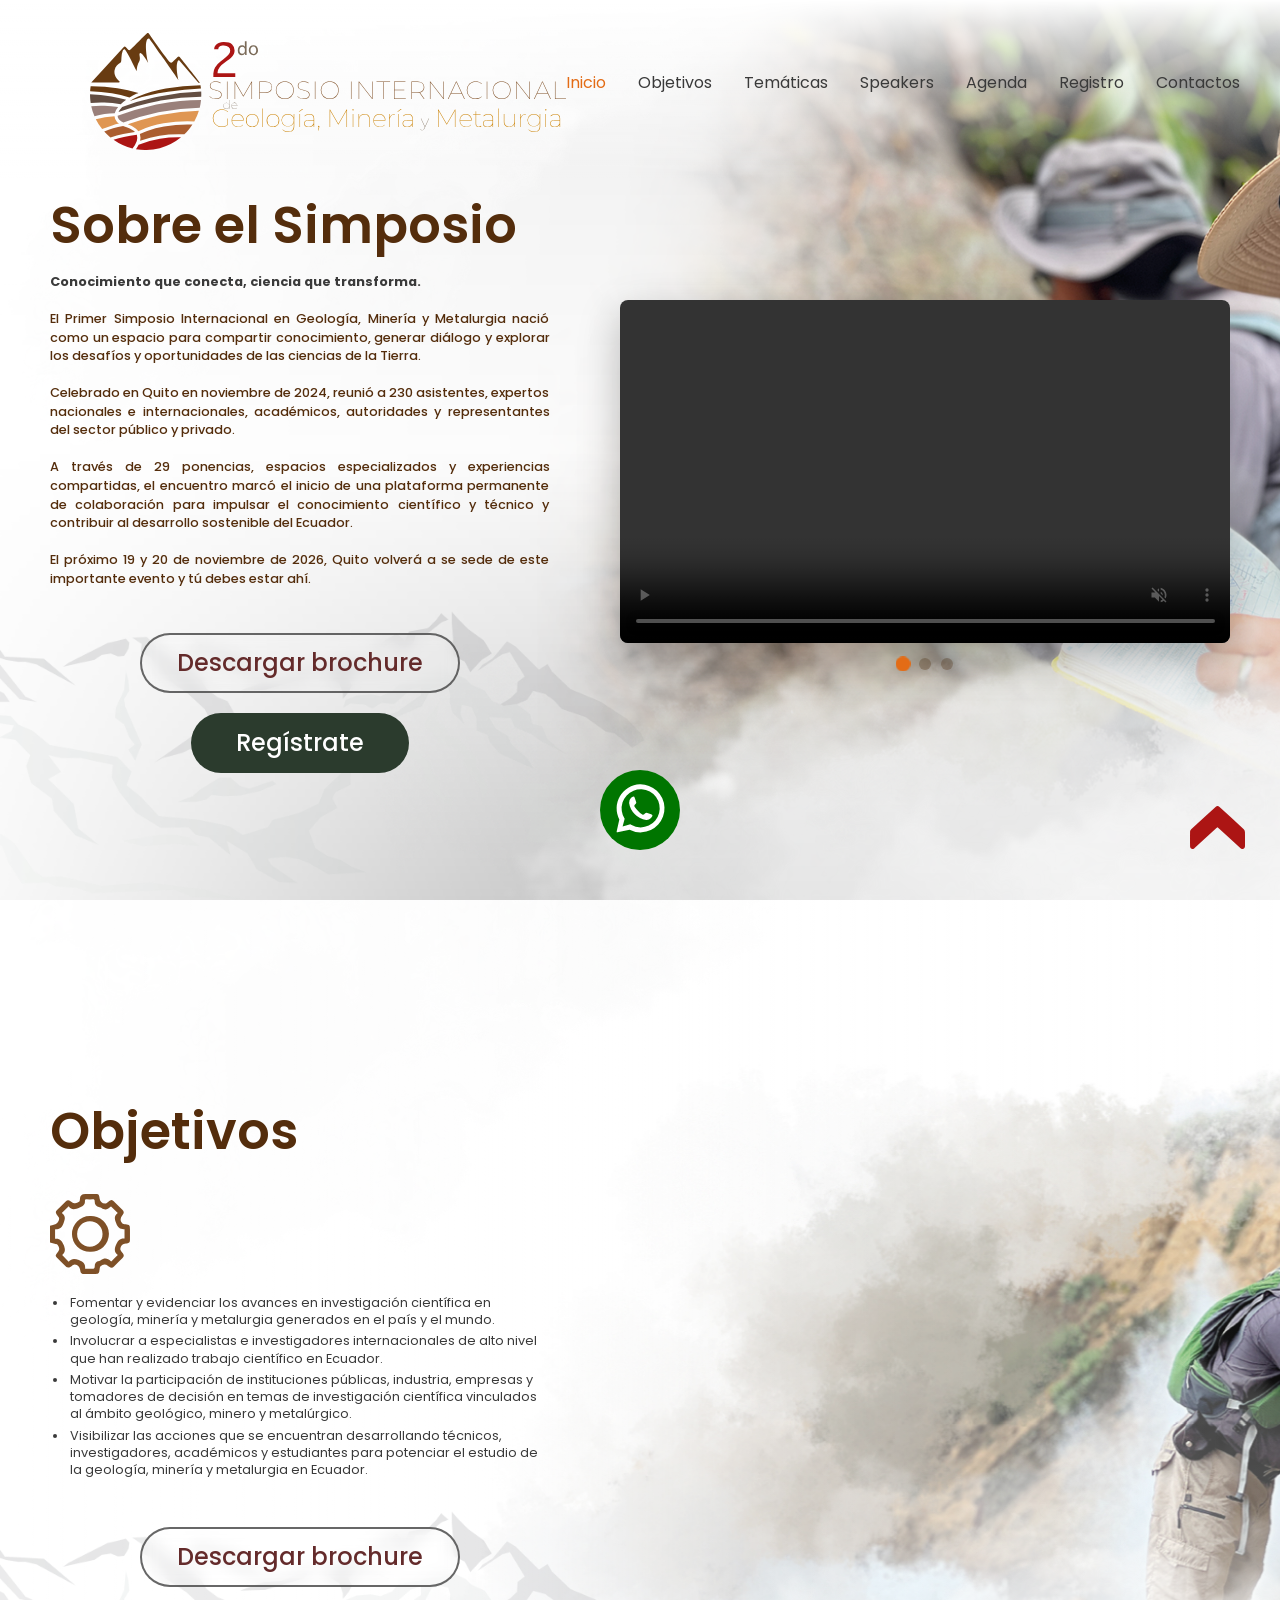
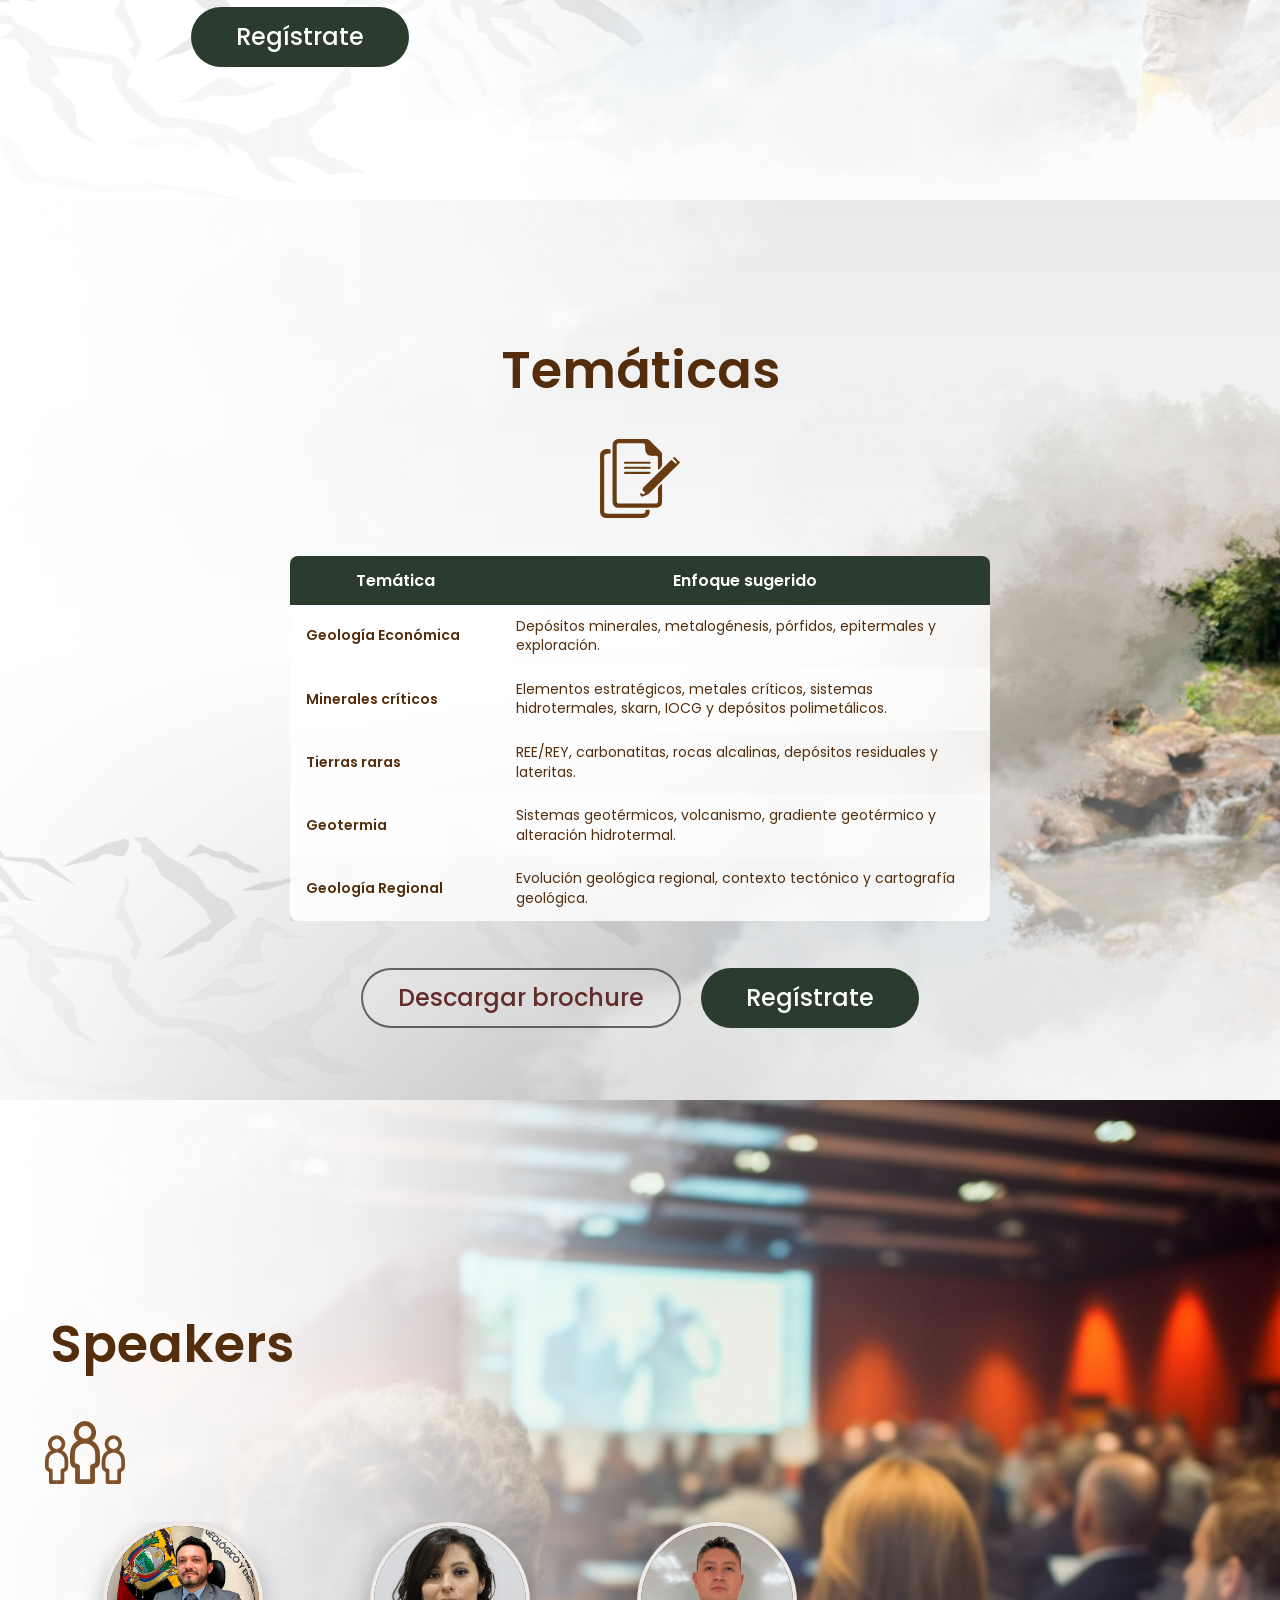
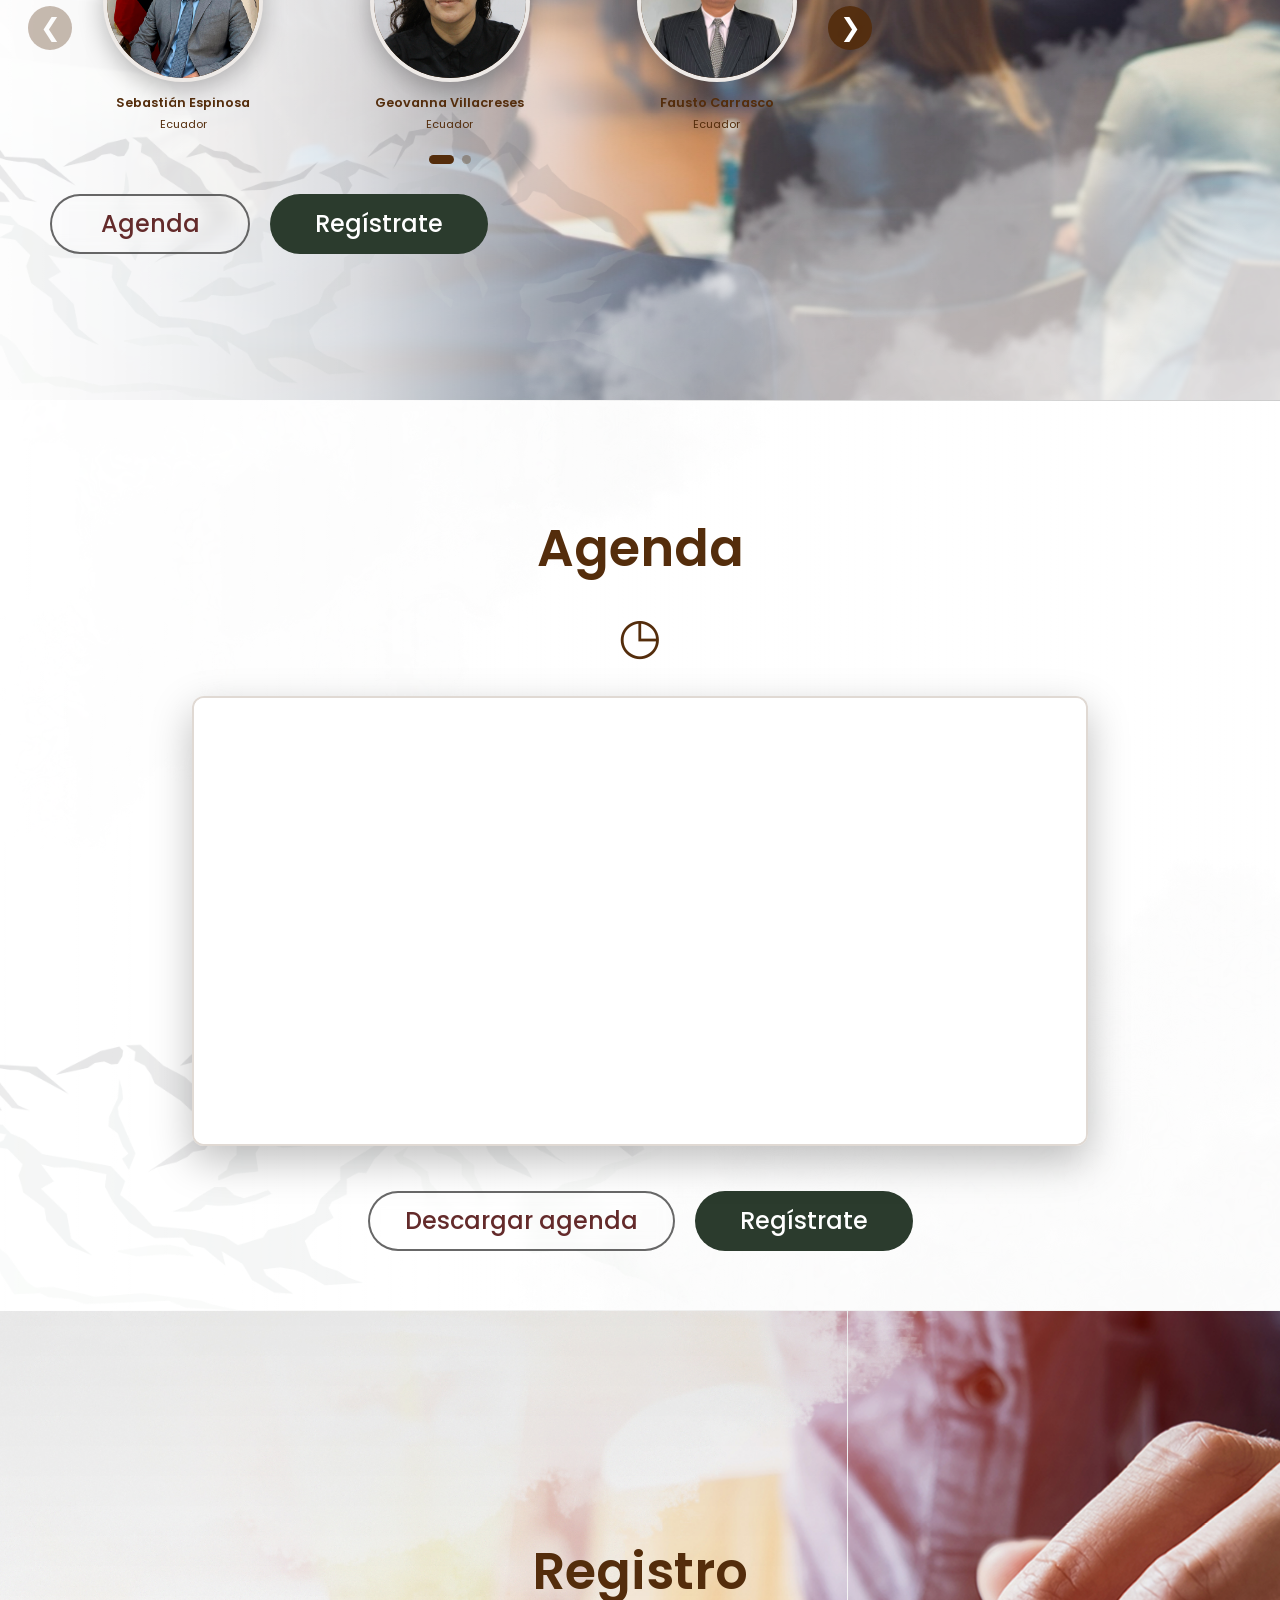
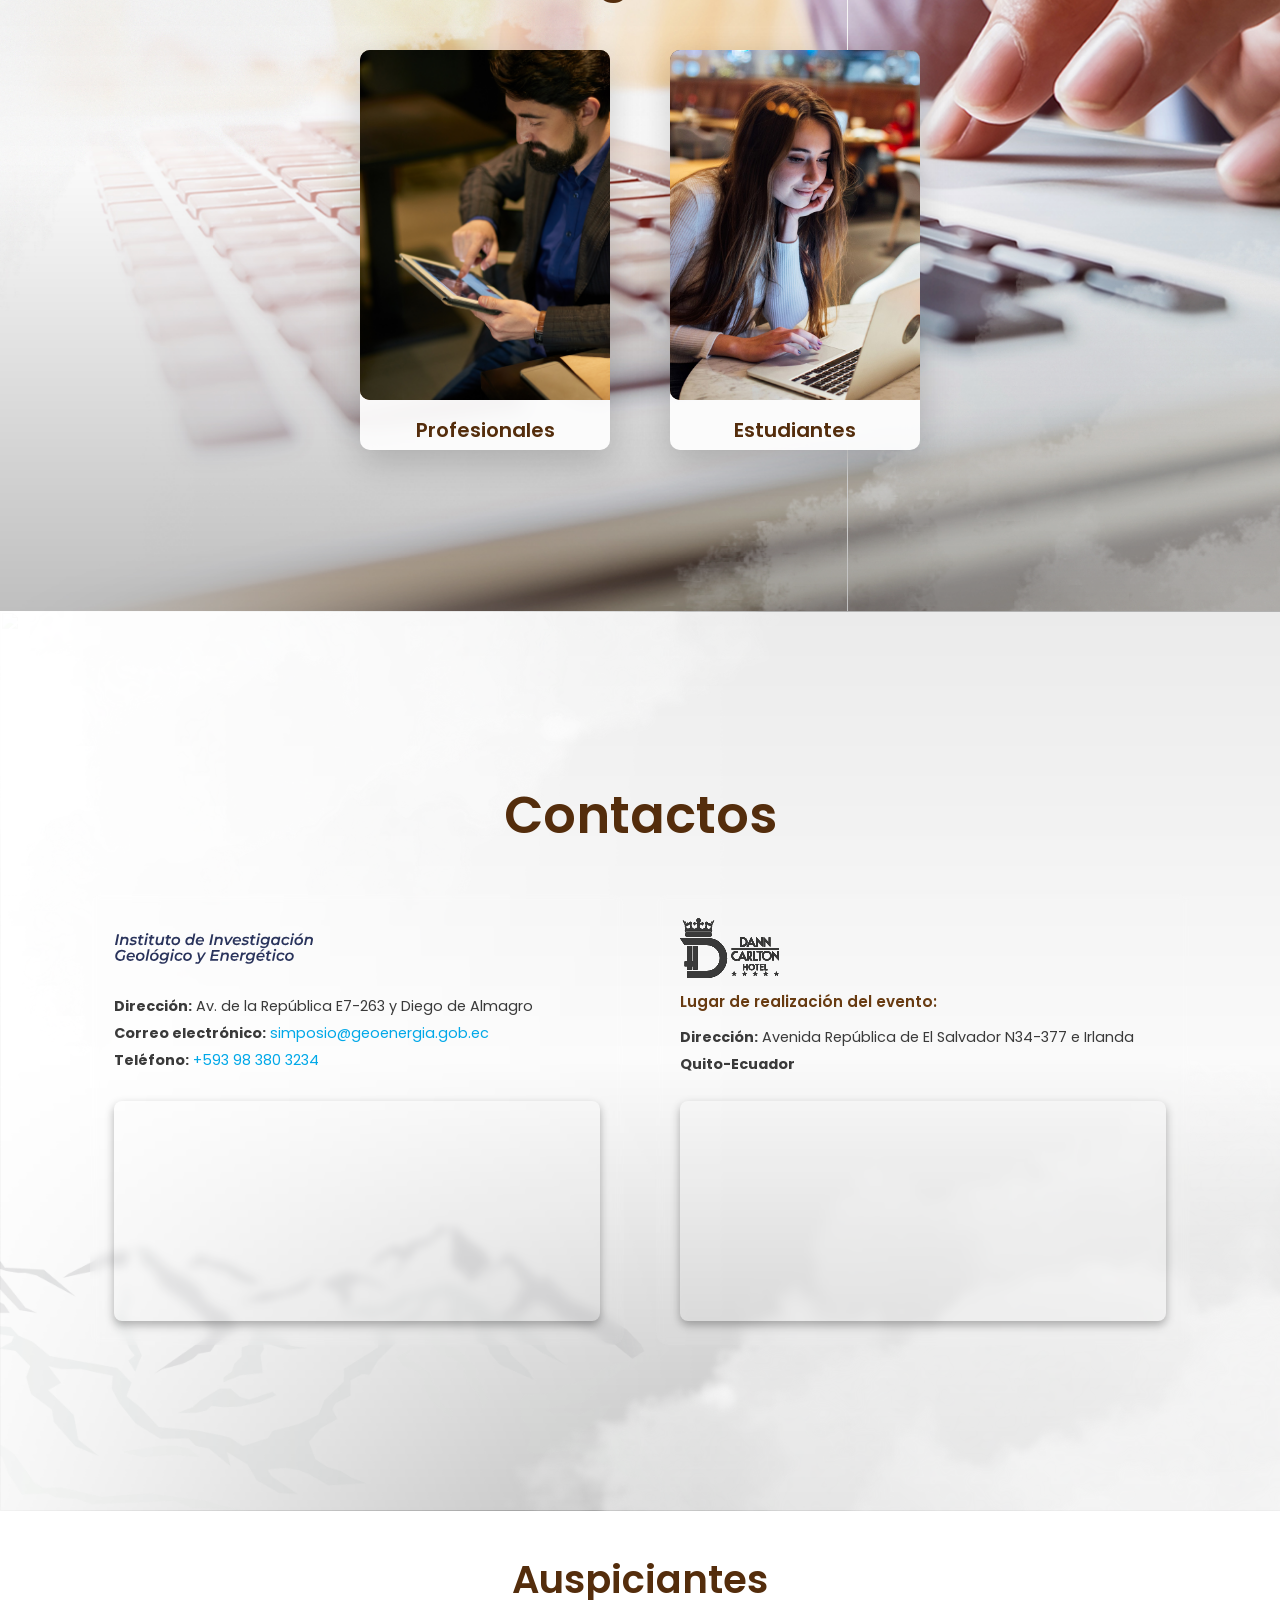
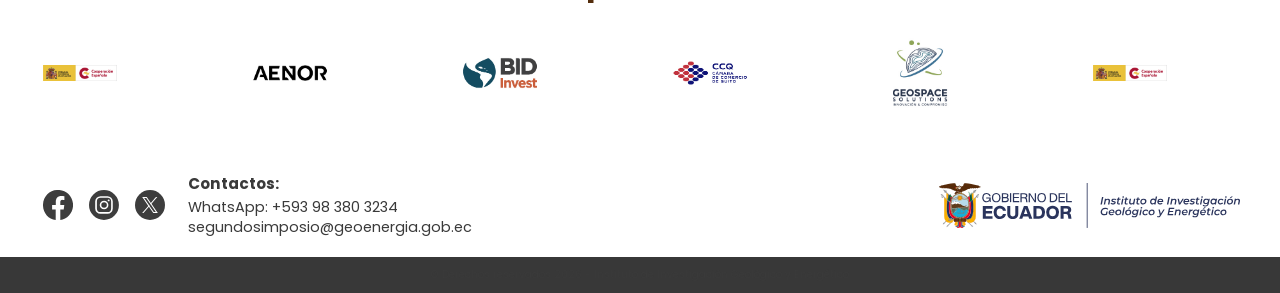
==== index.html @ a5011403 "ACtualización" ====
<!DOCTYPE html>
<html lang="es">

<head>

    <meta charset="UTF-8">

    <meta
        name="viewport"
        content="width=device-width, initial-scale=1.0"
    >

    <link
        href="https://fonts.googleapis.com/css2?family=Poppins:wght@400;500;600;700&display=swap"
        rel="stylesheet"
    >

    <title>2do Simposio Internacional</title>

    <link
        rel="stylesheet"
        href="css/style.css"
    >

</head>


<body>


<!-- =====================================================
     HEADER
====================================================== -->

<header class="header">

    <div
        class="degradado_menu"
        aria-hidden="true"
    ></div>


    <div class="header_contenido">


        <div class="logo">

            <a href="#inicio">

                <img
                    src="img/logo_positivo_simposio.svg"
                    alt="Logo del Simposio"
                >

            </a>

        </div>


<!-- Botón del menú hamburguesa para móviles -->
        <button class="nav-toggle" id="navToggle" aria-label="Abrir menú">
            <span></span>
            <span></span>
            <span></span>
        </button>

        <nav class="navbar" id="navbar" aria-label="Navegación principal">
            <ul class="nav-menu">
                <li><a href="#inicio" class="nav-link active">Inicio</a></li>
                <li><a href="#objetivos" class="nav-link">Objetivos</a></li>
                <li><a href="#tematicas" class="nav-link">Temáticas</a></li>
                <li><a href="#speakers" class="nav-link">Speakers</a></li>
                <li><a href="#agenda" class="nav-link">Agenda</a></li>
                <li><a href="#registro" class="nav-link">Registro</a></li>
                <li><a href="#contactos" class="nav-link">Contactos</a></li>
            </ul>

            <div class="nav-isotipo-mobile">
        <img src="img/isotipo_simposio_positivo.svg" alt="Simposio">
    </div>
    
        </nav>
    </div>


     
</header>



<!-- =====================================================
     CONTENIDO PRINCIPAL
====================================================== -->

<main>


<!-- =====================================================
     INICIO
====================================================== -->

<section
    id="inicio"
    class="seccion seccion-inicio"
>

    <div
        class="fondo_seccion"
        aria-hidden="true"
    >

        <img
            src="img/fondo_inicio.png"
            alt=""
        >

    </div>


    <div
        class="overlay_seccion"
        aria-hidden="true"
    ></div>


    <div
        class="acuarela_seccion"
        aria-hidden="true"
    >

        <img
            src="img/img_fondo_acuarela.png"
            alt=""
        >

    </div>


    <div class="contenido_inicio">


        <div class="presentacion">


            <h1>
                Sobre el Simposio
            </h1>


            <p>

                <strong>
                    Conocimiento que conecta, ciencia que transforma.
                </strong>

                <br><br>

                El Primer Simposio Internacional en Geología,
                Minería y Metalurgia nació como un espacio para
                compartir conocimiento, generar diálogo y explorar
                los desafíos y oportunidades de las ciencias de la Tierra.

                <br><br>

                Celebrado en Quito en noviembre de 2024,
                reunió a 230 asistentes, expertos nacionales
                e internacionales, académicos, autoridades y
                representantes del sector público y privado.

                <br><br>

                A través de 29 ponencias, espacios especializados
                y experiencias compartidas, el encuentro marcó
                el inicio de una plataforma permanente de
                colaboración para impulsar el conocimiento
                científico y técnico y contribuir al desarrollo
                sostenible del Ecuador.


                <br><br>

                
                El próximo 19 y 20 de noviembre de 2026,
                Quito volverá a se sede de este importante evento
                y tú debes estar ahí.

            </p>


            <div class="botones-inicio">

                <a
                    href="pdf/brochure_segundo_simposio.pdf"
                    class="btn-brochure"
                    download
                    target="_blank"
                >
                    Descargar brochure
                </a>

                
                <a
                    href="#registro"
                    class="btn-registro nav-link-btn"
                >
                    Regístrate
                </a>

            </div>


        </div>


       <div class="video_inicio">
    <div class="video_contenedor">
        <!-- Agregamos data-videos con las rutas de los videos -->
        <video 
            id="videoPromocional" 
            src="video/ph_simposio_promo_2026.mp4" 
            data-videos='["video/ph_simposio_promo_2026.mp4", "video/ap_simposio_promo_2026.mp4", "video/mc_simposio_promo_2026.mp4"]'
           controls
            autoplay 
            muted 
            loop 
            playsinline 
            preload="auto">
        </video>
    </div>

    <!-- Puntos de navegación para los videos -->
    <div class="video_dots" id="videoDots"></div>
</div>

    </div>

</section>



<!-- =====================================================
     OBJETIVOS
====================================================== -->

<section
    id="objetivos"
    class="seccion seccion-objetivos"
>

    <div
        class="fondo_seccion"
        aria-hidden="true"
    >

        <img
            src="img/fondo_objetivos.jpg"
            alt=""
        >

    </div>


    <div
        class="overlay_seccion"
        aria-hidden="true"
    ></div>


    <div
        class="acuarela_seccion"
        aria-hidden="true"
    >

        <img
            src="img/img_fondo_acuarela.png"
            alt=""
        >

    </div>


    <div class="contenido_objetivos">


        <div class="objetivos_info">


            <h2 class="titulo_objetivos">
                Objetivos
            </h2>


            <div class="icono_objetivos">

                <img
                    src="img/icon_objetivos.svg"
                    alt="Objetivos"
                >

            </div>


            <ul class="lista_objetivos">

                <li>
                    Fomentar y evidenciar los avances en
                    investigación científica en geología,
                    minería y metalurgia generados en el
                    país y el mundo.
                </li>

                <li>
                    Involucrar a especialistas e investigadores
                    internacionales de alto nivel que han
                    realizado trabajo científico en Ecuador.
                </li>

                <li>
                    Motivar la participación de instituciones
                    públicas, industria, empresas y tomadores
                    de decisión en temas de investigación
                    científica vinculados al ámbito geológico,
                    minero y metalúrgico.
                </li>

                <li>
                    Visibilizar las acciones que se encuentran
                    desarrollando técnicos, investigadores,
                    académicos y estudiantes para potenciar
                    el estudio de la geología, minería y
                    metalurgia en Ecuador.
                </li>

            </ul>


            <div class="botones-inicio">

                <a
                    href="pdf/brochure_segundo_simposio.pdf"
                    class="btn-brochure"
                    download
                    target="_blank"
                >
                    Descargar brochure
                </a>

                <a
                    href="#registro"
                    class="btn-registro"
                >
                    Regístrate
                </a>

            </div>


        </div>

    </div>

</section>



<!-- =====================================================
     TEMÁTICAS
====================================================== -->


<section
    id="tematicas"
    class="seccion seccion-tematicas"
>

    <div
        class="fondo_seccion"
        aria-hidden="true"
    >

        <img
            src="img/fondo_tematicas.jpg"
            alt=""
        >

    </div>


    <div
        class="overlay_seccion"
        aria-hidden="true"
    ></div>


    <div
        class="acuarela_seccion"
        aria-hidden="true"
    >

        <img
            src="img/img_fondo_acuarela.png"
            alt=""
        >

    </div>


    <div class="contenido_objetivos">


        <div class="tematicas_info">


            <h2 class="titulo_objetivos">
                Temáticas
            </h2>


            <div class="icono_objetivos">

                <img
                    src="img/icon_tematicas.svg"
                    alt="Temáticas"
                >

            </div>


            <div class="tabla_contenedor">

                <table class="tabla_tematicas">

                    <thead>

                        <tr>

                            <th>
                                Temática
                            </th>

                            <th>
                                Enfoque sugerido
                            </th>

                        </tr>

                    </thead>


                    <tbody>

                        <tr>

                            <td>
                                Geología Económica
                            </td>

                            <td>
                                Depósitos minerales,
                                metalogénesis, pórfidos,
                                epitermales y exploración.
                            </td>

                        </tr>


                        <tr>

                            <td>
                                Minerales críticos
                            </td>

                            <td>
                                Elementos estratégicos,
                                metales críticos,
                                sistemas hidrotermales,
                                skarn, IOCG y depósitos
                                polimetálicos.
                            </td>

                        </tr>


                        <tr>

                            <td>
                                Tierras raras
                            </td>

                            <td>
                                REE/REY, carbonatitas,
                                rocas alcalinas, depósitos
                                residuales y lateritas.
                            </td>

                        </tr>


                        <tr>

                            <td>
                                Geotermia
                            </td>

                            <td>
                                Sistemas geotérmicos,
                                volcanismo, gradiente
                                geotérmico y alteración
                                hidrotermal.
                            </td>

                        </tr>


                        <tr>

                            <td>
                                Geología Regional
                            </td>

                            <td>
                                Evolución geológica regional,
                                contexto tectónico y
                                cartografía geológica.
                            </td>

                        </tr>

                    </tbody>

                </table>

            </div>
            <div class="botones-inicio">

                <a
                    href="pdf/brochure_segundo_simposio.pdf"
                    class="btn-brochure"
                    download
                    target="_blank"
                >
                    Descargar brochure
                </a>

                <a
                    href="#registro"
                    class="btn-registro"
                >
                    Regístrate
                </a>

            </div>


        </div>

    </div>


    
</section>



<!-- =====================================================
     SPEAKERS
====================================================== -->

<section
    id="speakers"
    class="seccion seccion-speakers"
>


    <!-- FONDO -->

    <div
        class="fondo_seccion"
        aria-hidden="true"
    >

        <img
            src="img/fondo_speakers.jpg"
            alt=""
        >

    </div>


    <!-- OVERLAY -->

    <div
        class="overlay_seccion"
        aria-hidden="true"
    ></div>


    <!-- ACUARELA -->

    <div
        class="acuarela_seccion"
        aria-hidden="true"
    >

        <img
            src="img/img_fondo_acuarela.png"
            alt=""
        >

    </div>


    <!-- CONTENIDO -->

    <div class="contenido_speakers">


        <div class="speakers_info">


            <h2 class="titulo_speakers">
                Speakers
            </h2>


            <div class="icono_speakers">

                <img
                    src="img/icon_speakers.svg"
                    alt="Speakers"
                >

            </div>


            <!-- =================================================
                 CARRUSEL
            ================================================== -->

            <div class="carousel_speakers">


                <!-- FLECHA IZQUIERDA -->

                <button
                    class="speaker_arrow speaker_arrow_left"
                    id="speakerPrev"
                    type="button"
                    aria-label="Speaker anterior"
                >
                    &#10094;
                </button>


                <!-- VIEWPORT -->

                <div class="speaker_viewport">


                    <div
                        class="speaker_track"
                        id="speakerTrack"
                    >


                        <!-- =================================================
                             SPEAKER 1
                        ================================================== -->

                        <article
                            class="speaker_card"
                            tabindex="0"

                            data-name="Sebastián Espinosa"

                            data-country="Ecuador"

                            data-flag="🇪🇨"

                            data-topic="Geología Económica"

                            data-day="7 de noviembre de 2026"

                            data-time="09:00 - 09:45"

                            data-room="Auditorio Principal"

                            data-bio="<ul>
                                <li>Más de 30 años dedicados al negocio de la exploración y al estudio detallado de sistemas hidrotermales tipo pórfidos en Chile, Argentina, Perú y Brasil.</li>
                                <li>Responsable de los modelos geológicos en varias localidades.</li>
                                <li>Evaluador de proyectos avanzados en Argentina, Perú, Chile y Brasil.</li>
                                <li>Supervisor de la evaluación de varias decenas de sistemas tipo pórfidos de baja ley.</li>
                            </ul>"

                        >

                            <button
                                class="speaker_photo"
                                type="button"
                                aria-label="Ver información de Sebastián Espinosa"
                            >

                                <img
                                    src="img/speakers/sebastian_espinoza_ec.jpg"
                                    alt="Sebastián Espinosa"
                                >

                            </button>


                            <h3>
                                Sebastián Espinosa
                            </h3>


                            <p>
                                Ecuador
                            </p>

                        </article>



                        <!-- =================================================
                             SPEAKER 2
                        ================================================== -->

                        <article
                            class="speaker_card"
                            tabindex="0"

                            data-name="Geovanna Villacreses"

                            data-country="Ecuador"

                            data-flag="🇪🇨"

                            data-topic="Minerales críticos"

                            data-day="7 de noviembre de 2026"

                            data-time="10:00 - 10:45"

                            data-room="Sala 1"

                            data-bio="Profesional e investigadora con experiencia relacionada con el estudio de los recursos minerales y el desarrollo de conocimiento científico aplicado."

                        >

                            <button
                                class="speaker_photo"
                                type="button"
                                aria-label="Ver información de Geovanna Villacreses"
                            >

                                <img
                                    src="img/speakers/geovanna_villacreses_ec.jpg"
                                    alt="Geovanna Villacreses"
                                >

                            </button>


                            <h3>
                                Geovanna Villacreses
                            </h3>


                            <p>
                                Ecuador
                            </p>

                        </article>



                        <!-- =================================================
                             SPEAKER 3
                        ================================================== -->

                        <article
                            class="speaker_card"
                            tabindex="0"

                            data-name="Fausto Carrasco"

                            data-country="Ecuador"

                            data-flag="🇪🇨"

                            data-topic="Geología Regional"

                            data-day="7 de noviembre de 2026"

                            data-time="11:00 - 11:45"

                            data-room="Sala 2"

                            data-bio="Especialista relacionado con la investigación geológica y el análisis del contexto regional de las ciencias de la Tierra."

                        >

                            <button
                                class="speaker_photo"
                                type="button"
                                aria-label="Ver información de Fausto Carrasco"
                            >

                                <img
                                    src="img/speakers/fausto_carranco_ec.jpg"
                                    alt="Fausto Carrasco"
                                >

                            </button>


                            <h3>
                                Fausto Carrasco
                            </h3>


                            <p>
                                Ecuador
                            </p>

                        </article>



                        <article
                            class="speaker_card"
                            tabindex="0"

                            data-name="Sebastián Espinosa"

                            data-country="Ecuador"

                            data-flag="🇪🇨"

                            data-topic="Geología Económica"

                            data-day="7 de noviembre de 2026"

                            data-time="09:00 - 09:45"

                            data-room="Auditorio Principal"

                            data-bio="<ul>
                                <li>Más de 30 años dedicados al negocio de la exploración y al estudio detallado de sistemas hidrotermales tipo pórfidos en Chile, Argentina, Perú y Brasil.</li>
                                <li>Responsable de los modelos geológicos en varias localidades.</li>
                                <li>Evaluador de proyectos avanzados en Argentina, Perú, Chile y Brasil.</li>
                                <li>Supervisor de la evaluación de varias decenas de sistemas tipo pórfidos de baja ley.</li>
                            </ul>"

                        >

                            <button
                                class="speaker_photo"
                                type="button"
                                aria-label="Ver información de Sebastián Espinosa"
                            >

                                <img
                                    src="img/speakers/sebastian_espinoza_ec.jpg"
                                    alt="Sebastián Espinosa"
                                >

                            </button>


                            <h3>
                                Sebastián Espinosa
                            </h3>


                            <p>
                                Ecuador
                            </p>

                        </article>



                        <!-- =================================================
                             SPEAKER 2
                        ================================================== -->

                        <article
                            class="speaker_card"
                            tabindex="0"

                            data-name="Geovanna Villacreses"

                            data-country="Ecuador"

                            data-flag="🇪🇨"

                            data-topic="Minerales críticos"

                            data-day="7 de noviembre de 2026"

                            data-time="10:00 - 10:45"

                            data-room="Sala 1"

                            data-bio="Profesional e investigadora con experiencia relacionada con el estudio de los recursos minerales y el desarrollo de conocimiento científico aplicado."

                        >

                            <button
                                class="speaker_photo"
                                type="button"
                                aria-label="Ver información de Geovanna Villacreses"
                            >

                                <img
                                    src="img/speakers/geovanna_villacreses_ec.jpg"
                                    alt="Geovanna Villacreses"
                                >

                            </button>


                            <h3>
                                Geovanna Villacreses
                            </h3>


                            <p>
                                Ecuador
                            </p>

                        </article>



                        <!-- =================================================
                             SPEAKER 3
                        ================================================== -->

                        <article
                            class="speaker_card"
                            tabindex="0"

                            data-name="Fausto Carrasco"

                            data-country="Ecuador"

                            data-flag="🇪🇨"

                            data-topic="Geología Regional"

                            data-day="7 de noviembre de 2026"

                            data-time="11:00 - 11:45"

                            data-room="Sala 2"

                            data-bio="Especialista relacionado con la investigación geológica y el análisis del contexto regional de las ciencias de la Tierra."

                        >

                            <button
                                class="speaker_photo"
                                type="button"
                                aria-label="Ver información de Fausto Carrasco"
                            >

                                <img
                                    src="img/speakers/fausto_carranco_ec.jpg"
                                    alt="Fausto Carrasco"
                                >

                            </button>


                            <h3>
                                Fausto Carrasco
                            </h3>


                            <p>
                                Ecuador
                            </p>

                        </article>


                    </div>

                </div>


                <!-- FLECHA DERECHA -->

                <button
                    class="speaker_arrow speaker_arrow_right"
                    id="speakerNext"
                    type="button"
                    aria-label="Siguiente speaker"
                >
                    &#10095;
                </button>


            </div>


            <!-- =================================================
                 PUNTOS
            ================================================== -->

            <div
                class="speaker_dots"
                id="speakerDots"
            ></div>


            <!-- BOTONES -->

            <div class="botones-inicio speaker_buttons">

                <a
                    href="#agenda"
                    class="btn-agenda"
                >
                    Agenda
                </a>

                <a
                    href="#registro"
                    class="btn-registro"
                >
                    Regístrate
                </a>

            </div>


        </div>

    </div>

</section>



<!-- =====================================================
     MODAL / POPUP SPEAKER
====================================================== -->

<div
    class="speaker_modal"
    id="speakerModal"
    aria-hidden="true"
>


    <div
        class="speaker_modal_overlay"
        id="speakerModalOverlay"
    ></div>


    <div
        class="speaker_modal_content"
        role="dialog"
        aria-modal="true"
        aria-labelledby="modalSpeakerName"
    >


        <!-- BOTÓN CERRAR -->

        <button
            type="button"
            class="speaker_modal_close"
            id="speakerModalClose"
            aria-label="Cerrar información del speaker"
        >
            &times;
        </button>


        <!-- FOTO -->

        <div class="modal_speaker_photo">

            <img
                id="modalSpeakerPhoto"
                src=""
                alt=""
            >

        </div>


        <!-- INFORMACIÓN -->

        <div class="modal_speaker_info">


            <h2 id="modalSpeakerName">
                Nombre del speaker
            </h2>


            <div class="modal_speaker_country">

                <span
                    id="modalSpeakerFlag"
                    class="speaker_flag"
                >
                    🇪🇨
                </span>

                <span id="modalSpeakerCountry">
                    Ecuador
                </span>

            </div>


            <!-- DATOS -->

            <div class="modal_speaker_details">


                <div class="modal_detail">

                    <span class="modal_detail_icon">
                        ◈
                    </span>

                    <div>

                        <strong>
                            Temática
                        </strong>

                        <span id="modalSpeakerTopic">
                            -
                        </span>

                    </div>

                </div>


                <div class="modal_detail">

                    <span class="modal_detail_icon">
                        ◷
                    </span>

                    <div>

                        <strong>
                            Día y hora
                        </strong>

                        <span id="modalSpeakerTime">
                            -
                        </span>

                    </div>

                </div>


                <div class="modal_detail">

                    <span class="modal_detail_icon">
                        ▣
                    </span>

                    <div>

                        <strong>
                            Salón
                        </strong>

                        <span id="modalSpeakerRoom">
                            -
                        </span>

                    </div>

                </div>


            </div>


            <!-- BIO -->

            <div class="modal_speaker_bio">

                <h3>
                    Biografía
                </h3>

                <p id="modalSpeakerBio">
                    -
                </p>

            </div>


        </div>

    </div>

</div>






<!-- =====================================================
     AGENDA
====================================================== -->


<section
    id="agenda"
    class="seccion seccion-agenda"
>

    <!-- =================================================
         FONDO
    ================================================== -->

    <div
        class="fondo_seccion"
        aria-hidden="true"
    >

        <img
            src="img/fondo_agenda.jpg"
            alt=""
        >

    </div>


    <!-- =================================================
         OVERLAY
    ================================================== -->

    <div
        class="overlay_seccion"
        aria-hidden="true"
    ></div>


    <!-- =================================================
         ACUARELA
    ================================================== -->

    <div
        class="acuarela_seccion"
        aria-hidden="true"
    >

        <img
            src="img/img_fondo_acuarela.png"
            alt=""
        >

    </div>


    <!-- =================================================
         CONTENIDO
    ================================================== -->

    <div class="contenido_agenda">


        <!-- =================================================
             TÍTULO
        ================================================== -->

        <h2 class="titulo_agenda">
            Agenda
        </h2>


        <!-- =================================================
             ICONO
        ================================================== -->

        <div class="icono_agenda">

            <span>
                ◷
            </span>

        </div>


        <!-- =================================================
             VISOR PDF
        ================================================== -->

        <div class="agenda_pdf_contenedor">


            <iframe
                src="pdf/brochure_segundo_simposio.pdf"
                title="Agenda del 2do Simposio Internacional"
                class="agenda_pdf"
                loading="lazy"
            ></iframe>


        </div>


        <!-- =================================================
             BOTÓN DESCARGAR
        ================================================== -->

        <div class= "botones-inicio">

            <a
                href="pdf/agenda_simposio.pdf"
                class="btn-descarga-agenda"
                download="agenda_simposio.pdf"
            >
                Descargar agenda
            </a>
            <a
            href="#registro"
            class="btn-registro"
        >
            Regístrate
        </a>

        </div>


    </div>

</section>



<!-- =====================================================
     REGISTRO
====================================================== -->



<section
    id="registro"
    class="seccion seccion-registro"
>

    <!-- =================================================
         FONDO
    ================================================== -->

    <div
        class="fondo_seccion"
        aria-hidden="true"
    >
        <img
            src="img/fondo_registro.jpg"
            alt=""
        >
    </div>


    <!-- =================================================
         OVERLAY
    ================================================== -->

    <div
        class="overlay_seccion"
        aria-hidden="true"
    ></div>



    <!-- =================================================
         CONTENIDO REGISTRO
    ================================================== -->

    <div class="contenido_seccion_registro">

        <h2 class="titulo_registro">
            Registro
        </h2>


        <div class="registro_grid">

            <!-- =========================================
                 TARJETA PROFESIONALES
            ========================================== -->

            <a
                class="registro_card"
                href="https://docs.google.com/forms/d/1aX9ldbmM8Bk6XzrDL9Ssd7cbkf49Ktb8hm6upCzPQUc/edit?usp=drive_web&ouid=112616622766779619740"
                target="_blank"
            >

                <div class="registro_img_wrapper">

                    <img
                        src="img/registro_profesionales.jpg"
                        alt="Registro de Profesionales"
                    >

                </div>

                <h3>
                    Profesionales
                </h3>

            </a>


            <!-- =========================================
                 TARJETA ESTUDIANTES
            ========================================== -->

            <a
                class="registro_card"
                href="https://docs.google.com/forms/d/e/1FAIpQLSfv1Jvnj7N_mMFI-e0S7iUKOGwx9h-Ny8iSGZTEVJp5eB9byQ/viewform?usp=header"
                target="_blank"
            >

                <div class="registro_img_wrapper">

                    <img
                        src="img/registro_estudiantes.jpg"
                        alt="Registro de Estudiantes"
                    >

                </div>

                <h3>
                    Estudiantes
                </h3>

            </a>

        </div>


    </div>

</section>




<!-- =====================================================
     CONTACTOS
====================================================== -->
<section id="contactos" class="seccion seccion-contactos">

  <!-- IMÁGENES DE FONDO DESDE HTML (Misma estructura) -->
  <div class="fondo_seccion" aria-hidden="true">
    <img src="img/fondo_contactos.jpg" alt="">
  </div>

  <div class="overlay_seccion" aria-hidden="true"></div>

  <div class="acuarela_seccion" aria-hidden="true">
    <img src="img/img_fondo_acuarela.png" alt="">
  </div>

  <!-- CONTENIDO CENTRADO -->
  <div class="container">
    
    <h2 class="section-title">Contactos</h2>

    <div class="contactos-grid">

      <!-- COLUMNA 1: Instituto -->
      <div class="contacto-col">
       <div class="hotel-logo-wrapper">
          <img src="img/logo_iige.svg" alt="Hotel Dann Carlton" class="hotel-logo">
        </div>

        
<div class="info-block">
  <p><strong>Dirección:</strong> Av. de la República E7-263 y Diego de Almagro</p>
  <p><strong>Correo electrónico:</strong> <a href="mailto:simposio@geoenergia.gob.ec">simposio@geoenergia.gob.ec</a></p>
  <p><strong>Teléfono:</strong> 
    <a href="https://wa.me/593983803234?text=Hola,%20requiero%20informaci%C3%B3n%20sobre%20el%20II%20Simposio%20Internacional" target="_blank" rel="noopener noreferrer">+593 98 380 3234</a>
  </p>
</div>

        <div class="map-container">
          <iframe 
            src="https://www.google.com/maps/embed?pb=!1m18!1m12!1m3!1d249.36220445440435!2d-78.48448847625907!3d-0.19475472719108877!2m3!1f0!2f0!3f0!3m2!1i1024!2i768!4f13.1!3m3!1m2!1s0x91d59be6114941d9%3A0x589a7f8cac919f21!2sInstituto%20de%20Investigaci%C3%B3n%20Geol%C3%B3gico%20y%20Energ%C3%A9tico!5e0!3m2!1ses!2sec!4v1787160933968!5m2!1ses!2sec" 
            width="100%" 
            height="100%" 
            style="border:0;" 
            allowfullscreen="" 
            loading="lazy">
          </iframe>
        </div>
      </div>

      <!-- COLUMNA 2: Hotel / Lugar del evento -->
      <div class="contacto-col">
        <div class="hotel-logo-wrapper">
          <img src="img/logo_dann_carlton.svg" alt="Hotel Dann Carlton" class="hotel-logo">
        </div>

        <p class="lugar-subtitle">Lugar de realización del evento:</p>
        
        <div class="info-block">
          <p><strong>Dirección:</strong> Avenida República de El Salvador N34-377 e Irlanda</p>
        <p> <strong> Quito-Ecuador</strong></p>
        </div>

        <div class="map-container">
          <iframe 
            src="https://www.google.com/maps/embed?pb=!1m18!1m12!1m3!1d791.6762054441539!2d-78.4812916193306!3d-0.18356408158492712!2m3!1f0!2f0!3f0!3m2!1i1024!2i768!4f13.1!3m3!1m2!1s0x91d59a80ad7792f3%3A0x9fddd7c411e6e910!2sHotel%20Dann%20Carlton%20Quito!5e0!3m2!1ses!2sec!4v1787160472614!5m2!1ses!2sec" 
            width="100%" 
            height="100%" 
            style="border:0;" 
            allowfullscreen="" 
            loading="lazy">
          </iframe>
        </div>
      </div>

    </div>

  </div>

</section>
<!-- =====================================================
     WHATSAPP
====================================================== -->

<a
    href="https://wa.me/593998888888"
    class="btn-whatsapp"
    target="_blank"
    rel="noopener noreferrer"
    aria-label="Contactar por WhatsApp"
>

    <img
        src="img/btn_whatsapp.svg"
        alt="WhatsApp"
    >

</a>



<!-- =====================================================
     IR ARRIBA
====================================================== -->

<a
    href="#inicio"
    class="btn-arriba"
    aria-label="Ir al inicio de la página"
>

    <img
        src="img/btn_ir_arriba.svg"
        alt="Ir arriba"
    >

</a>



<!-- =====================================================
     AUSPICIANTES / SPONSORS
====================================================== -->
<section class="seccion-auspiciantes">
    <h2 class="titulo_auspiciantes">Auspiciantes</h2>
    
    <div class="auspiciantes_slider">
        <div class="auspiciantes_track">
            <!-- Primera tanda de logos -->
            <div class="auspiciante_item"><img src="img/auspiciantes/aecid_logo_img.jpg" alt="Auspiciante 1"></div>
            <div class="auspiciante_item"><img src="img/auspiciantes/aenor_logo_img.jpg" alt="Auspiciante 2"></div>
            <div class="auspiciante_item"><img src="img/auspiciantes/bid_logo_img.jpg" alt="Auspiciante 3"></div>
            <div class="auspiciante_item"><img src="img/auspiciantes/ccq_logo_img.jpg" alt="Auspiciante 4"></div>
            <div class="auspiciante_item"><img src="img/auspiciantes/geospace_logo_img.jpg" alt="Auspiciante 5"></div>

            <!-- Duplicado para efecto infinito continuo -->
            <div class="auspiciante_item"><img src="img/auspiciantes/aecid_logo_img.jpg" alt="Auspiciante 1"></div>
            <div class="auspiciante_item"><img src="img/auspiciantes/aenor_logo_img.jpg" alt="Auspiciante 2"></div>
            <div class="auspiciante_item"><img src="img/auspiciantes/bid_logo_img.jpg" alt="Auspiciante 3"></div>
            <div class="auspiciante_item"><img src="img/auspiciantes/ccq_logo_img.jpg" alt="Auspiciante 4"></div>
            <div class="auspiciante_item"><img src="img/auspiciantes/geospace_logo_img.jpg" alt="Auspiciante 5"></div>
        </div>
    </div>
</section>
















<!-- =====================================================
     FOOTER
====================================================== -->

<footer class="site-footer">
    <div class="footer-top">
        <div class="footer-container">
            
<!-- Redes y Contacto (Izquierda) -->
<div class="footer-left">
    <div class="social-icons">
        <!-- Facebook -->
        <a href="https://www.facebook.com/IIGEEcuador" aria-label="Facebook" target="_blank" rel="noopener noreferrer">
            <img src="img/btn_fb.svg" alt="Facebook" class="social-icon-img">
        </a>

        <!-- Instagram -->
        <a href="https://www.instagram.com/iige_ecuador/" aria-label="Instagram" target="_blank" rel="noopener noreferrer">
            <img src="img/btn_inst.svg" alt="Instagram" class="social-icon-img">
        </a>

        <!-- X (Twitter) -->
        <a href="https://x.com/IIGE_Ec?lang=es" aria-label="X" target="_blank" rel="noopener noreferrer">
            <img src="img/btn_x.svg" alt="X" class="social-icon-img">
        </a>
    </div>
    
    <div class="footer-contact-info">
        <strong>Contactos:</strong>
        <p>WhatsApp: <a href="https://wa.me/593983803234" target="_blank">+593 98 380 3234</a></p>
        <p><a href="mailto:segundosimposio@geoenergia.gob.ec">segundosimposio@geoenergia.gob.ec</a></p>
    </div>
</div>

            <!-- Logos Institucionales (Derecha) -->
            <div class="footer-right">
                <div class="logos-wrapper">
                    <img src="img/logo_gde_iige.svg" alt="Instituto de Investigación Geológico y Energético" class="logo-instituto">
                </div>
            </div>

        </div>
    </div>

    <!-- Barra Inferior de Derechos -->
    
    <div class="footer-bottom">
        <p>&copy; Derechos reservados 2026 - Instituto de Investigación Geológico y Energético</p>
    </div>
</footer>

<script src="js/script.js"></script>

</body>

</html>
---- css/style.css ----
/* =========================================================
   RESET
========================================================= */

* {

    margin: 0;
    padding: 0;
    box-sizing: border-box;
       text-decoration: none;
       color: #3a3a3a;

}


/* =========================================================
   HTML
========================================================= */

html {

    width: 100%;

    min-height: 100%;

    scroll-behavior: smooth;

}


/* =========================================================
   BODY
========================================================= */

body {

    width: 100%;

    min-height: 100vh;

    font-family:
        "Poppins",
        Arial,
        Helvetica,
        sans-serif;

    background: #000;

    color: white;

    overflow-x: hidden;

}


/* =========================================================
   HEADER FIJO
========================================================= */

.header {

    position: fixed;

    top: 0;

    left: 0;

    width: 100%;

    min-height: 90px;

    z-index: 1000;


}


/* =========================================================
   DEGRADADO DEL MENÚ
========================================================= */

.degradado_menu {

    position: absolute;

    top: 0;

    left: 0;

    width: 100%;

    height: 180px; 

    background:

        linear-gradient(
            to bottom,

            rgb(255, 255, 255) 0%,
            rgba(255, 255, 255, 0) 100%
        );

    z-index: 0;

    pointer-events: none;

}


/* =========================================================
   CONTENIDO DEL HEADER
========================================================= */

.header_contenido {
    position: relative;
    z-index: 2;
    width: 100%;
    max-width: 1450px;
    margin: 0 auto;
    min-height: 90px;
    padding: 15px 40px;
    display: flex;
    align-items: center;
    justify-content: space-between; /* Separa el logo y el menú de forma flexible */
}


/* =========================================================
   MENÚ
========================================================= */

/* Logo responsivo */
.logo {

        margin-top: 18px;
    margin-left: 50px;
    width: 100%;
    max-width: 500px; /* Tamaño máximo controlado */
    flex-shrink: 1;
}

.logo a {
    display: block;
}

.logo img {
    display: block;
    width: 100%;
    height: auto;
}

/* Alineación de la barra de navegación a la derecha */
.navbar {
    
    display: flex;
    align-items: center;
    justify-content: flex-end;
}

.nav-menu {
    display: flex;
    align-items: center;
    gap: 32px;
    list-style: none;
}

/* Botón Hamburguesa (Oculto por defecto en escritorio) */
.nav-toggle {
    display: none;
    flex-direction: column;
    justify-content: space-between;
    width: 30px;
    height: 22px;
    background: transparent;
    border: none;
    cursor: pointer;
    z-index: 2000;
    padding: 0;
}

.nav-toggle span {
    display: block;
    width: 100%;
    height: 3px;
    background: #542d0c;
    border-radius: 3px;
    transition: transform 0.3s ease, opacity 0.3s ease;
}

/* =========================================================
   MEDIA QUERY PARA MÓVILES (Menú Hamburguesa Activo)
========================================================= */
@media (max-width: 900px) {
    .header_contenido {
        padding: 15px 20px;
    }

    .logo {
        max-width: 240px; /* Logo más pequeño en pantallas medianas y móviles */
    }

    .nav-toggle {
        display: flex; /* Muestra la hamburguesa en tablets y móviles */
    }

    /* Estilos del menú desplegable móvil */
    .navbar {
        position: fixed;
        top: 0;
        right: -100%; /* Oculto fuera de la pantalla a la derecha */
        width: 75%;
        max-width: 300px;
        height: 100vh;
        background: rgba(255, 255, 255, 0.98);
        backdrop-filter: blur(10px);
        box-shadow: -10px 0 30px rgba(0, 0, 0, 0.15);
        display: flex;
        flex-direction: column;
        justify-content: center;
        align-items: center;
        transition: right 0.4s ease-in-out;
        z-index: 1500;
    }

    /* Clase que activa la apertura del menú vía JS */
    .navbar.active {
        right: 0;
    }

    .nav-menu {
        flex-direction: column;
        gap: 25px;
        text-align: center;
    }

    .nav-link, .nav-link-btn {
        text-decoration: none;
        font-size: 18px;
    }

    /* Animación del botón hamburguesa a una "X" cuando esté activo */
    .nav-toggle.active span:nth-child(1) {
        transform: translateY(9.5px) rotate(45deg);
    }

    .nav-toggle.active span:nth-child(2) {
        opacity: 0;
    }

    .nav-toggle.active span:nth-child(3) {
        transform: translateY(-9.5px) rotate(-45deg);
    }
}


.nav-link:hover {
    text-decoration: none;

    color: #e36c16;

}


.nav-link.active {
    text-decoration: none;
    color: #e36c16;

}


.nav-link.active::after {
    text-decoration: none;

    content: "";

    position: absolute;

    left: 0;

    bottom: -8px;

    width: 100%;

    height: 2px;



}




.nav-link-btn {
    text-decoration: none;

    position: relative;

    display: inline-block;

    color: rgb(10, 10, 10);

    text-decoration: none;

    font-family:
        "Poppins",
        Arial,
        sans-serif;

    font-size: 16px;

    font-weight: 500;

    white-space: nowrap;

    cursor: pointer;

    transition:
        color 0.3s ease;

}


.nav-link-btn:hover {

    color: #ffffff;
    text-decoration: none;

}


.nav-link-btn.active {

    text-decoration: none;
    color: #e36c16;

}


.nav-link-btn.active::after {
    text-decoration: none;

    content: "";

    position: absolute;

    left: 0;

    bottom: -8px;

    width: 100%;

    height: 2px;

    background: #e36c16;

}


/* =========================================================
   SECCIONES
========================================================= */

.seccion {

    position: relative;

    width: 100%;

    min-height: 100vh;

    overflow: hidden;

    display: flex;

    align-items: center;

    justify-content: center;

}


/* =========================================================
   FONDO DE CADA SECCIÓN
========================================================= */

.fondo_seccion {

    background-color: white;
    position: absolute;

    top: 0;

    left: 0;

    width: 100%;

    height: 100%;

    overflow: hidden;

    z-index: 0;

    pointer-events: none;

}


.fondo_seccion img {

    position: absolute;

    top: 0;

    left: 0;

    width: 120%;

    height: 100%;

    max-width: none;

    object-fit: cover;

    object-position: left center;

    will-change: transform;

    animation:
        movimientoHorizontal
        30s
        linear
        infinite
        alternate;

}


/* =========================================================
   MOVIMIENTO DEL FONDO
========================================================= */

@keyframes movimientoHorizontal {

    0% {

        transform:
            translateX(0);

    }

    100% {

        transform:
            translateX(-10%);

    }

}


/* =========================================================
   OVERLAY
========================================================= */

.overlay_seccion {

    position: absolute;

    top: 0;

    left: 0;

    width: 100%;

    height: 100%;

    background:

        linear-gradient(
            to bottom,
            rgba(0, 0, 0, 0.08) 0%,
            rgba(0, 0, 0, 0.02) 50%,
            rgba(0, 0, 0, 0.25) 100%
        );

    z-index: 1;

    pointer-events: none;

}


/* =========================================================
   ACUARELA
========================================================= */

.acuarela_seccion {

    position: absolute;

    top: 0;

    left: 0;

    width: 100%;

    height: 100%;

    overflow: hidden;

    z-index: 2;

    pointer-events: none;

}


.acuarela_seccion img {

    position: absolute;

    top: 0;

    left: 0;

    width: 100%;

    height: 100%;

    object-fit: cover;

    object-position: center;

    display: block;

}




/* =========================================================
   PRESENTACIÓN
========================================================= */

.presentacion {

    width: 100%;

    max-width: 600px;

    color: #542d0c;

}


.presentacion h1 {

    margin-bottom: 20px;

    font-family:
        "Poppins",
        Arial,
        sans-serif;

    font-size: clamp(
        33px,
        4vw,
        55px
    );

    font-weight: 600;

    line-height: 1.1;

}


.presentacion p {

    margin-bottom: 12px;

    font-size: clamp(
        12px,
        1vw,
        15px
    );

    font-weight: 500;

    line-height: 1.45;

}


/* =========================================================
   BOTÓN LEER MÁS


.btn-leer {

    display: inline-block;

    margin-top: 12px;

    padding:
        8px
        20px;

    color: white;

    background: #333;

    text-decoration: none;

    font-size: 12px;

    font-weight: 500;

    border-radius: 20px;

    transition:
        transform 0.3s ease,
        background 0.3s ease;

}


.btn-leer:hover {

    background: #e36c16;

    transform:
        translateY(-3px);

}

========================================================= */

/* =========================================================
   CONTENEDOR DE BOTONES
========================================================= */

.botones-inicio {

    display: flex;

    justify-content: center;

    align-items: center;

    gap: 20px;

    margin-top: 45px;

    flex-wrap: wrap;

}



/* =========================================================
   RESPONSIVE - MÓVILES
========================================================= */

@media (max-width: 600px) {

    .botones-inicio {

        width: 100%;

        flex-direction: column;

        gap: 15px;

        margin-top: 30px;

    }


    .btn-registro,
    .btn-brochure {

        width: 90%;

        max-width: 320px;

        min-width: 0;

        min-height: 55px;

    }

}


/* =========================================================
   BOTÓN BROCHURE
========================================================= */

.btn-brochure, .btn-agenda, .btn-descarga-agenda {

    display: inline-flex;

    align-items: center;

    justify-content: center;

    width: fit-content;

    min-width: 200px;

    min-height: 60px;

    padding:
        15px
        35px;

    color: rgb(100, 43, 43);

    background:
        rgba(
            255,
            255,
            255,
            0.12
        );

    border:
        2px solid
        rgba(66, 66, 66, 0.8);

    text-decoration: none;

    font-family:
        "Poppins",
        Arial,
        sans-serif;

    font-size:
        clamp(
            18px,
            2vw,
            24px
        );

    font-weight: 500;

    line-height: 1;

    border-radius: 50px;

    backdrop-filter:
        blur(8px);

    -webkit-backdrop-filter:
        blur(8px);

    transition:
        transform 0.3s ease,
        background 0.3s ease,
        box-shadow 0.3s ease;

}


.btn-brochure:hover, 
.btn-agenda:hover, 
.btn-descarga-agenda:hover{

    color: rgb(194, 103, 18);

    background:
        rgba(
            255,
            255,
            255,
            0.25
        );

    transform:
        translateY(-4px);

    box-shadow:
        0 10px 25px
        rgba(0, 0, 0, 0.30);

}





/* =========================================================
   VIDEO
========================================================= */

.video_inicio {

    width: 100%;

    display: flex;

    align-items: center;

    justify-content: center;

}


.video_contenedor {

    position: relative;

    width: 100%;

    max-width: 700px;

    aspect-ratio: 16 / 9;

    overflow: hidden;

    background: rgba(255, 255, 255, 0.75);

    border-radius: 8px;

    box-shadow:
        0 15px 40px
        rgba(0, 0, 0, 0.25);

    /* Estado inicial */
    opacity: 0;

    transform:
        translateY(120px);

    /* Animación */
    animation:
        entradaVideo
        1.5s
        ease-out
        0.3s
        forwards;

}


/* =========================================================
   ANIMACIÓN
========================================================= */

@keyframes entradaVideo {

    0% {

        opacity: 0;

        transform:
            translateY(120px);

    }


    100% {

        opacity: 1;

        transform:
            translateY(0);

    }

}


.video_contenedor video {

    display: block;

    width: 100%;

    height: 100%;

    object-fit: cover;

}


/* =========================================================
   CONTENIDO DE LAS DEMÁS SECCIONES
========================================================= */

.contenido_seccion {

    position: relative;

    z-index: 10;

    width: 100%;

    max-width: 1200px;

    padding:
        120px
        40px;

    text-align: center;

}


.contenido_seccion h2 {

    font-size:
        clamp(
            35px,
            5vw,
            80px
        );

}


.contenido_seccion p {

    margin-top: 20px;

    font-size: 20px;

}


/* =========================================================
   TABLETS
========================================================= */

@media (max-width: 1200px) {


    .logo {

        width: 350px;

    }


    .header_contenido {

        padding:
            15px
            25px;

    }


    .nav-menu {

        gap: 18px;

    }


    .nav-link {
        text-decoration: none;
        font-size: 14px;

    }


    .contenido_inicio {

        grid-template-columns:
            minmax(350px, 1fr)
            minmax(400px, 1fr);

        gap: 40px;

        padding:
            120px
            35px
            40px;

    }


    .video_contenedor {

        max-width: 600px;

    }


}


/* =========================================================
   PANTALLAS MEDIANAS
========================================================= */

@media (max-width: 900px) {


    .logo {

        width: 250px;

    }



@media (max-width: 900px) {
    /* Estilos del menú desplegable móvil */
    .navbar {
        position: fixed;
        top: 0;
        right: -100%; /* Oculto fuera de la pantalla a la derecha */
        width: 75%;
        max-width: 300px;
        height: 100vh;
        background: rgba(255, 255, 255, 0.6);
        backdrop-filter: blur(10px);
        box-shadow: -10px 0 30px rgba(0, 0, 0, 0.15);
        display: flex;
        flex-direction: column;
        justify-content: space-between; /* Distribuye el menú arriba y el isotipo al fondo */
        align-items: center;
        padding-top: 90px;    /* Margen/Padding superior para despejar la hamburguesa */
        padding-bottom: 40px; /* Margen inferior para el isotipo */
        transition: right 0.4s ease-in-out;
        z-index: 1500;
    }

    /* Ocultar isotipo móvil en computadoras y mostrar solo en móviles */
    .nav-isotipo-mobile {
        display: block;
        width: 140px;
        margin-top: 20px;
    }

    .nav-isotipo-mobile img {
        width: 100%;
        height: auto;
        display: block;
    }

    /* Clase que activa la apertura del menú vía JS */
    .navbar.active {
        right: 0;
    }

    .nav-menu {
        flex-direction: column;
        gap: 25px;
        text-align: center;
        width: 100%;
    }
}

/* Ocultar el isotipo fuera del menú desplegable móvil (en pantallas grandes) */
@media (min-width: 901px) {
    .nav-isotipo-mobile {
        display: none;
    }
}
















    .nav-menu {

        text-decoration: none;
        gap: 12px;

    }


    .nav-link {

        text-decoration: none;
        font-size: 12px;

    }


    .contenido_inicio {

        grid-template-columns: 1fr;

        gap: 35px;

        padding:
            140px
            30px
            50px;

    }


    .presentacion {

        max-width: 700px;

        margin:
            0 auto;

        text-align: center;

    }


    
/* .btn-leer {

        margin-left: auto;

        margin-right: auto;

    }*/


    .btn-registro {

        margin-left: auto;

        margin-right: auto;

    }


    .video_inicio {

        width: 90%;

        margin:
            0 auto;

    }


}


/* =========================================================
   MÓVILES
========================================================= */

@media (max-width: 768px) {
    .header_contenido {

        min-height: 70px;

        align-items: center;

        padding:
            15px
            20px;

    }


    .logo {

        width: 180px;

    }


    .fondo_seccion img {

        width: 160%;

        height: 100%;

        object-fit: cover;

        animation-duration: 25s;

    }


    .acuarela_seccion img {

        width: 130%;

        height: 100%;

        object-fit: cover;

        object-position: center;

    }


    .contenido_inicio {

        padding:
            110px
            20px
            40px;

        gap: 30px;

    }


    .presentacion {

        max-width: 100%;

    }


    .presentacion h1 {

        font-size: 34px;

    }


    .presentacion p {

        font-size: 12px;

    }


    .btn-registro {

        margin-top: 30px;

        padding:
            13px
            35px;

        font-size: 24px;

    }


    .video_inicio {

        width: 100%;

    }


    .video_contenedor {

        width: 100%;

        max-width: 100%;

        border-radius: 5px;

    }


}


/* =========================================================
   MÓVILES PEQUEÑOS
========================================================= */

@media (max-width: 480px) {


    .logo {

        width: 150px;

    }



    .contenido_inicio {

        padding:
            100px
            15px
            30px;

    }


    .presentacion h1 {

        font-size: 30px;

    }


    .btn-registro {

        padding:
            12px
            30px;

        font-size: 21px;

    }


}


/* =========================================================
   REDUCIR MOVIMIENTO
========================================================= */

@media (prefers-reduced-motion: reduce) {


    .fondo_seccion img {

        animation: none;

    }

}


/* =========================================================
   CONTENEDOR PRINCIPAL DE INICIO Y OBJETIVOS
========================================================= */

.contenido_inicio,
.contenido_objetivos {

    position: relative;

    z-index: 10;

    width: 100%;

    max-width: 1450px;

    min-height: 100vh;

    margin: 0 auto;

    padding:
        120px
        50px
        50px;

}


/* =========================================================
   CONTENIDO DE INICIO
========================================================= */

.contenido_inicio {

    display: grid;

    grid-template-columns:
        minmax(400px, 0.9fr)
        minmax(500px, 1.1fr);

    align-items: center;

    gap: 70px;

}


/* =========================================================
   CONTENIDO DE OBJETIVOS
========================================================= */

.contenido_objetivos {

    display: grid;

    grid-template-columns:
        minmax(400px, 0.9fr)
        minmax(500px, 1.1fr);

    align-items: center;

    gap: 70px;

}


/* =========================================================
   INFORMACIÓN DE INICIO
========================================================= */

.presentacion {

    width: 100%;

    max-width: 600px;

    color: #542d0c;

}


/* =========================================================
   INFORMACIÓN DE OBJETIVOS
========================================================= */

.objetivos_info {

    width: 100%;

    max-width: 600px;

    display: flex;

    flex-direction: column;

    align-items: flex-start;

    color: #542d0c;

}


/* =========================================================
   TÍTULOS
   INICIO Y OBJETIVOS
========================================================= */

.presentacion h1,
.titulo_objetivos {

    margin: 0 0 20px 0;

    color: #542d0c;

    font-family:
        "Poppins",
        Arial,
        Helvetica,
        sans-serif;

    font-size:
        clamp(
            38px,
            4vw,
            60px
        );

    font-weight: 600;

    line-height: 1.1;

}


/* =========================================================
   TEXTO DE INICIO
========================================================= */

.presentacion p {
  text-align: justify;
    text-align-last: left;


    margin: 0 0 12px 0;

    color: #542d0c;

    font-family:
        "Poppins",
        Arial,
        Helvetica,
        sans-serif;

    font-size:
        clamp(
            12px,
            1vw,
            15px
        );

    font-weight: 500;

    line-height: 1.45;

}


/* =========================================================
   ICONO DE OBJETIVOS
========================================================= */

.icono_objetivos {

    width: 80px;

    height: 80px;

    margin:
        15px
        0
        20px;

    display: flex;

    align-items: center;

    justify-content: center;

}


.icono_objetivos span {

    color: #805126;

    font-size: 55px;

    line-height: 1;

}


/* =========================================================
   LISTA DE OBJETIVOS
========================================================= */

.lista_objetivos {

    width: 100%;

    margin: 0;

    padding-left: 18px;

    color: #542d0c;

    font-family:
        "Poppins",
        Arial,
        Helvetica,
        sans-serif;

    font-size:
        clamp(
            12px,
            1vw,
            15px
        );

    font-weight: 400;

    line-height: 1.35;

}


.lista_objetivos li {

    margin-bottom: 4px;

    padding-left: 2px;

}


/* =========================================================
   BOTÓN LEER MÁS
   MISMA CONFIGURACIÓN PARA AMBAS SECCIONES


.btn-leer,
.btn-leer-mas {

    display: inline-flex;

    align-items: center;

    justify-content: center;

    margin-top: 25px;

    padding:
        8px
        20px;

    color: white;

    background: #333;

    border: none;

    border-radius: 20px;

    text-decoration: none;

    font-family:
        "Poppins",
        Arial,
        Helvetica,
        sans-serif;

    font-size: 12px;

    font-weight: 500;

    line-height: 1;

    cursor: pointer;

    transition:
        transform 0.3s ease,
        background 0.3s ease;

}


.btn-leer:hover,
.btn-leer-mas:hover {

    background: #e36c16;

    transform:
        translateY(-3px);

}

========================================================= */

/* =========================================================
   CONTENEDOR DE BOTONES
========================================================= */

.botones-inicio {

    display: flex;

    justify-content: center;

    align-items: center;

    gap: 20px;

    margin-top: 45px;

    flex-wrap: wrap;

}


/* =========================================================
   BOTÓN REGÍSTRATE
========================================================= */

.btn-registro {

    display: inline-flex;

    align-items: center;

    justify-content: center;

    width: fit-content;

    min-width: 200px;

    min-height: 60px;

    padding:
        15px
        45px;

    color: white;

    background: #2b3b2d;

    text-decoration: none;

    font-family:
        "Poppins",
        Arial,
        sans-serif;

    font-size:
        clamp(
            18px,
            2vw,
            24px
        );

    font-weight: 500;

    line-height: 1;

    border-radius: 50px;

    transition:
        transform 0.3s ease,
        background 0.3s ease,
        box-shadow 0.3s ease;

}


.btn-registro:hover {

    background: #e36c16;

    transform:
        translateY(-4px);

    box-shadow:
        0 10px 25px
        rgba(0, 0, 0, 0.30);

}





/* =========================================================
   RESPONSIVE - TABLETS
========================================================= */

@media (max-width: 900px) {

    .botones-inicio {

        gap: 15px;

    }


    .btn-registro,
    .btn-brochure {

        min-width: 180px;

        min-height: 55px;

        padding:
            14px
            30px;

    }

}


/* =========================================================
   RESPONSIVE - MÓVILES
========================================================= */

@media (max-width: 600px) {

    .botones-inicio {

        width: 100%;

        flex-direction: column;

        gap: 15px;

        margin-top: 30px;

    }
}


/* =========================================================
   VIDEO DE INICIO
========================================================= */
/* =========================================================
   PUNTOS DE NAVEGACIÓN PARA CUALQUIER VIDEO
========================================================= */
.video_inicio {
    display: flex;
    flex-direction: column;
    align-items: center;
}

.video_dots {
    display: flex;
    justify-content: center;
    align-items: center;
    gap: 10px;
    margin-top: 15px;
}

.video_dot {
    width: 12px;
    height: 12px;
    border-radius: 50%;
    background: rgba(84, 45, 12, 0.3);
    border: none;
    cursor: pointer;
    transition: background 0.3s ease, transform 0.3s ease;
    padding: 0;
}

.video_dot.active {
    background: #e36c16;
    transform: scale(1.25);
}

.video_dot:hover {
    background: #e36c16;
}


/* =========================================================
   POSICIÓN DEL FONDO DE OBJETIVOS
========================================================= */

.seccion-objetivos
.fondo_seccion img {

    object-position:
        center center;

}


/* =========================================================
   OVERLAY DE OBJETIVOS
========================================================= */

.seccion-objetivos
.overlay_seccion {

    background:

        linear-gradient(
            to right,
            rgba(255, 255, 255, 0.85) 0%,
            rgba(255, 255, 255, 0.65) 30%,
            rgba(255, 255, 255, 0.20) 60%,
            rgba(255, 255, 255, 0.05) 100%
        );

}


/* =========================================================
   TABLETS
========================================================= */

@media (max-width: 1200px) {

    .contenido_inicio,
    .contenido_objetivos {

        grid-template-columns:
            minmax(350px, 1fr)
            minmax(400px, 1fr);

        gap: 40px;

        padding:
            120px
            35px
            40px;

    }


    .video_contenedor {

        max-width: 600px;

    }

}


/* =========================================================
   PANTALLAS MEDIANAS
========================================================= */

@media (max-width: 900px) {

    .contenido_inicio,
    .contenido_objetivos {

        grid-template-columns: 1fr;

        gap: 35px;

        padding:
            140px
            30px
            50px;

    }


    .presentacion,
    .objetivos_info {

        width: 100%;

        max-width: 700px;

        margin:
            0 auto;

        text-align: center;

        align-items: center;

    }


    .lista_objetivos {

        text-align: left;

    }


    .btn-leer,
    .btn-leer-mas,
    .btn-registro {

        margin-left: auto;

        margin-right: auto;

    }


    .video_inicio {

        width: 90%;

        margin:
            0 auto;

    }

}


/* =========================================================
   MÓVILES
========================================================= */

@media (max-width: 768px) {

    .contenido_inicio,
    .contenido_objetivos {

        min-height: 100vh;

        padding:
            110px
            20px
            40px;

        gap: 30px;

    }


    .presentacion,
    .objetivos_info {

        max-width: 100%;

    }


    .presentacion h1,
    .titulo_objetivos {

        font-size: 34px;

    }


    .presentacion p {

        font-size: 12px;

    }


    .icono_objetivos {

        width: 60px;

        height: 60px;

        margin:
            15px
            auto
            20px;

    }


    .icono_objetivos span {

        font-size: 45px;

    }


    .lista_objetivos {

        font-size: 11px;

        line-height: 1.35;

    }


    .btn-registro {

        margin-top: 30px;

        padding:
            13px
            35px;

        font-size: 24px;

    }


    .video_inicio {

        width: 100%;

    }


    .video_contenedor {

        width: 100%;

        max-width: 100%;

        border-radius: 5px;

    }

}


/* =========================================================
   MÓVILES PEQUEÑOS
========================================================= */

@media (max-width: 480px) {

    .contenido_inicio,
    .contenido_objetivos {

        padding:
            100px
            15px
            30px;

    }


    .presentacion h1,
    .titulo_objetivos {

        font-size: 30px;

    }


    .btn-registro {

        padding:
            12px
            30px;

        font-size: 21px;

    }

}

/* =========================================================
   BOTÓN WHATSAPP
========================================================= */

.btn-whatsapp {

    position: fixed;

    right: 50%;

    bottom: 30px;

    transform: translateX(50%);

    width: 120px;

    height: 120px;

    display: flex;

    align-items: center;

    justify-content: center;

    z-index: 2000;

    transition:
        transform 0.3s ease,
        background 0.3s ease;


}


/* ICONO WHATSAPP */

.btn-whatsapp img {

    width: 80px;

    height: 80px;

    object-fit: contain;

    display: block;

}


/* EFECTO HOVER */

.btn-whatsapp:hover {

    transform:
        translateX(50%)
        translateY(-5px);

}


/* =========================================================
   BOTÓN IR ARRIBA
========================================================= */

.btn-arriba {

    position: fixed;

    right: 35px;

    bottom: 45px;

    width: 55px;

    height: 55px;

    display: flex;

    align-items: center;

    justify-content: center;

    /*color: white;

    background: #c94d00;

    text-decoration: none;*/


    border-radius: 5px;

    z-index: 2000;

    transition:
        transform 0.3s ease,
        background 0.3s ease;

}


/* EFECTO HOVER */

.btn-arriba:hover {

    /*background: #e36c16;*/

    transform:
        translateY(-5px);

}


/* =========================================================
   RESPONSIVE - TABLETS
========================================================= */

@media (max-width: 900px) {


    .btn-whatsapp {

        width: 60px;

        height: 60px;

        bottom: 25px;

    }


    .btn-whatsapp img {

        width: 36px;

        height: 36px;

    }


    .btn-arriba {

        right: 25px;

        bottom: 25px;

        width: 50px;

        height: 50px;

        font-size: 32px;

    }

}


/* =========================================================
   RESPONSIVE - MÓVILES
========================================================= */

@media (max-width: 768px) {


    .btn-whatsapp {

        right: 50%;

        bottom: 20px;

        width: 55px;

        height: 55px;

        transform:
            translateX(50%);

    }


    .btn-whatsapp img {

        width: 32px;

        height: 32px;

    }


    .btn-arriba {

        right: 15px;

        bottom: 20px;

        width: 45px;

        height: 45px;

        font-size: 28px;

    }


    .btn-whatsapp:hover {

        transform:
            translateX(50%)
            translateY(-4px);

    }

}



/*=========================================================
=            TEMÁTICAS
=========================================================*/

.seccion-tematicas .contenido_objetivos{

    display:flex;

    justify-content:center;

    align-items:center;

    width:100%;

}


.tematicas_info{

    width:100%;

    max-width:1400px;

    margin:0 auto;

    display:flex;

    flex-direction:column;

    align-items:center;

    text-align:center;

    color:#542d0c;

}


.tematicas_info .titulo_objetivos{

    text-align:center;

}


.tematicas_info .icono_objetivos{

    margin:20px auto 35px;

}


/*=========================================================
=            TABLA
=========================================================*/

/*=========================================================
=            TABLA Y CONTENEDOR
=========================================================*/

/* Contenedor que maneja el desbordamiento en pantallas pequeñas */
.tabla_contenedor {
    width: 100%;
    max-width: 700px;
    margin: 2px auto;
    overflow-x: auto;
    -webkit-overflow-scrolling: touch;
}

.tabla_tematicas {
    width: 100%;
    border-collapse: collapse;
    background: rgba(255, 255, 255, 0.82);
    backdrop-filter: blur(10px);
    -webkit-backdrop-filter: blur(10px);
    border-radius: 8px;
    overflow: hidden;
    box-shadow: 0 12px 35px rgba(0, 0, 0, 0.18);
}

.tabla_tematicas th {
    background: #2b3b2d;
    color: #fff;
    padding: 12px 20px;
    font-size: 16px;
    font-weight: 600;
    text-align: center;
}

.tabla_tematicas td {
    padding: 12px 16px;
    color: #542d0c;
    font-size: 14px;
    line-height: 1.4;
    text-align: left;
    vertical-align: middle;
}

.tabla_tematicas tbody tr:nth-child(even) {
    background: rgba(255, 255, 255, 0.45);
}

.tabla_tematicas tbody tr:hover {
    background: rgba(211, 84, 0, 0.08);
    transition: background 0.25s ease;
}

/* Distribución de columnas */
.tabla_tematicas th:first-child,
.tabla_tematicas td:first-child {
    width: 30%;
    font-weight: 600;
}

.tabla_tematicas th:last-child,
.tabla_tematicas td:last-child {
    width: 70%;
}

/*=========================================================
=            RESPONSIVE TABLA
=========================================================*/

@media (max-width: 768px) {
    .tabla_tematicas {
        min-width: 500px; /* Asegura un ancho mínimo para evitar que el texto se comprima demasiado */
    }

    .tabla_tematicas th {
        font-size: 15px;
        padding: 12px;
    }

    .tabla_tematicas td {
        font-size: 13px;
        padding: 10px 12px;
    }
}

/* =========================================================
   SPEAKERS
========================================================= */

.seccion-speakers {

    position: relative;

    min-height: 100vh;

}


/* =========================================================
   FONDO
========================================================= */

.seccion-speakers
.fondo_seccion img {

    object-position: center center;

}


/* =========================================================
   OVERLAY
========================================================= */

.seccion-speakers
.overlay_seccion {

    background:

        linear-gradient(
            to right,
            rgba(255,255,255,0.92) 0%,
            rgba(255,255,255,0.75) 28%,
            rgba(255,255,255,0.25) 55%,
            rgba(255,255,255,0) 100%
        );

}


/* =========================================================
   CONTENIDO SPEAKERS
========================================================= */

.contenido_speakers {

    position: relative;

    z-index: 10;

    width: 100%;

    max-width: 1450px;

    min-height: 100vh;

    margin: 0 auto;

    padding:
        120px
        50px
        50px;

    display: flex;

    align-items: center;

    justify-content: flex-start;

}


/* =========================================================
   INFORMACIÓN
========================================================= */

.speakers_info {

    width: 100%;

    max-width: 800px;

    display: flex;

    flex-direction: column;

    align-items: flex-start;

    color: #542d0c;

}


/* =========================================================
   TÍTULO
========================================================= */

.titulo_speakers {

    margin:
        0
        0
        15px
        0;

    color: #542d0c;

    font-family:
        "Poppins",
        Arial,
        Helvetica,
        sans-serif;

    font-size:
        clamp(
            38px,
            4vw,
            60px
        );

    font-weight: 600;

    line-height: 1.1;

}


/* =========================================================
   ICONO
========================================================= */

.icono_speakers {

    width: 70px;

    height: 70px;

    margin:
        30px
        0
        35px;

    display: flex;

    align-items: center;

    justify-content: center;

}


.icono_speakers img {

    display: block;

    width: 80px;

    height: 80px;

    object-fit: contain;

}


/* =========================================================
   CARRUSEL
========================================================= */

.carousel_speakers {

    position: relative;

    width: 100%;

    max-width: 800px;

    display: flex;

    align-items: center;

}


/* =========================================================
   VIEWPORT
========================================================= */

.speaker_viewport {

    width: 100%;

    overflow: hidden;

}


/* =========================================================
   TRACK
========================================================= */

.speaker_track {

    display: flex;

    width: 100%;

    transition:
        transform 0.5s ease;

}


/* =========================================================
   TARJETA
========================================================= */

.speaker_card {

    flex:
        0 0 33.333333%;

    min-width: 0;

    padding:
        0
        12px;

    display: flex;

    flex-direction: column;

    align-items: center;

    text-align: center;

    outline: none;

}


/* =========================================================
   FOTO
========================================================= */

.speaker_photo {

    width: 160px;

    height: 160px;

    padding: 0;

    border: 4px solid
        rgba(255,255,255,0.90);

    border-radius: 50%;

    overflow: hidden;

    background:
        #542d0c;

    box-shadow:
        0
        8px
        25px
        rgba(0,0,0,0.25);

    cursor: pointer;

    display: block;

    transition:
        transform 0.3s ease,
        box-shadow 0.3s ease;

}


.speaker_photo img {

    width: 100%;

    height: 100%;

    display: block;

    object-fit: cover;

    object-position: center;

    transition:
        transform 0.4s ease;

}


/* =========================================================
   HOVER
========================================================= */

.speaker_card:hover
.speaker_photo,

.speaker_photo:focus-visible {

    transform:
        translateY(-7px);

    box-shadow:
        0
        14px
        35px
        rgba(0,0,0,0.35);

}


.speaker_card:hover
.speaker_photo img {

    transform:
        scale(1.07);

}


/* =========================================================
   NOMBRE
========================================================= */

.speaker_card h3 {

    width: 100%;

    margin:
        13px
        0
        0;

    color: #542d0c;

    font-family:
        "Poppins",
        Arial,
        Helvetica,
        sans-serif;

    font-size:
        clamp(
            12px,
            1vw,
            15px
        );

    font-weight: 600;

    line-height: 1.3;

}


/* =========================================================
   PAÍS
========================================================= */

.speaker_card p {

    margin:
        4px
        0
        0;

    color: #542d0c;

    font-family:
        "Poppins",
        Arial,
        Helvetica,
        sans-serif;

    font-size: 11px;

    font-weight: 400;

}


/* =========================================================
   FLECHAS
========================================================= */

.speaker_arrow {

    position: absolute;

    top: 50%;

    width: 44px;

    height: 44px;

    display: flex;

    align-items: center;

    justify-content: center;

    color: white;

    background:
        rgba(84,45,12,0.92);

    border: none;

    border-radius: 50%;

    font-family:
        Arial,
        sans-serif;

    font-size: 25px;

    line-height: 1;

    cursor: pointer;

    z-index: 20;

    transform:
        translateY(-50%);

    transition:
        transform 0.3s ease,
        background 0.3s ease,
        opacity 0.3s ease;

}


.speaker_arrow:hover:not(:disabled) {

    background:
        #e36c16;

    transform:
        translateY(-50%)
        scale(1.08);

}


.speaker_arrow:disabled {

    cursor: default;

}


.speaker_arrow_left {

    left: -22px;

}


.speaker_arrow_right {

    right: -22px;

}


/* =========================================================
   PUNTOS
========================================================= */

.speaker_dots {

    display: flex;

    align-items: center;

    justify-content: center;

    gap: 8px;

    width: 100%;

    max-width: 800px;

    margin-top: 22px;

}


/* =========================================================
   DOT
========================================================= */

.speaker_dot {

    width: 9px;

    height: 9px;

    padding: 0;

    border: none;

    border-radius: 50%;

    background:
        rgba(84,45,12,0.35);

    cursor: pointer;

    transition:
        width 0.3s ease,
        background 0.3s ease,
        transform 0.3s ease;

}


.speaker_dot:hover {

    transform:
        scale(1.2);

}


.speaker_dot.active {

    width: 25px;

    border-radius: 10px;

    background:
        #542d0c;

}


/* =========================================================
   BOTONES SPEAKERS
========================================================= */

.speaker_buttons {

    justify-content: flex-start;

    width: 100%;

    margin-top: 30px;

}



/* =========================================================
   ========================================================
   POPUP / MODAL SPEAKER
   ========================================================
========================================================= */


/* =========================================================
   CONTENEDOR DEL MODAL
========================================================= */

.speaker_modal {

    position: fixed;

    inset: 0;

    width: 100%;
    height: 100%;

    display: flex;

    align-items: center;
    justify-content: center;

    padding: 25px;

    z-index: 5000;

    visibility: hidden;
    opacity: 0;

    pointer-events: none;

    transition:
        opacity 0.3s ease,
        visibility 0.3s ease;
}


/* =========================================================
   MODAL SPEAKER ACTIVO
========================================================= */

.speaker_modal.active {

    visibility: visible;

    opacity: 1;

    pointer-events: auto;

}

/* =========================================================
   FONDO OSCURO
========================================================= */

.speaker_modal_overlay {

    position: absolute;

    inset: 0;

    width: 100%;

    height: 100%;

    background:
        rgba(20,15,10,0.72);

    backdrop-filter:
        blur(5px);

    -webkit-backdrop-filter:
        blur(5px);

}


/* =========================================================
   CONTENIDO DEL POPUP
========================================================= */

.speaker_modal_content {

    position: relative;

    z-index: 2;

    width: 100%;

    max-width: 950px;

    max-height: 90vh;

    overflow-y: auto;

    display: grid;

    grid-template-columns:
        280px
        1fr;

    gap: 40px;

    padding: 45px;

    background:
        rgba(255,255,255,0.97);

    border-radius: 10px;

    box-shadow:
        0
        25px
        80px
        rgba(0,0,0,0.45);

    color: #542d0c;

    transform:
        translateY(30px)
        scale(0.96);

    transition:
        transform 0.35s ease;

}


.speaker_modal.active
.speaker_modal_content {

    transform:
        translateY(0)
        scale(1);

}


/* =========================================================
   BOTÓN CERRAR
========================================================= */

.speaker_modal_close {

    position: absolute;

    top: 15px;
    right: 18px;

    width: 42px;
    height: 42px;

    display: flex;
    align-items: center;
    justify-content: center;

    padding: 0;

    border: none;
    border-radius: 50%;

    background: #542d0c;

    color: white;

    font-family: Arial, sans-serif;
    font-size: 24px;
    font-weight: 400;

    line-height: 1;

    cursor: pointer;

    z-index: 10;

    transition:
        background 0.3s ease,
        transform 0.3s ease;
}


.speaker_modal_close:hover {

    background: #e36c16;
}

/* =========================================================
   FOTO DEL MODAL
========================================================= */

.modal_speaker_photo {

    width: 250px;

    height: 250px;

    margin:
        auto;

    border-radius: 50%;

    overflow: hidden;

    border:
        7px solid
        rgba(84,45,12,0.12);

    background:
        #542d0c;

    box-shadow:
        0
        15px
        40px
        rgba(0,0,0,0.20);

}


.modal_speaker_photo img {

    width: 100%;

    height: 100%;

    display: block;

    object-fit: cover;

}


/* =========================================================
   INFORMACIÓN MODAL
========================================================= */

.modal_speaker_info {

    padding-top: 10px;

}


.modal_speaker_info h2 {

    margin:
        0
        0
        8px;

    color:
        #542d0c;

    font-family:
        "Poppins",
        Arial,
        Helvetica,
        sans-serif;

    font-size:
        clamp(
            28px,
            4vw,
            42px
        );

    font-weight: 600;

    line-height: 1.15;

}


/* =========================================================
   PAÍS
========================================================= */

.modal_speaker_country {

    display: flex;

    align-items: center;

    gap: 10px;

    margin-bottom: 25px;

    color: #6d5a49;

    font-size: 15px;

    font-weight: 500;

}


.speaker_flag {

    font-size: 30px;

    line-height: 1;

}


/* =========================================================
   DATOS
========================================================= */

.modal_speaker_details {

    display: grid;

    grid-template-columns:
        repeat(3, 1fr);

    gap: 12px;

    margin-bottom: 25px;

}


/* =========================================================
   DETALLE
========================================================= */

.modal_detail {

    min-height: 90px;

    padding: 15px;

    display: flex;

    align-items: flex-start;

    gap: 10px;

    background:
        #f7f3ef;

    border-radius: 14px;

}


.modal_detail_icon {

    flex-shrink: 0;

    width: 30px;

    height: 30px;

    display: flex;

    align-items: center;

    justify-content: center;

    border-radius: 50%;

    background:
        #542d0c;

    color: white;

    font-size: 14px;

}


.modal_detail div {

    display: flex;

    flex-direction: column;

    gap: 4px;

}


.modal_detail strong {

    color:
        #542d0c;

    font-size:
        12px;

    font-weight:
        600;

}


.modal_detail span:not(.modal_detail_icon) {

    color:
        #6b625c;

    font-size:
        12px;

    line-height:
        1.35;

}


/* =========================================================
   BIO
========================================================= */

.modal_speaker_bio {

    padding-top: 5px;

}


.modal_speaker_bio h3 {

    margin:
        0
        0
        10px;

    color:
        #542d0c;

    font-size:
        18px;

    font-weight:
        600;

}


.modal_speaker_bio p {

    margin:
        0;

    color:
        #5e554e;

    font-size:
        14px;

    line-height:
        1.7;

    text-align:
        justify;

}



/* =========================================================
   TABLET
========================================================= */

@media (max-width: 1200px) {

    .contenido_speakers {

        padding:
            120px
            35px
            50px;

    }


    .speakers_info {

        max-width:
            700px;

    }


    .speaker_photo {

        width:
            140px;

        height:
            140px;

    }

}


/* =========================================================
   TABLET PEQUEÑA
========================================================= */

@media (max-width: 900px) {

    .contenido_speakers {

        justify-content:
            center;

        padding:
            140px
            30px
            50px;

    }


    .speakers_info {

        max-width:
            700px;

        align-items:
            center;

    }


    .titulo_speakers {

        text-align:
            center;

    }


    .icono_speakers {

        margin-left:
            auto;

        margin-right:
            auto;

    }


    .carousel_speakers {

        max-width:
            650px;

    }


    .speaker_card {

        flex:
            0 0 50%;

    }


    .speaker_photo {

        width:
            145px;

        height:
            145px;

    }


    .speaker_buttons {

        justify-content:
            center;

    }


    .speaker_dots {

        max-width:
            650px;

    }


    /* MODAL */

    .speaker_modal_content {

        max-width:
            700px;

        grid-template-columns:
            200px
            1fr;

        gap:
            30px;

        padding:
            35px;

    }


    .modal_speaker_photo {

        width:
            190px;

        height:
            190px;

    }


    .modal_speaker_details {

        grid-template-columns:
            1fr;

    }

}


/* =========================================================
   MÓVIL
========================================================= */

@media (max-width: 600px) {

    .contenido_speakers {

        padding:
            110px
            20px
            40px;

    }


    .speakers_info {

        max-width:
            100%;

    }


    .titulo_speakers {

        font-size:
            34px;

    }


    .icono_speakers {

        width:
            60px;

        height:
            60px;

        margin:
            5px
            auto
            20px;

    }


    .icono_speakers img {

        width:
            55px;

        height:
            55px;

    }


    .carousel_speakers {

        width:
            calc(100% - 60px);

        margin:
            0 auto;

    }


    .speaker_card {

        flex:
            0 0 100%;

        padding:
            0 10px;

    }


    .speaker_photo {

        width:
            170px;

        height:
            170px;

    }


    .speaker_card h3 {

        font-size:
            14px;

    }


    .speaker_arrow {

        width:
            38px;

        height:
            38px;

        font-size:
            20px;

    }


    .speaker_arrow_left {

        left:
            -45px;

    }


    .speaker_arrow_right {

        right:
            -45px;

    }


    /* =====================================================
       MODAL MÓVIL
    ====================================================== */

    .speaker_modal {

        padding:
            15px;

    }


    .speaker_modal_content {

        width:
            100%;

        max-height:
            92vh;

        display:
            flex;

        flex-direction:
            column;

        align-items:
            center;

        gap:
            20px;

        padding:
            35px
            20px
            25px;

        border-radius:
            20px;

    }


    .speaker_modal_close {

        top:
            px;

        right:
            10px;

        width:
            38px;

        height:
            38px;

        font-size:
            26px;

    }


    .modal_speaker_photo {

        width:
            170px;

        height:
            170px;

        flex-shrink:
            0;

    }


    .modal_speaker_info {

        width:
            100%;

        text-align:
            left;

        padding:
            0;

    }


    .modal_speaker_info h2 {

        text-align:
            center;

        font-size:
            27px;

    }


    .modal_speaker_country {

        justify-content:
            center;

    }


    .modal_speaker_details {

        grid-template-columns:
            1fr;

        gap:
            10px;

    }


    .modal_detail {

        min-height:
            auto;

    }


    .modal_speaker_bio p {

        font-size:
            13px;

        line-height:
            1.6;

        text-align:
            left;

    }

}


/* =========================================================
   MÓVIL PEQUEÑO
========================================================= */

@media (max-width: 400px) {

    .speaker_photo {

        width:
            145px;

        height:
            145px;

    }


    .speaker_arrow_left {

        left:
            -40px;

    }


    .speaker_arrow_right {

        right:
            -40px;

    }


    .modal_speaker_photo {

        width:
            145px;

        height:
            145px;

    }

}


/* =========================================================
   REDUCIR MOVIMIENTO
========================================================= */

@media (prefers-reduced-motion: reduce) {

    .speaker_track {

        transition:
            none;

    }


    .speaker_photo,
    .speaker_photo img {

        transition:
            none;

    }


    .speaker_modal,
    .speaker_modal_content {

        transition:
            none;

    }

}

/* =========================================================
   AGENDA
========================================================= */

.seccion-agenda {

    position: relative;

    width: 100%;

    min-height: 100vh;

    overflow: hidden;

}


/* =========================================================
   FONDO DE AGENDA
========================================================= */

.seccion-agenda
.fondo_seccion img {

    object-position:
        center center;

}


/* =========================================================
   OVERLAY DE AGENDA
========================================================= */

.seccion-agenda
.overlay_seccion {

    background:

        linear-gradient(
            to right,
            rgba(255,255,255,0.92) 0%,
            rgba(255,255,255,0.78) 35%,
            rgba(255,255,255,0.45) 65%,
            rgba(255,255,255,0.20) 100%
        );

}


/* =========================================================
   CONTENEDOR PRINCIPAL DE AGENDA
========================================================= */

.contenido_agenda {

    position: relative;

    z-index: 10;

    width: 100%;

    max-width: 1200px;

    min-height: 100vh;

    margin: 0 auto;

    padding:
        120px
        40px
        60px;

    display: flex;

    flex-direction: column;

    align-items: center;

    justify-content: center;

}


/* =========================================================
   TÍTULO
========================================================= */

.titulo_agenda {

    margin:
        0
        0
        10px;

    color:
        #542d0c;

    font-family:
        "Poppins",
        Arial,
        Helvetica,
        sans-serif;

    font-size:
        clamp(
            38px,
            4vw,
            60px
        );

    font-weight:
        600;

    line-height:
        1.1;

    text-align:
        center;

}


/* =========================================================
   ICONO DE AGENDA
========================================================= */

.icono_agenda {

    width:
        70px;

    height:
        70px;

    margin:
        15px
        auto
        25px;

    display:
        flex;

    align-items:
        center;

    justify-content:
        center;

}


/* =========================================================
   SÍMBOLO DEL ICONO
========================================================= */

.icono_agenda span {

    display:
        flex;

    align-items:
        center;

    justify-content:
        center;

    width:
        60px;

    height:
        60px;

    color:
        #542d0c;

    font-size:
        50px;

    line-height:
        1;

}


/* =========================================================
   CONTENEDOR DEL PDF
========================================================= */

.agenda_pdf_contenedor {

    position:
        relative;

    width:
        80%;

    max-width:
        900px;

    height:
        50vh;

    min-height:
        250px;

    overflow:
        hidden;

    background:
        rgba(255,255,255,0.95);

    border:
        2px solid
        rgba(84,45,12,0.18);

    border-radius:
        12px;

    box-shadow:
        0
        15px
        40px
        rgba(0,0,0,0.25);

    backdrop-filter:
        blur(8px);

    -webkit-backdrop-filter:
        blur(8px);

}


/* =========================================================
   VISOR PDF
========================================================= */

.agenda_pdf {

    display:
        block;

    width:
        100%;

    height:
        100%;

    border:
        none;

    background:
        white;

}



/* =========================================================
   TABLETS
========================================================= */

@media (max-width: 1200px) {

    .contenido_agenda {

        max-width:
            1000px;

        padding:
            120px
            35px
            50px;

    }


    .agenda_pdf_contenedor {

        max-width:
            850px;

        height:
            62vh;

    }

}


/* =========================================================
   TABLETS PEQUEÑAS
========================================================= */

@media (max-width: 900px) {

    .contenido_agenda {

        min-height:
            100vh;

        padding:
            130px
            25px
            50px;

    }


    .titulo_agenda {

        font-size:
            42px;

    }


    .agenda_pdf_contenedor {

        width:
            100%;

        max-width:
            100%;

        height:
            65vh;

        min-height:
            450px;

    }


    .btn-descargar-agenda {

        min-width:
            210px;

        min-height:
            55px;

        padding:
            14px
            32px;

        font-size:
            18px;

    }

}


/* =========================================================
   MÓVILES
========================================================= */

@media (max-width: 768px) {

    .contenido_agenda {

        padding:
            110px
            15px
            40px;

    }


    .titulo_agenda {

        font-size:
            34px;

    }


    .icono_agenda {

        width:
            55px;

        height:
            55px;

        margin:
            10px
            auto
            20px;

    }


    .icono_agenda span {

        width:
            50px;

        height:
            50px;

        font-size:
            42px;

    }


    .agenda_pdf_contenedor {

        height:
            62vh;

        min-height:
            400px;

        border-radius:
            8px;

        border-width:
            1px;

    }


    .agenda_botones {

        margin-top:
            25px;

    }


    .btn-descargar-agenda {

        width:
            90%;

        max-width:
            320px;

        min-width:
            0;

        min-height:
            55px;

        padding:
            13px
            25px;

        font-size:
            17px;

    }

}


/* =========================================================
   MÓVILES PEQUEÑOS
========================================================= */

@media (max-width: 480px) {

    .contenido_agenda {

        padding:
            100px
            12px
            35px;

    }


    .titulo_agenda {

        font-size:
            30px;

    }


    .agenda_pdf_contenedor {

        height:
            60vh;

        min-height:
            350px;

        border-radius:
            6px;

    }


    .btn-descargar-agenda {

        width:
            95%;

        min-height:
            52px;

        font-size:
            16px;

    }

}


/* =========================================================
   REDUCIR MOVIMIENTO
========================================================= */

@media (prefers-reduced-motion: reduce) {

    .btn-descargar-agenda {

        transition:
            none;

    }

}

/* =========================================================
   SECCIÓN REGISTRO
========================================================= */

.contenido_seccion_registro {
    position: relative;
    z-index: 10;
    width: 100%;
    max-width: 1100px;
    margin: 0 auto;
    padding: 120px 20px 60px;
    text-align: center;
}

.titulo_registro {
    margin-bottom: 40px;
    color: #542d0c;
    font-family: "Poppins", Arial, sans-serif;
    font-size: clamp(38px, 4vw, 60px);
    font-weight: 600;
}

.registro_grid {
    display: flex;
    justify-content: center;
    align-items: center;
    gap: 60px;
    flex-wrap: wrap;
}

.registro_card {
    width: 250px;
    height: 400px;
    padding: 0px;
    background: rgba(255, 255, 255, 0.90);
    border: 0px solid rgba(84, 45, 12, 0.15);
    border-radius: 10px;
    box-shadow: 0 12px 35px rgba(0, 0, 0, 0.18);
    backdrop-filter: blur(8px);
    cursor: pointer;
    outline: none;
    transition: transform 0.3s ease, box-shadow 0.3s ease, border-color 0.3s ease;
}

.registro_card:hover,
.registro_card:focus-visible {
    transform: translateY(-8px);
    box-shadow: 0 18px 40px rgba(0, 0, 0, 0.28);
    border-color: #e36c16;
}

.registro_img_wrapper {
    width: 100%;
    height: 350px;
    overflow: hidden;
    border-radius: 10px 10px 0px;
    margin-bottom: 15px;
    background: #542d0c;
}

.registro_img_wrapper img {
    width: 100%;
    height: 100%;
    object-fit: cover;
    display: block;
    transition: transform 0.4s ease;
}

.registro_card:hover .registro_img_wrapper img {
    transform: scale(1.06);
}

.registro_card h3 {
    color: #542d0c;
    font-size: 20px;
    font-weight: 600;
}


/* Configuración de la sección principal */
.seccion-contactos {
  position: relative; /* Indispensable para capas absolutas de fondo */
  width: 100%;
  min-height: 100vh;
  display: flex;
  align-items: center; /* Centrado vertical */
  justify-content: center; /* Centrado horizontal */
  padding: 4rem 1rem;
  box-sizing: border-box;
  overflow: hidden;
}

/* El contenedor flota por encima de los fondos absolutos */
.seccion-contactos .container {
  position: relative;
  z-index: 2; /* Se coloca por encima de la imagen de fondo y overlays */
  max-width: 1200px;
  width: 100%;
  display: flex;
  flex-direction: column;
  justify-content: center;
  margin: 0 auto;
}

/* Distribución en 2 columnas */
.contactos-grid {
  display: flex;
  flex-wrap: wrap;
  gap: 2rem;
  width: 100%;
}

/* Estructura de las columnas */
.contacto-col {
  flex: 1 1 350px;
  display: flex;
  flex-direction: column;
}

/* Ajuste del iframe de mapas */
.map-container {
  width: 100%;
  height: 250px;
  margin-top: auto;
  border-radius: 8px;
  overflow: hidden;
}

/* =====================================================
   SECCIÓN CONTACTOS (CENTRADO + ALINEACIÓN)
====================================================== */

.seccion-contactos {
  position: relative;
  width: 100%;
  min-height: 100vh;
  display: flex;
  align-items: center;    /* Centrado vertical en la pantalla */
  justify-content: center; /* Centrado horizontal */
  padding: 3rem 1.5rem;
  box-sizing: border-box;
  overflow: hidden;
}

.seccion-contactos .container {
  position: relative;
  z-index: 2; /* Sobre las capas de fondo */
  max-width: 1100px;
  width: 100%;
  margin: 0 auto;
}

/* Título de la sección */
.seccion-contactos .section-title {
  text-align: center;
      margin-bottom: 40px;
    color: #542d0c;
    font-family: "Poppins", Arial, sans-serif;
    font-size: clamp(38px, 4vw, 60px);
    font-weight: 600;

}

/* Grilla en 2 columnas equilibradas */
.contactos-grid {
  display: flex;
  flex-wrap: wrap;
  gap: 2rem;
  width: 100%;
  align-items: stretch; /* Ambas columnas mantienen el mismo alto */
}

/* Columnas estructuradas */
.contacto-col {
  flex: 1 1 350px;
  display: flex;
  flex-direction: column;
  background: rgba(255, 255, 255, 0.05); /* Fondo sutil opcional */
  padding: 1.5rem;
  border-radius: 12px;
  backdrop-filter: blur(5px);
  box-sizing: border-box;
}

/* Control de logos (Ajuste de tamaño) */
.hotel-logo-wrapper {
  height: 60px; /* Controla la altura máxima para que no se vea gigante */
  display: flex;
  align-items: center;
  margin-bottom: 0.75rem;
}

.hotel-logo {
  max-height: 100%;
  max-width: 200px; /* Limita el ancho del logo */
  object-fit: contain;
}

/* Control de títulos dentro de las columnas */
.instituto-title {
  font-size: 1.15rem;
  line-height: 1.3;
  margin-top: 0;
  margin-bottom: 0.75rem;
  min-height: 60px; /* Alinea la altura con el espacio del logo de la otra columna */
  display: flex;
  align-items: center;
  color: #ffffff;
}

.lugar-subtitle {
  font-size: 0.95rem;
  font-weight: 600;
  margin-bottom: 0.5rem;
  color: #683B11;
}

/* Control del bloque de información en texto */
.info-block {
  font-size: 0.9rem; /* Reducción de texto excesivo */
  line-height: 1.5;
  margin-bottom: 1.25rem;
  color: #683B11;
}

.info-block p {
  margin: 0.35rem 0;
}

.info-block a {
  color: #00a8e8;
  text-decoration: none;
}

.info-block a:hover {
  text-decoration: underline;
}

/* Contenedor estandarizado del Mapa */
.map-container {
  width: 100%;
  height: 220px; /* Altura controlada para no desbordar */
  margin-top: auto; /* Empuja el mapa al fondo para alinear ambas columnas */
  border-radius: 8px;
  overflow: hidden;
  box-shadow: 0 4px 10px rgba(0, 0, 0, 0.3);
}
  
  /* Botón flotante de WhatsApp */
  .whatsapp-btn {
    position: fixed;
    bottom: 30px;
    left: 50%;
    transform: translateX(-50%);
    width: 60px;
    height: 60px;
    background-color: #25d366;
    border-radius: 50%;
    display: flex;
    align-items: center;
    justify-content: center;
    box-shadow: 0 4px 10px rgba(0, 0, 0, 0.3);
    z-index: 1000;
    transition: transform 0.2s ease;
  }
  
  .whatsapp-btn:hover {
    transform: translateX(-50%) scale(1.1);
  }
  
  .whatsapp-btn img {
    width: 35px;
    height: 35px;
  }

  /* Footer Principal */
.site-footer {
    width: 100%;
    font-family: inherit;
    background-color: #ffffff; /* Ajusta según el fondo si usas imagen transparente */
}

.footer-top {
    padding: 20px 40px;
}

.footer-container {
    max-width: 1300px;
    margin: 0 auto;
    display: flex;
    justify-content: space-between;
    align-items: center;
    flex-wrap: wrap;
    gap: 20px;
}

/* Sección Izquierda: Redes y Contacto */
.footer-left {
    display: flex;
    align-items: center;
    justify-content: flex-start; /* Alinea todo el bloque a la izquierda */
    gap: 20px;
}

/* Contenedor de iconos en horizontal */
.social-icons {

 
    display: flex;
    flex-direction: row; /* Coloca los iconos en fila de izquierda a derecha */
    align-items: center;
    gap: 10px; /* Espaciado horizontal entre cada icono */
}

.social-icons a {
    width: 36px;
    height: 36px;
    /*background-color: #333333;  Agrega esto si tus SVG no traen fondo circular */
    /*border-radius: 50%;*/
    display: flex;
    align-items: center;
    justify-content: center;
    text-decoration: none;
    transition: opacity 0.2s ease;

}

.social-icons a:hover {
    opacity: 0.8;
}

/* Control del tamaño de la imagen SVG cargada */
.social-icon-img {
    padding: 3px;
    display: block;
    width: 36px;
    height: 36px;
    object-fit: contain;
}




.footer-contact-info {
    font-size: 0.9rem;
    color: #000000;
    line-height: 1.4;
}

.footer-contact-info strong {
    display: block;
    font-size: 0.95rem;
    margin-bottom: 2px;
}

.footer-contact-info p {
    margin: 0;
}

.footer-contact-info a {
    color: inherit;
    text-decoration: none;
}

.footer-contact-info a:hover {
    text-decoration: underline;
}

/* Sección Derecha: Logos */
.logos-wrapper {
    display: flex;
    align-items: center;
    gap: 15px;
}

.logo-gobierno {
    height: 50px;
    width: auto;
}

.logo-divider {
    width: 1.5px;
    height: 45px;
    background-color: #1a2b4c; /* Color de la barra vertical divisora */
}

.logo-instituto {
    height: 45px;
    width: auto;
}

/* Barra Inferior Oscura */
.footer-bottom {
    background-color: #383838;
    color: #ffffff;
    text-align: center;
    padding: 10px 0px;
    font-size: 0.65rem;
}

.footer-bottom p {
    margin: 0;
}

/* Responsivo para pantallas pequeñas */
@media (max-width: 768px) {
    .footer-container {
        flex-direction: column;
        text-align: center;
    }
    
    .footer-left {
        flex-direction: column;
    }

    .logos-wrapper {
        justify-content: center;
    }
}






/* =========================================================
   CARRUSEL DE AUSPICIANTES
========================================================= */
.seccion-auspiciantes {
    width: 100%;
    background: #ffffff;
    padding: 40px 0;
    text-align: center;
    overflow: hidden;
}

.titulo_auspiciantes {
    color: #542d0c;
    font-family: "Poppins", Arial, sans-serif;
    font-size: clamp(28px, 3vw, 42px);
    font-weight: 600;
    margin-bottom: 25px;
}

.auspiciantes_slider {
    width: 100%;
    overflow: hidden;
    position: relative;
    display: flex;
}

.auspiciantes_track {
    display: flex;
    align-items: center;
    gap: 50px;
    width: max-content;
    animation: carruselInfinito 20s linear infinite;
}

.auspiciantes_track:hover {
    animation-play-state: paused; /* Pausa el carrusel al pasar el cursor */
}

.auspiciante_item {
    flex-shrink: 0;
    width: 160px;
    height: 80px;
    display: flex;
    align-items: center;
    justify-content: center;
}

.auspiciante_item img {
    max-width: 100%;
    max-height: 100%;
    object-fit: contain;
    filter: grayscale(30%);
    transition: filter 0.3s ease, transform 0.3s ease;
}

.auspiciante_item img:hover {
    filter: grayscale(0%);
    transform: scale(1.08);
}

@keyframes carruselInfinito {
    0% {
        transform: translateX(0);
    }
    100% {
        transform: translateX(-50%);
    }
}
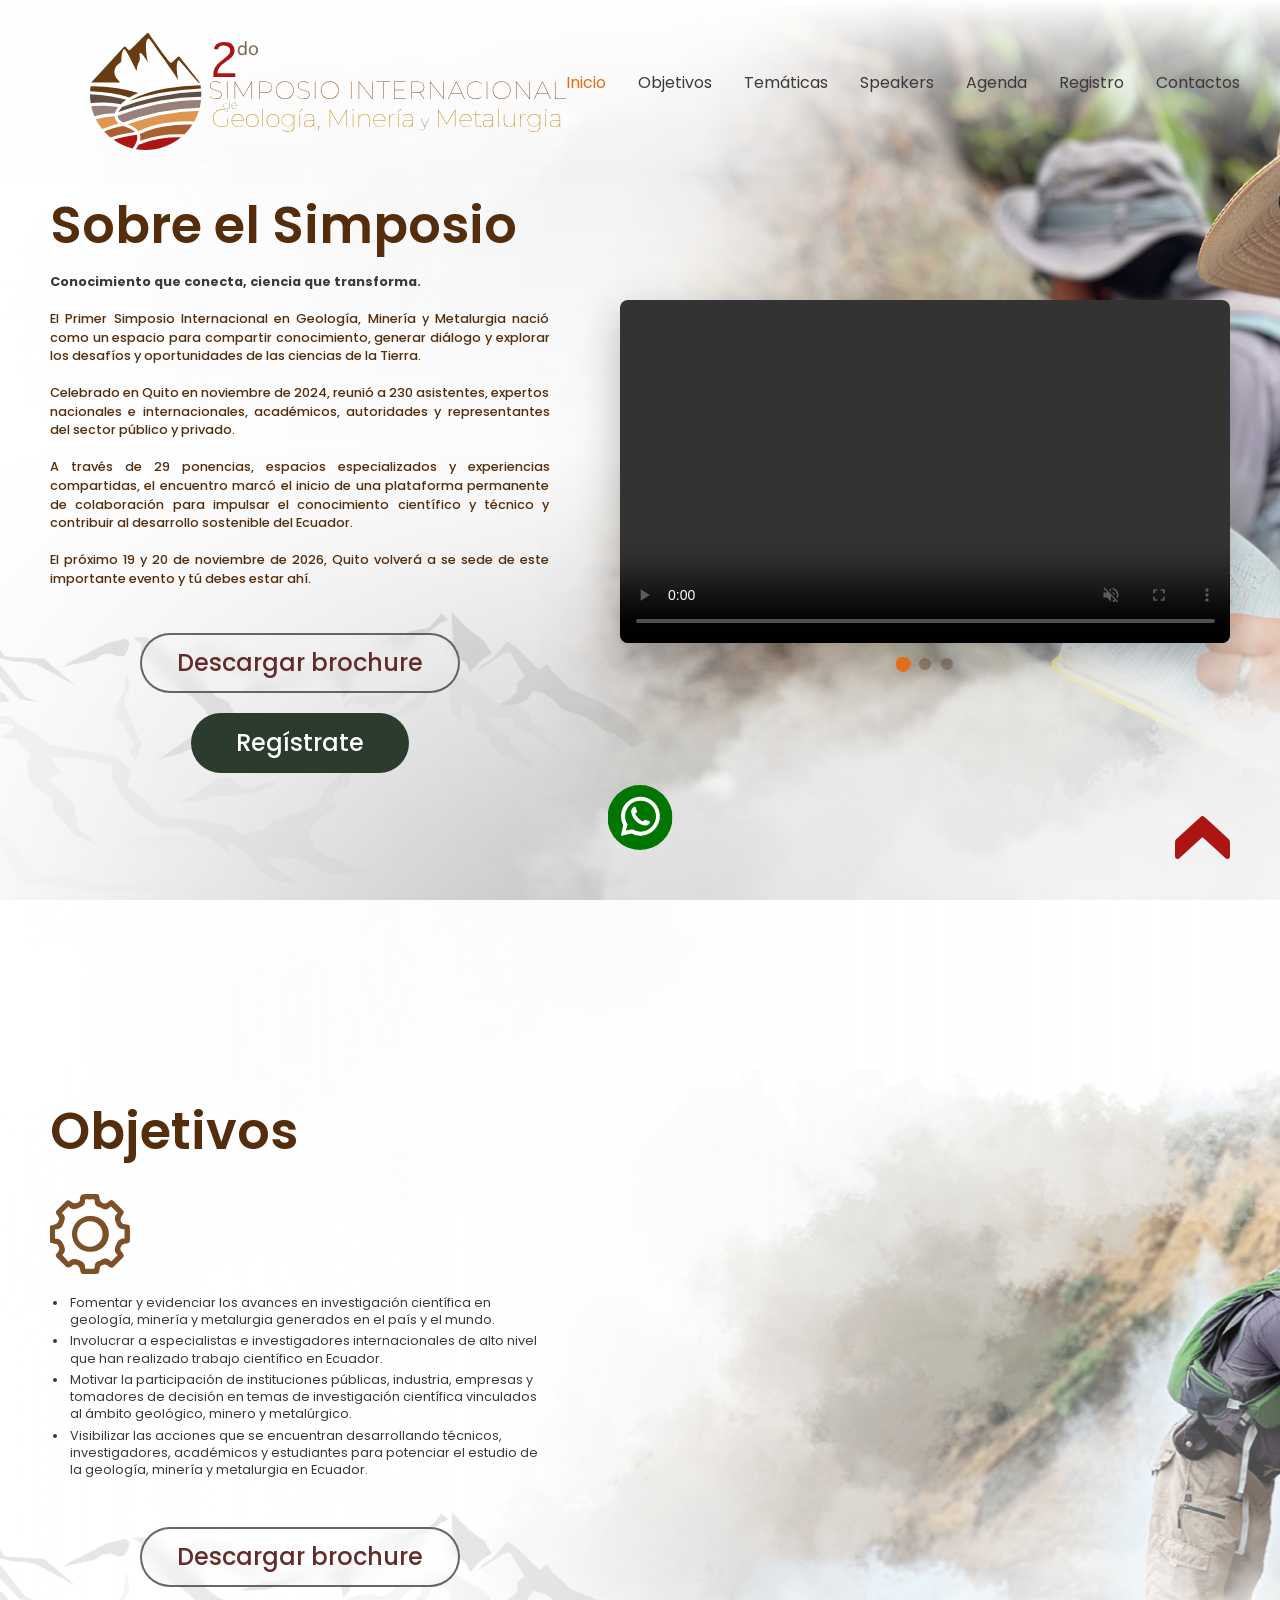
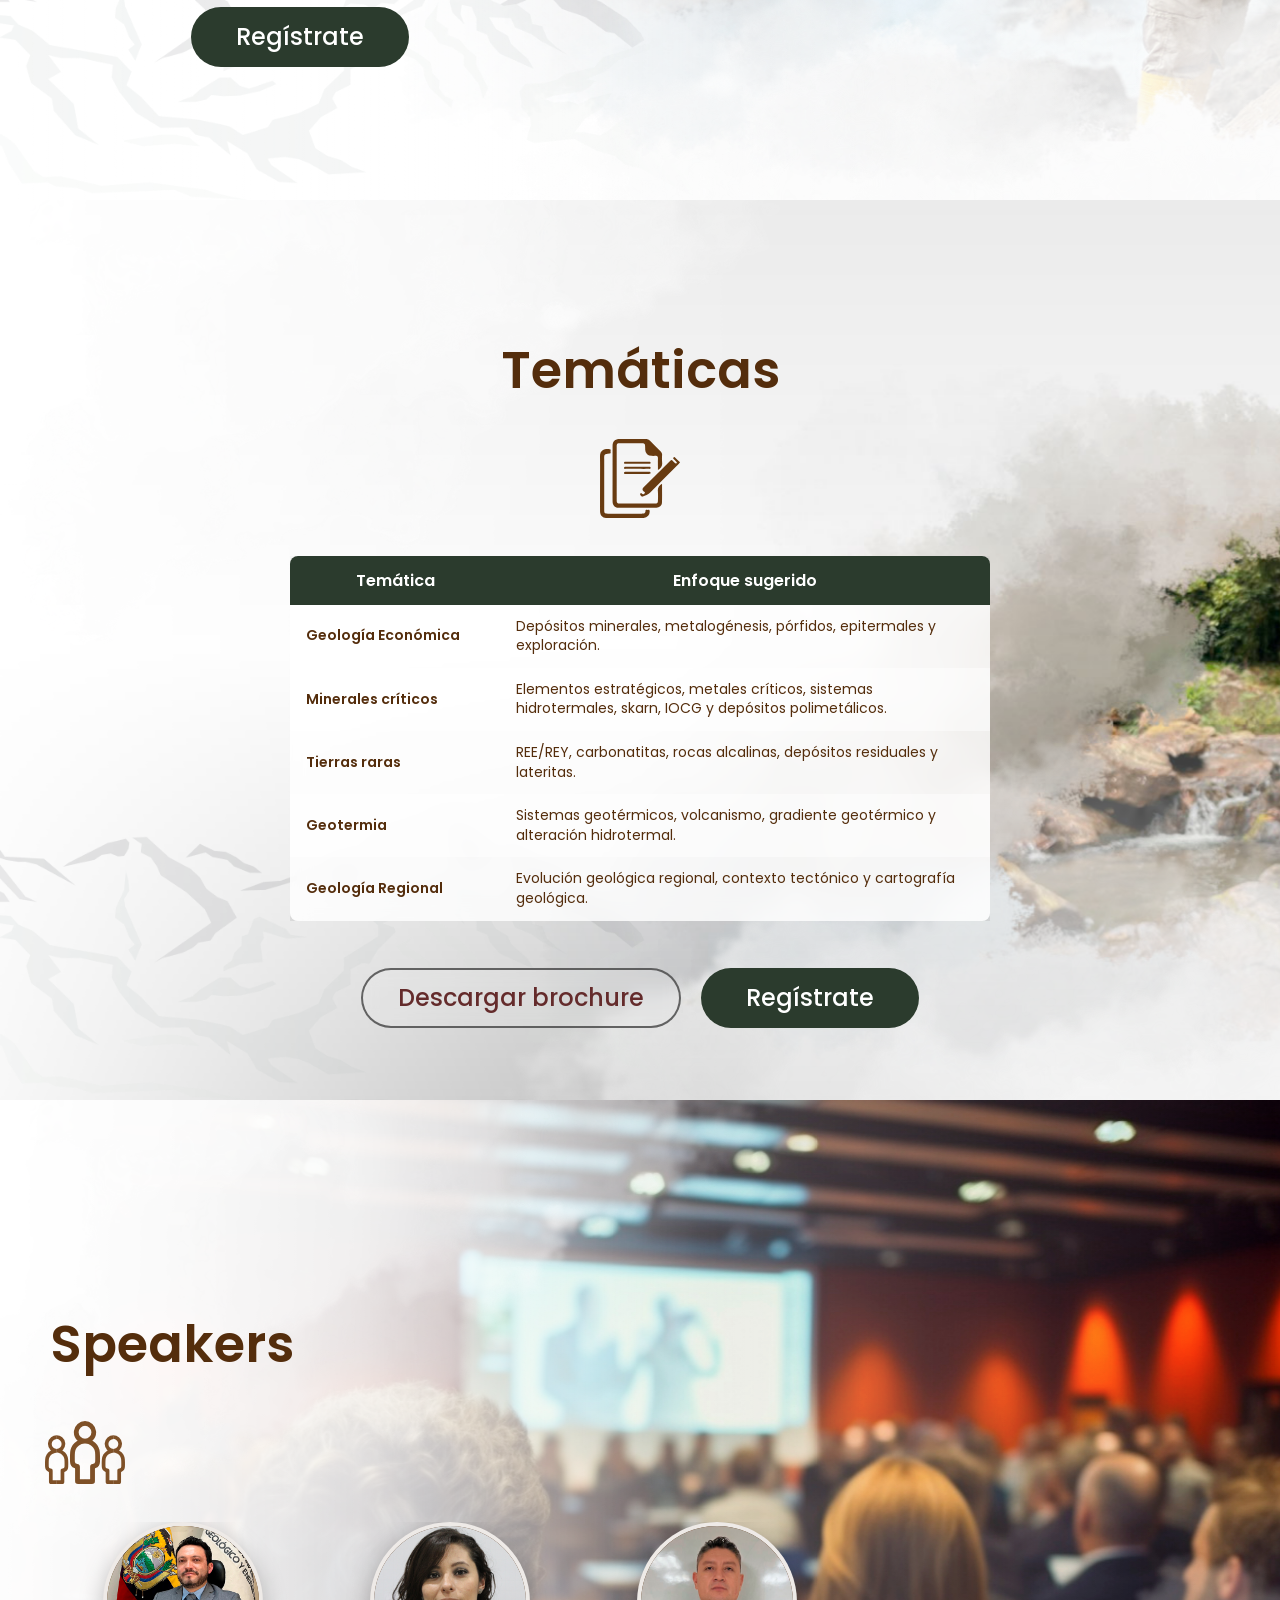
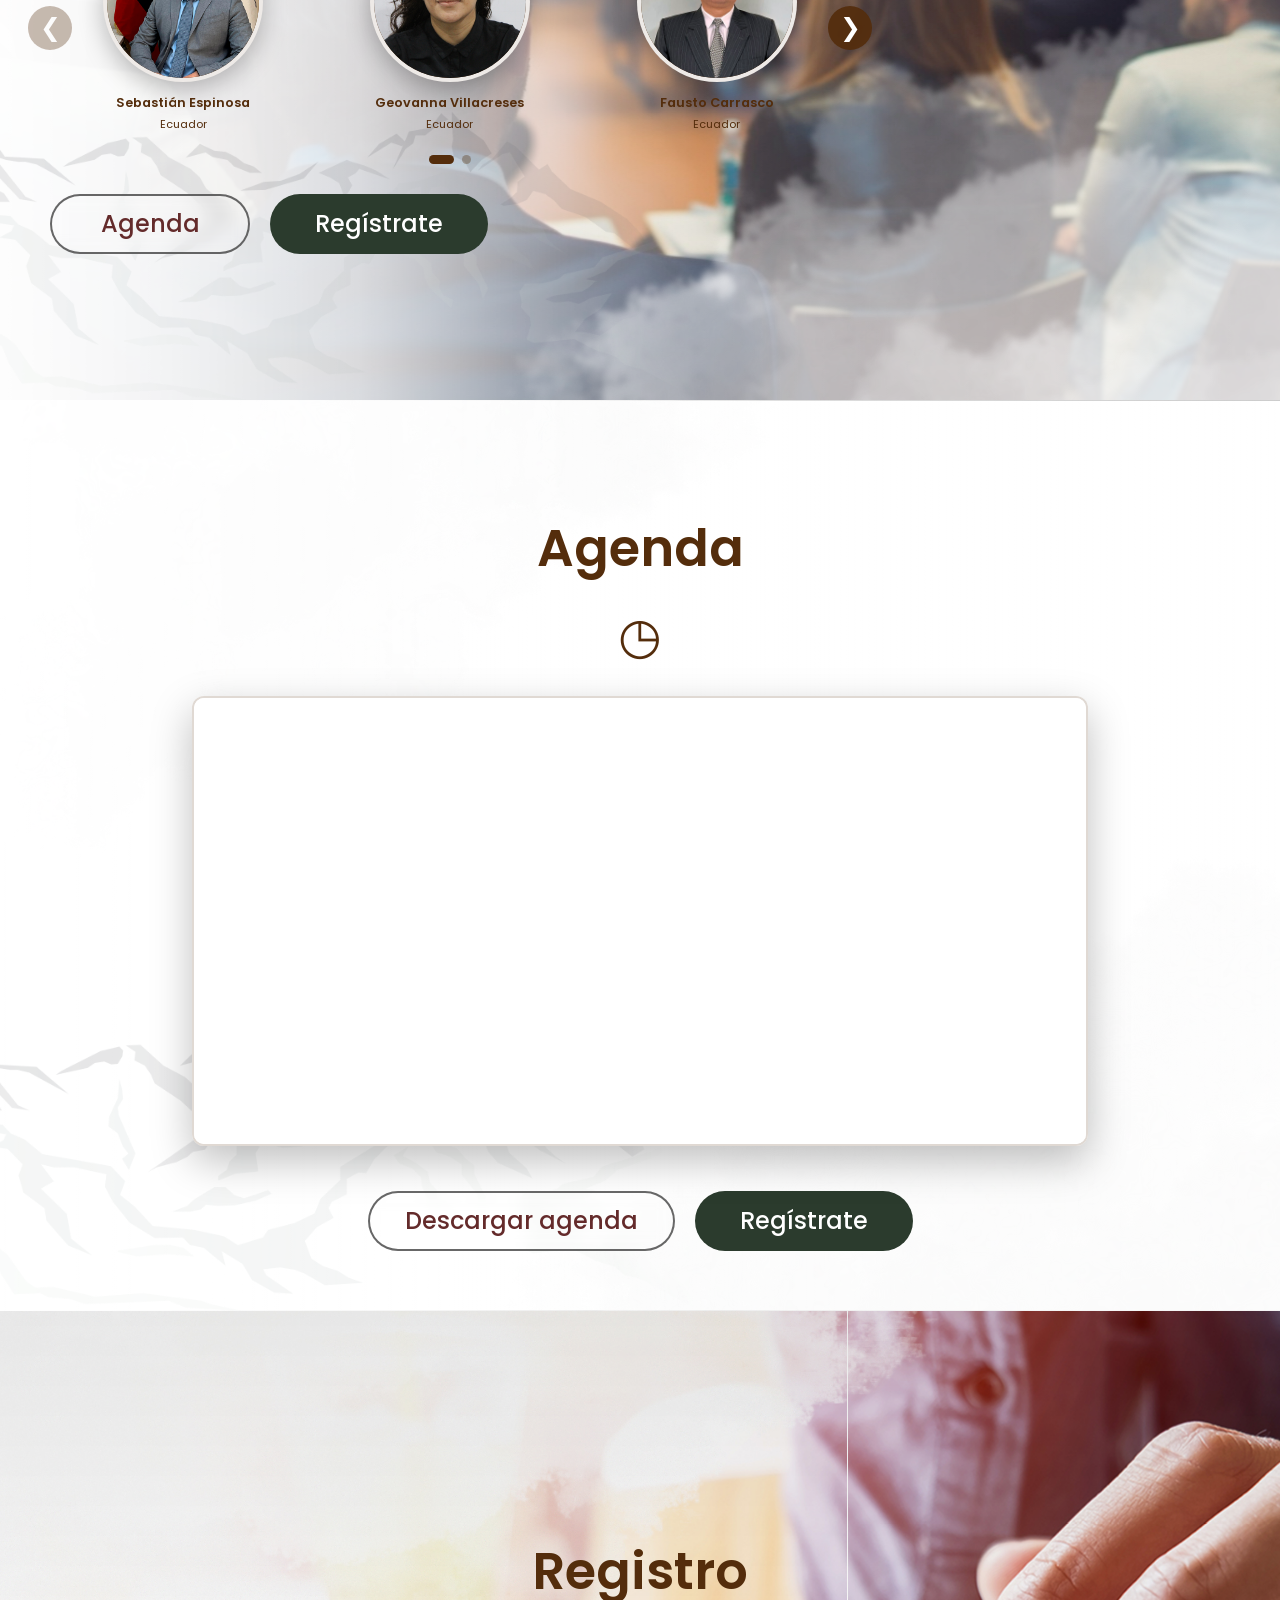
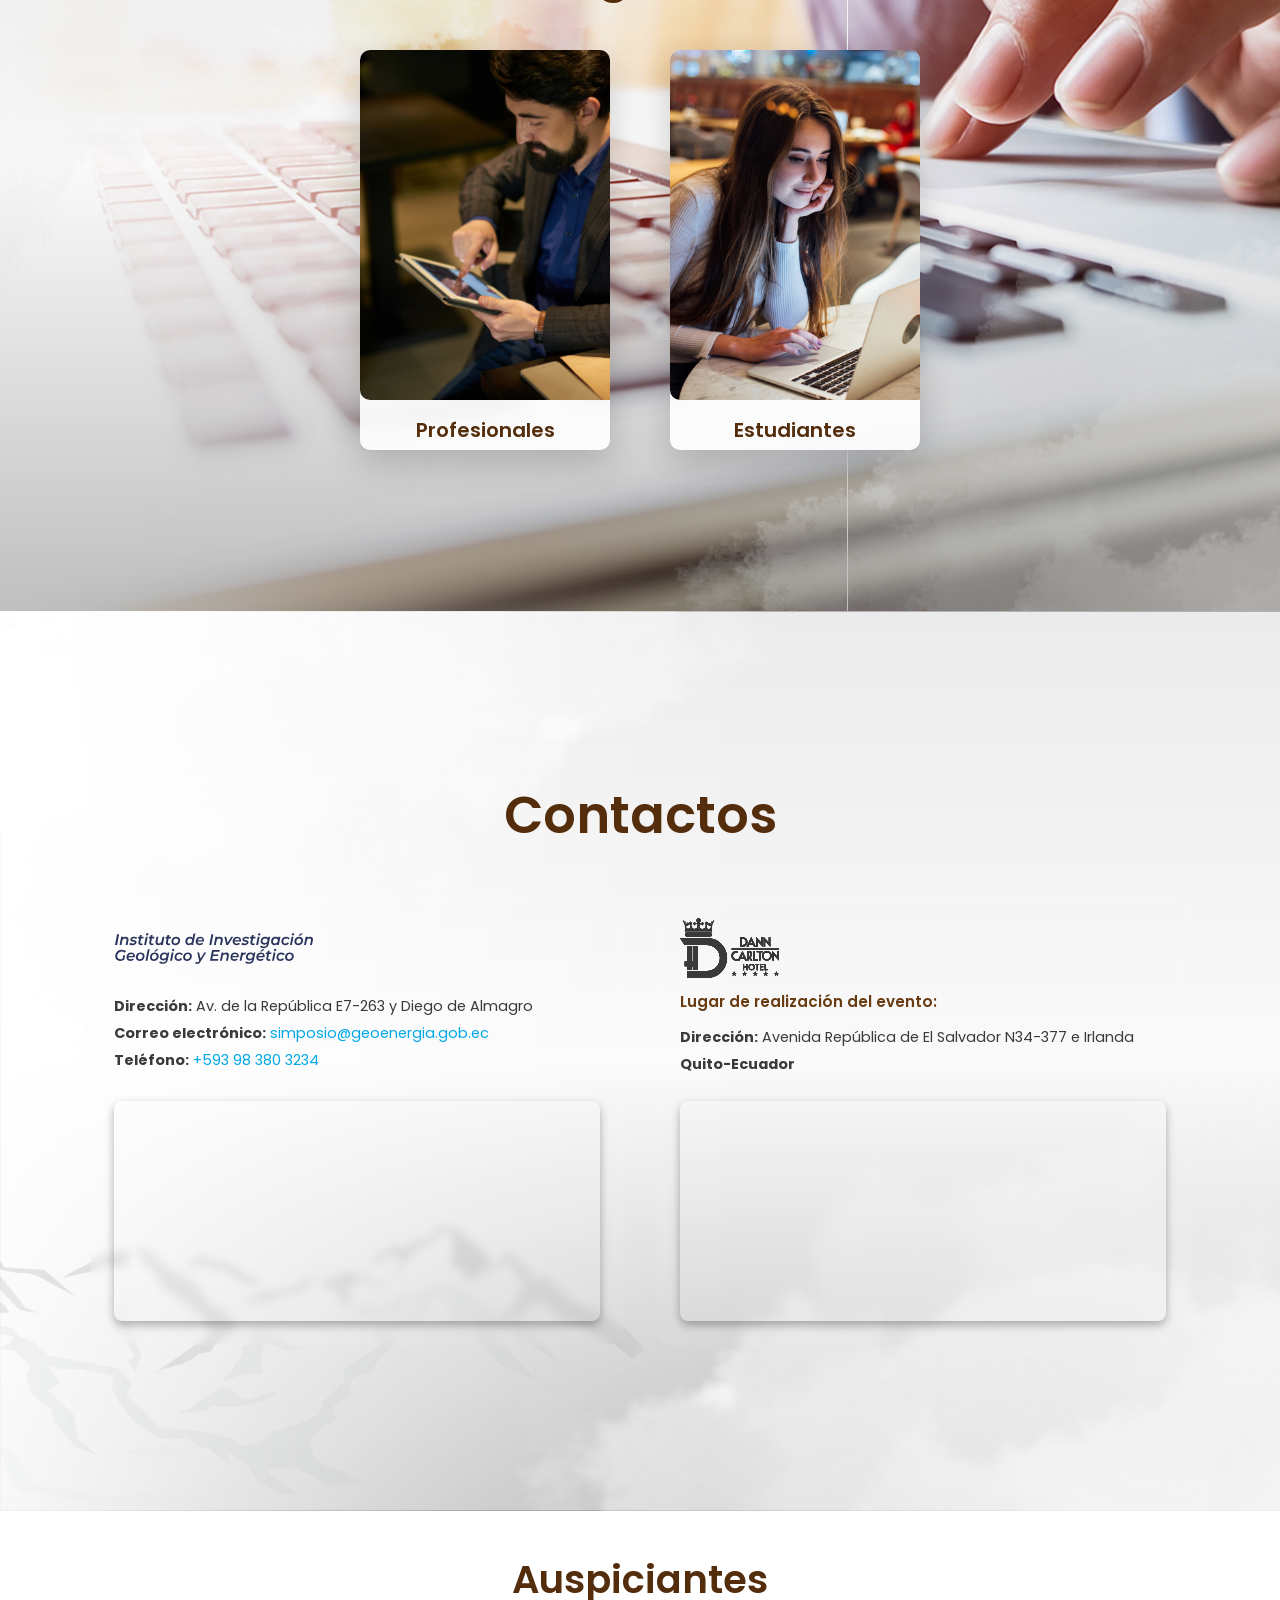
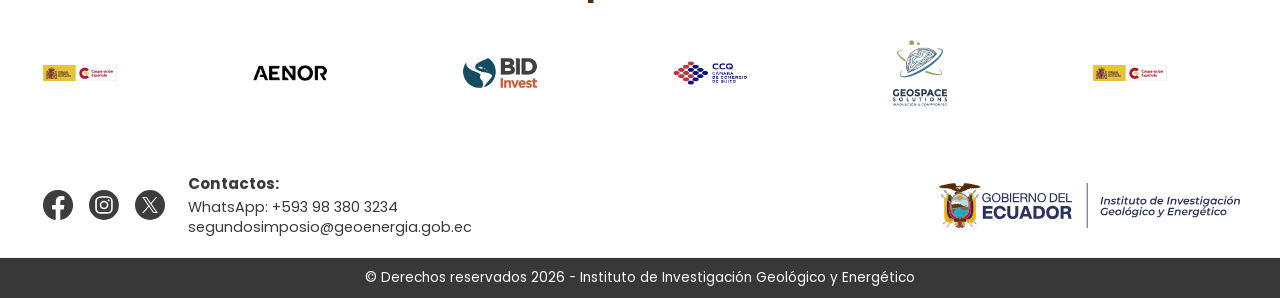
==== commit 17b7f82a: "Actaulizacion" ====
--- a/index.html
+++ b/index.html
@@ -1544,18 +1544,16 @@
 ====================================================== -->
 
 <a
-    href="https://wa.me/593998888888"
+    href="https://wa.me/593983803234?text=Hola,%20requiero%20informaci%C3%B3n%20sobre%20el%20II%20Simposio%20Internacional"
     class="btn-whatsapp"
     target="_blank"
     rel="noopener noreferrer"
     aria-label="Contactar por WhatsApp"
 >
-
     <img
         src="img/btn_whatsapp.svg"
         alt="WhatsApp"
     >
-
 </a>
 
 
--- a/css/style.css
+++ b/css/style.css
@@ -2098,218 +2098,96 @@
 }
 
 /* =========================================================
-   BOTÓN WHATSAPP
-========================================================= */
-
+   BOTONES FLOTANTES: WHATSAPP CENTRADO E IR ARRIBA DERECHA
+========================================================= */
+
+/* Botón WhatsApp: Centrado horizontalmente en la parte inferior */
 .btn-whatsapp {
-
     position: fixed;
-
-    right: 50%;
-
-    bottom: 30px;
-
-    transform: translateX(50%);
-
-    width: 120px;
-
-    height: 120px;
-
+    bottom: 50px; /* Distancia desde abajo */
+    left: 50%; /* Lo empuja a la mitad de la pantalla */
+    transform: translateX(-50%); /* Lo centra exactamente en su propio eje */
+    width: 65px;
+    height: 65px;
     display: flex;
-
     align-items: center;
-
     justify-content: center;
-
     z-index: 2000;
-
-    transition:
-        transform 0.3s ease,
-        background 0.3s ease;
-
-
-}
-
-
-/* ICONO WHATSAPP */
+    transition: transform 0.3s ease, filter 0.3s ease;
+}
 
 .btn-whatsapp img {
-
-    width: 80px;
-
-    height: 80px;
-
+    width: 100%;
+    height: 100%;
     object-fit: contain;
-
     display: block;
-
-}
-
-
-/* EFECTO HOVER */
-
+}
+
+/* Efecto hover: Es MUY importante mantener el translateX(-50%) aquí */
 .btn-whatsapp:hover {
-
-    transform:
-        translateX(50%)
-        translateY(-5px);
-
-}
-
-
-/* =========================================================
-   BOTÓN IR ARRIBA
-========================================================= */
-
+    transform: translateX(-50%) translateY(-5px) scale(1.05);
+    filter: drop-shadow(0 8px 15px rgba(37, 211, 102, 0.4));
+}
+
+/* Botón Ir Arriba: Esquina inferior derecha a la misma altura */
 .btn-arriba {
-
     position: fixed;
-
-    right: 35px;
-
-    bottom: 45px;
-
+    right: 50px;
+    bottom: 35px; /* Misma distancia desde abajo que el de WhatsApp */
     width: 55px;
-
     height: 55px;
-
     display: flex;
-
     align-items: center;
-
     justify-content: center;
-
-    /*color: white;
-
-    background: #c94d00;
-
-    text-decoration: none;*/
-
-
     border-radius: 5px;
-
     z-index: 2000;
-
-    transition:
-        transform 0.3s ease,
-        background 0.3s ease;
-
-}
-
-
-/* EFECTO HOVER */
+    transition: transform 0.3s ease;
+}
+
+.btn-arriba img {
+    width: 100%;
+    height: 100%;
+    object-fit: contain;
+    display: block;
+}
 
 .btn-arriba:hover {
-
-    /*background: #e36c16;*/
-
-    transform:
-        translateY(-5px);
-
-}
-
-
-/* =========================================================
-   RESPONSIVE - TABLETS
+    transform: translateY(-5px);
+}
+
+/* =========================================================
+   RESPONSIVE - TABLETS Y MÓVILES
 ========================================================= */
 
 @media (max-width: 900px) {
-
-
     .btn-whatsapp {
-
+        bottom: 25px;
         width: 60px;
-
         height: 60px;
-
-        bottom: 25px;
-
-    }
-
-
-    .btn-whatsapp img {
-
-        width: 36px;
-
-        height: 36px;
-
-    }
-
+    }
 
     .btn-arriba {
-
         right: 25px;
-
-        bottom: 25px;
-
+        bottom: 25px; /* Se mantiene a la misma altura que WhatsApp */
         width: 50px;
-
         height: 50px;
-
-        font-size: 32px;
-
-    }
-
-}
-
-
-/* =========================================================
-   RESPONSIVE - MÓVILES
-========================================================= */
+    }
+}
 
 @media (max-width: 768px) {
-
-
     .btn-whatsapp {
-
-        right: 50%;
-
         bottom: 20px;
-
         width: 55px;
-
         height: 55px;
-
-        transform:
-            translateX(50%);
-
-    }
-
-
-    .btn-whatsapp img {
-
-        width: 32px;
-
-        height: 32px;
-
-    }
-
+    }
 
     .btn-arriba {
-
-        right: 15px;
-
-        bottom: 20px;
-
+        right: 20px;
+        bottom: 20px; /* Se mantiene a la misma altura que WhatsApp */
         width: 45px;
-
         height: 45px;
-
-        font-size: 28px;
-
-    }
-
-
-    .btn-whatsapp:hover {
-
-        transform:
-            translateX(50%)
-            translateY(-4px);
-
-    }
-
-}
-
+    }
+}
 
 
 /*=========================================================
@@ -4811,11 +4689,14 @@
     height: 35px;
   }
 
-  /* Footer Principal */
+ /* Footer Principal */
 .site-footer {
     width: 100%;
     font-family: inherit;
-    background-color: #ffffff; /* Ajusta según el fondo si usas imagen transparente */
+    background-color: #ffffff; 
+    color: #333333; /* CAMBIADO: Ahora es gris oscuro para que se vea sobre blanco */
+    /*padding-bottom: 90px;  IMPORTANTE: Espacio libre para que los botones flotantes descansen aquí */
+    position: relative;
 }
 
 .footer-top {
@@ -4836,31 +4717,26 @@
 .footer-left {
     display: flex;
     align-items: center;
-    justify-content: flex-start; /* Alinea todo el bloque a la izquierda */
+    justify-content: flex-start;
     gap: 20px;
 }
 
 /* Contenedor de iconos en horizontal */
 .social-icons {
-
- 
     display: flex;
-    flex-direction: row; /* Coloca los iconos en fila de izquierda a derecha */
+    flex-direction: row;
     align-items: center;
-    gap: 10px; /* Espaciado horizontal entre cada icono */
+    gap: 10px;
 }
 
 .social-icons a {
     width: 36px;
     height: 36px;
-    /*background-color: #333333;  Agrega esto si tus SVG no traen fondo circular */
-    /*border-radius: 50%;*/
     display: flex;
     align-items: center;
     justify-content: center;
     text-decoration: none;
     transition: opacity 0.2s ease;
-
 }
 
 .social-icons a:hover {
@@ -4876,9 +4752,6 @@
     object-fit: contain;
 }
 
-
-
-
 .footer-contact-info {
     font-size: 0.9rem;
     color: #000000;
@@ -4902,6 +4775,23 @@
 
 .footer-contact-info a:hover {
     text-decoration: underline;
+}
+
+/* =========================================================
+   NUEVO: BARRA INFERIOR DE DERECHOS RESERVADOS
+========================================================= */
+.footer-bottom {
+    width: 100%;
+    text-align: center;
+    padding: 15px 20px 0 20px;
+    border-top: 1px solid #eeeeee; /* Línea separadora muy suave */
+}
+
+.footer-bottom p {
+    margin: 0;
+    color: #ffffff; /* Color visible y legible */
+    font-size: 0.85rem;
+    font-weight: 400;
 }
 
 /* Sección Derecha: Logos */
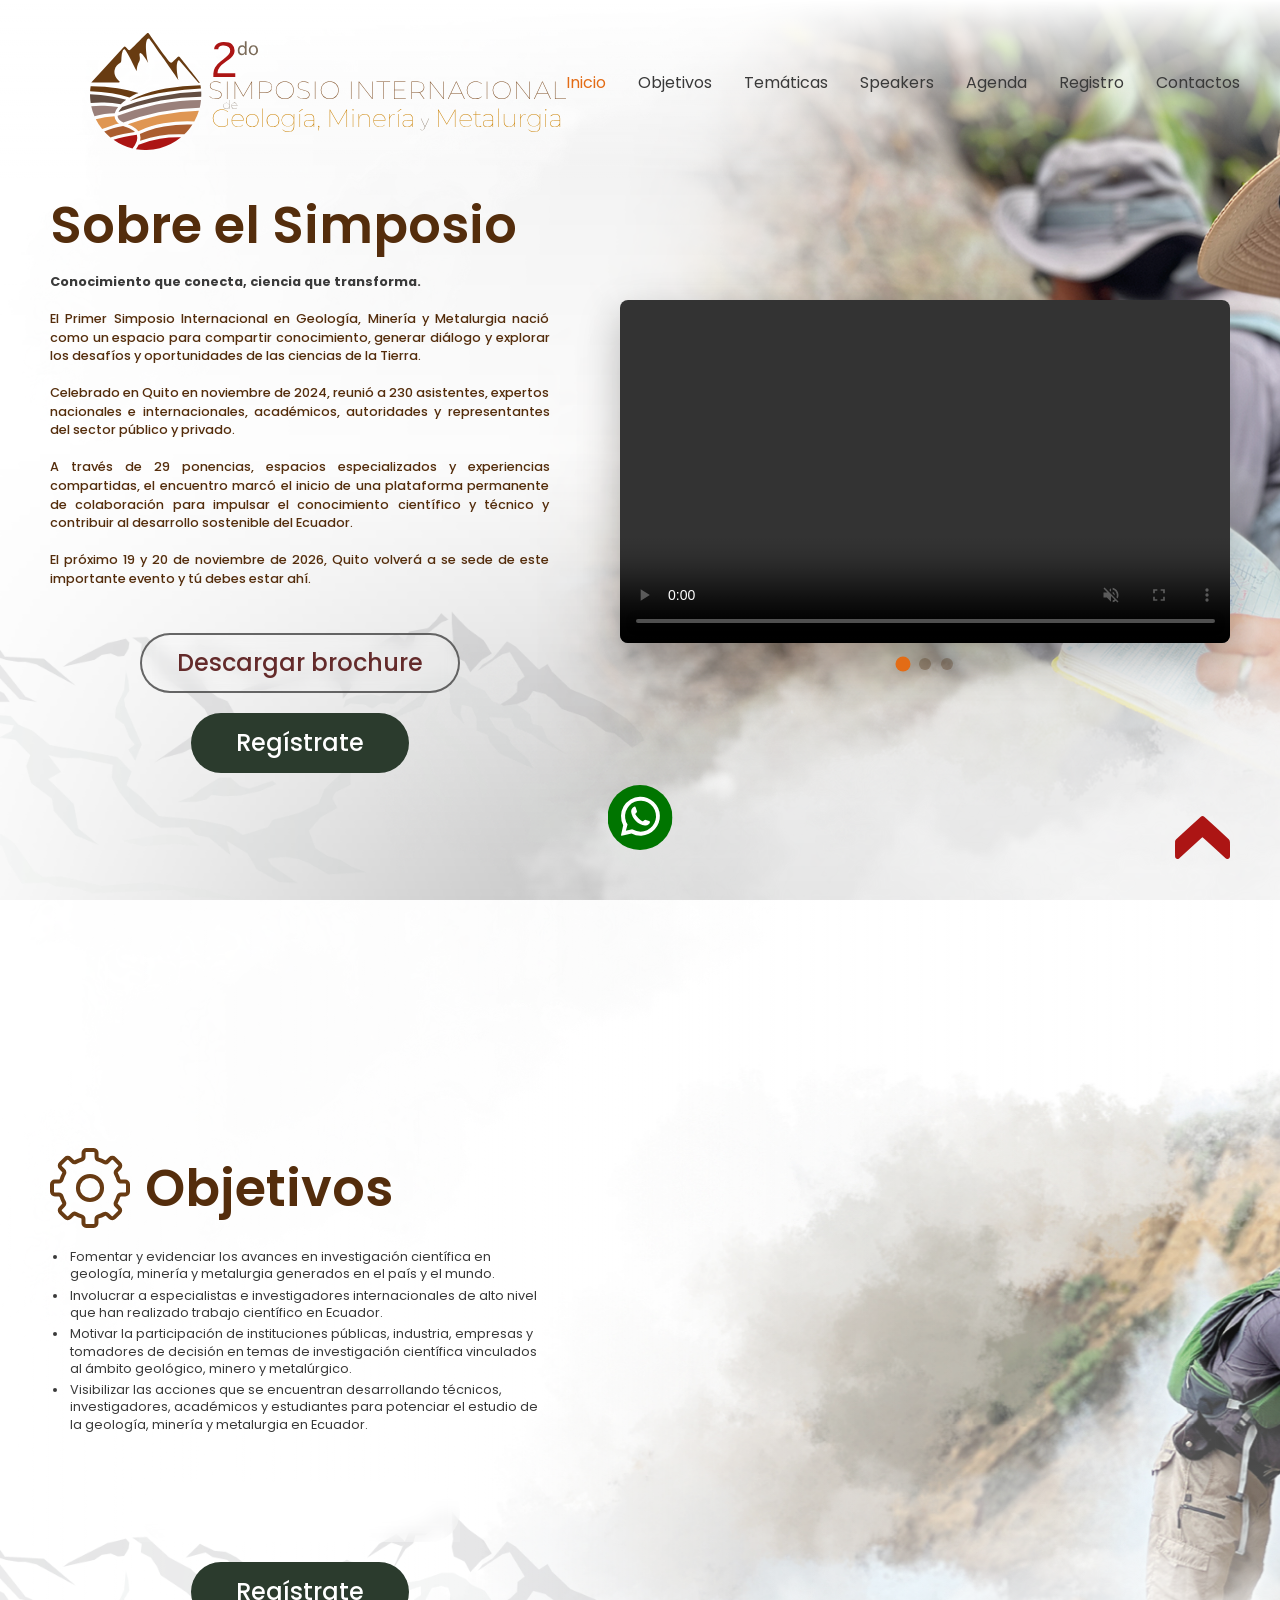
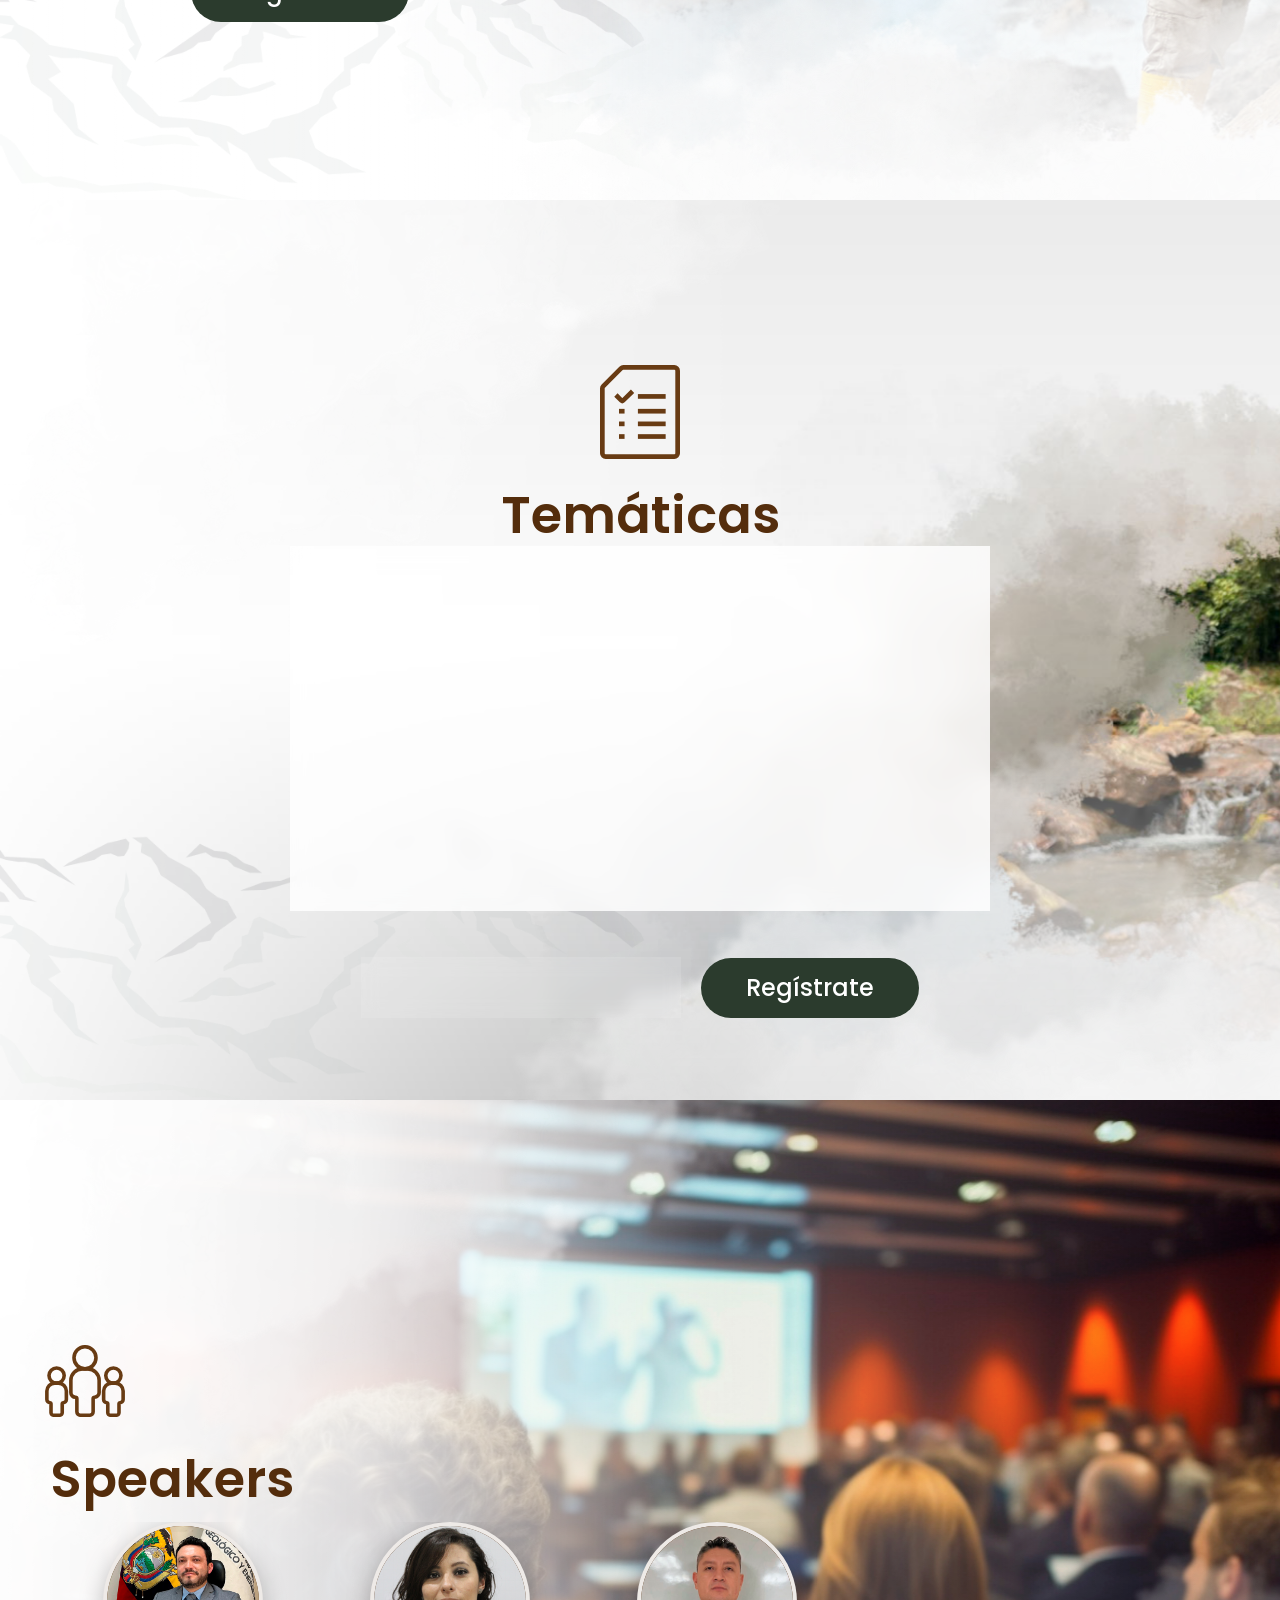
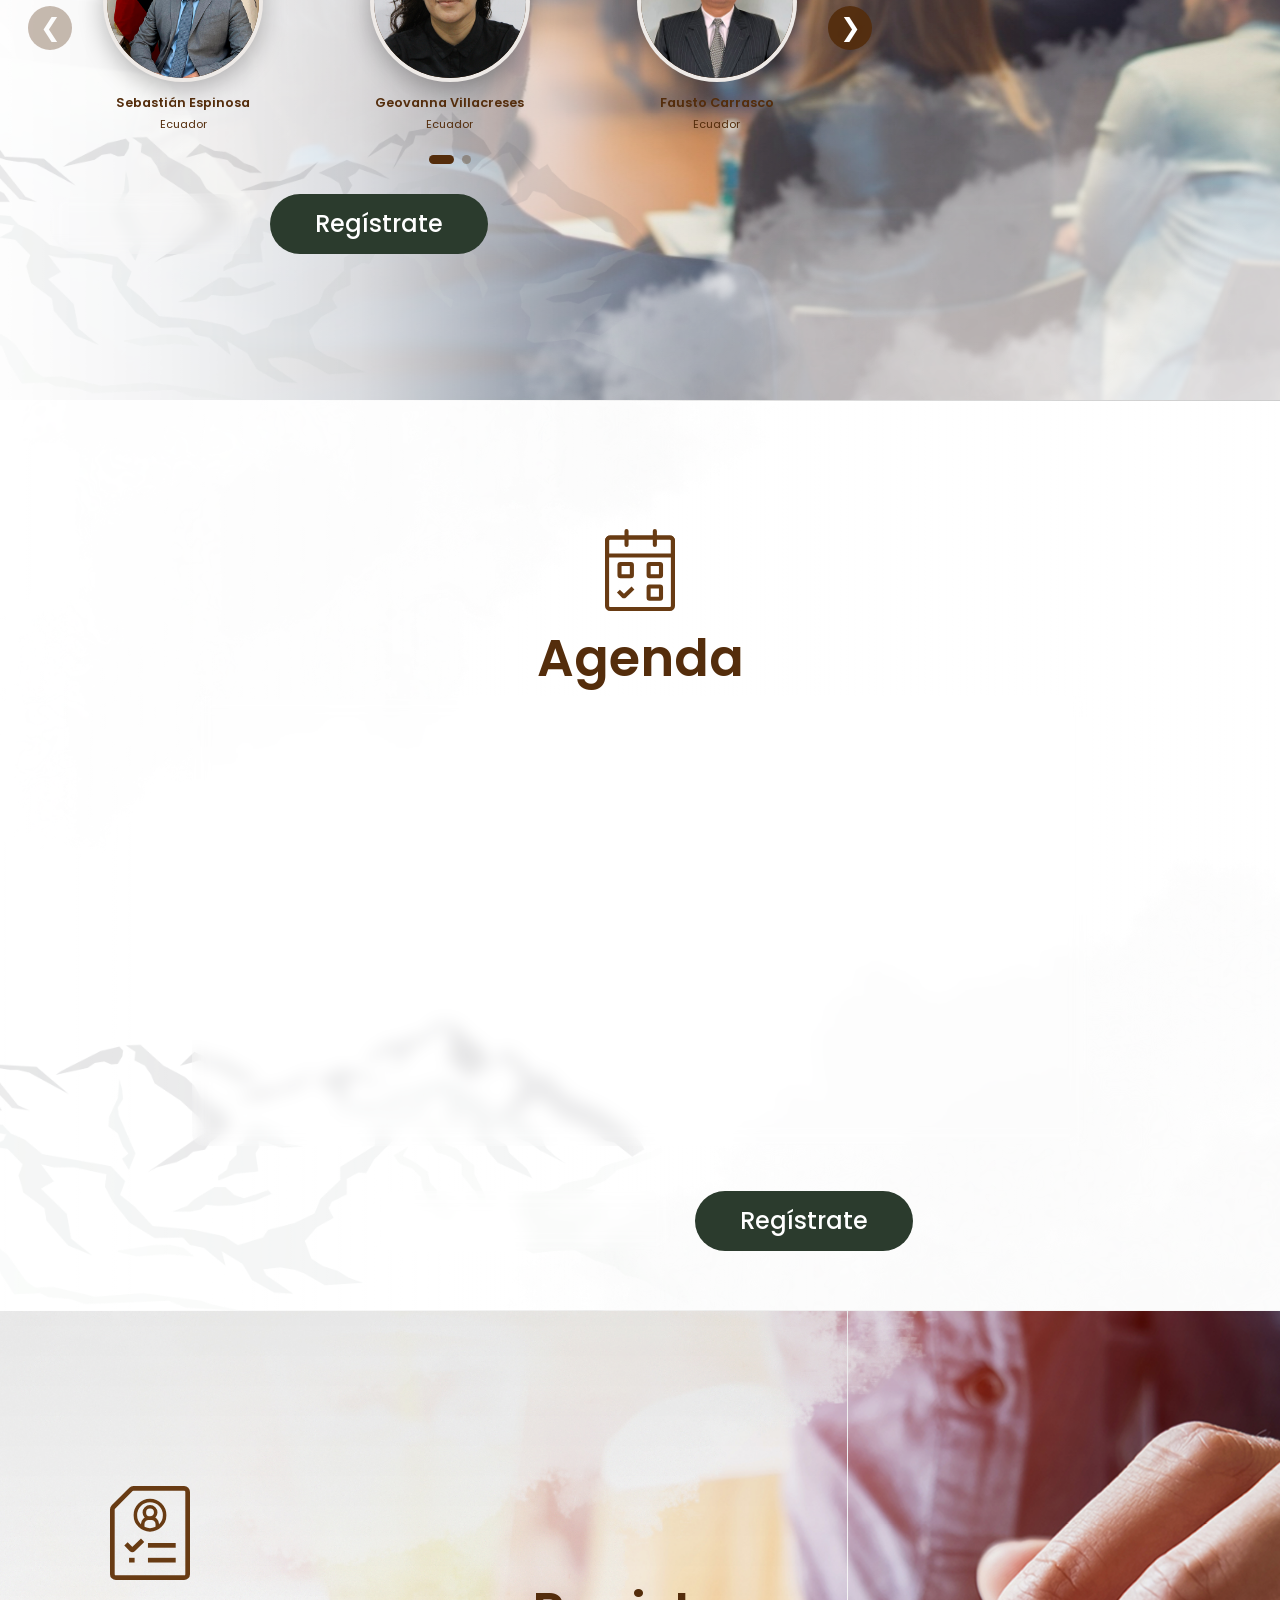
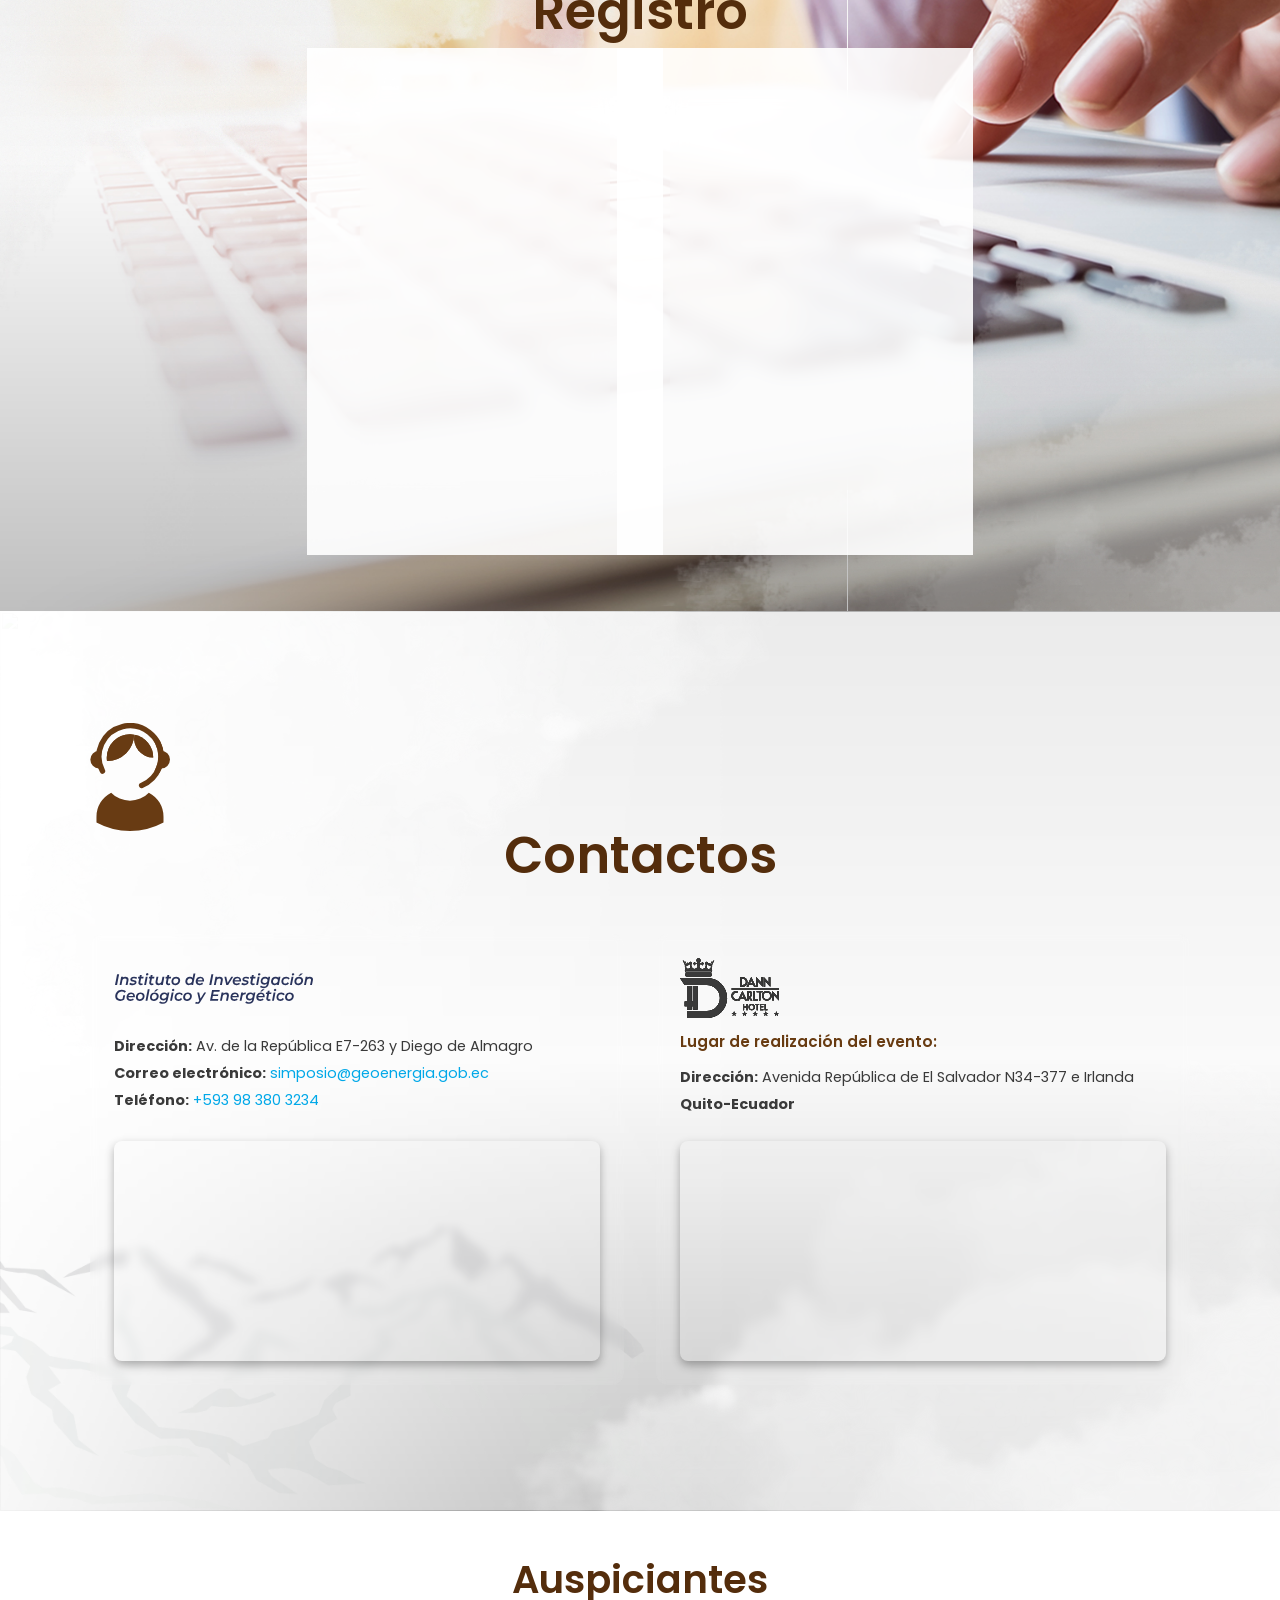
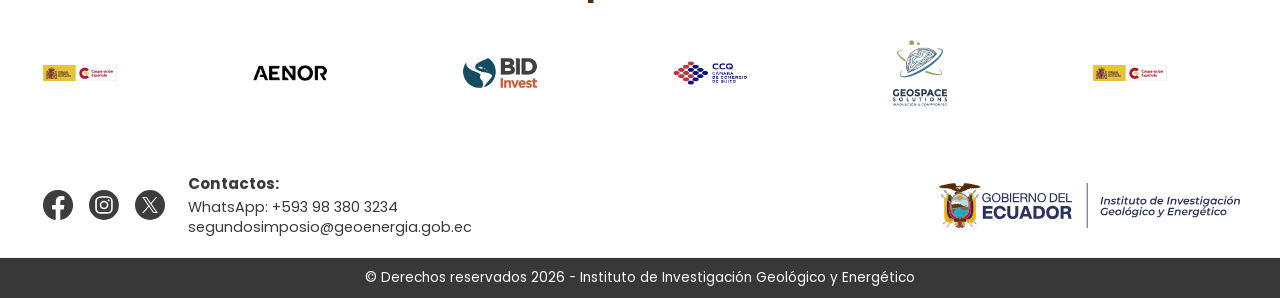
==== commit adb86b7b: "Actualización" ====
--- a/index.html
+++ b/index.html
@@ -285,19 +285,20 @@
         <div class="objetivos_info">
 
 
-            <h2 class="titulo_objetivos">
-                Objetivos
-            </h2>
-
-
-            <div class="icono_objetivos">
-
-                <img
-                    src="img/icon_objetivos.svg"
-                    alt="Objetivos"
-                >
-
+            
+
+           
+            <div class="objetivos_header">
+                <span class="icono_objetivos">
+                    <img src="img/icon_objetivos.svg" alt="Objetivos">
+                </span>
+                <h2 class="titulo_objetivos">
+                    Objetivos
+                </h2>
             </div>
+
+
+
 
 
             <ul class="lista_objetivos">
@@ -411,11 +412,6 @@
         <div class="tematicas_info">
 
 
-            <h2 class="titulo_objetivos">
-                Temáticas
-            </h2>
-
-
             <div class="icono_objetivos">
 
                 <img
@@ -424,6 +420,13 @@
                 >
 
             </div>
+
+
+            <h2 class="titulo_objetivos">
+                Temáticas
+            </h2>
+
+
 
 
             <div class="tabla_contenedor">
@@ -618,11 +621,6 @@
         <div class="speakers_info">
 
 
-            <h2 class="titulo_speakers">
-                Speakers
-            </h2>
-
-
             <div class="icono_speakers">
 
                 <img
@@ -631,6 +629,14 @@
                 >
 
             </div>
+
+
+            <h2 class="titulo_speakers">
+                Speakers
+            </h2>
+
+
+
 
 
             <!-- =================================================
@@ -1283,6 +1289,16 @@
              TÍTULO
         ================================================== -->
 
+        <div class="icono_agenda">
+
+            <img
+                src="img/icon_agenda.svg"
+                alt="Objetivos"
+            >
+
+        </div>
+
+
         <h2 class="titulo_agenda">
             Agenda
         </h2>
@@ -1292,13 +1308,7 @@
              ICONO
         ================================================== -->
 
-        <div class="icono_agenda">
-
-            <span>
-                ◷
-            </span>
-
-        </div>
+ 
 
 
         <!-- =================================================
@@ -1391,6 +1401,16 @@
 
     <div class="contenido_seccion_registro">
 
+        <div class="icono_objetivos">
+
+            <img
+                src="img/icon_registro.svg"
+                alt="Registro"
+            >
+
+        </div>
+
+
         <h2 class="titulo_registro">
             Registro
         </h2>
@@ -1477,6 +1497,15 @@
 
   <!-- CONTENIDO CENTRADO -->
   <div class="container">
+    <div class="icono_objetivos">
+
+        <img
+            src="img/icon_contactos.svg"
+            alt="Contactos"
+        >
+
+    </div>
+
     
     <h2 class="section-title">Contactos</h2>
 
@@ -1544,16 +1573,18 @@
 ====================================================== -->
 
 <a
-    href="https://wa.me/593983803234?text=Hola,%20requiero%20informaci%C3%B3n%20sobre%20el%20II%20Simposio%20Internacional"
+    href="https://wa.me/593998888888"
     class="btn-whatsapp"
     target="_blank"
     rel="noopener noreferrer"
     aria-label="Contactar por WhatsApp"
 >
+
     <img
         src="img/btn_whatsapp.svg"
         alt="WhatsApp"
     >
+
 </a>
 
 
--- a/css/style.css
+++ b/css/style.css
@@ -4920,3 +4920,18 @@
     }
 }
 
+.objetivos_header {
+    display: flex;
+    align-items: center; /* Alinea verticalmente al centro el icono con el texto */
+    gap: 15px;           /* Espacio horizontal entre el icono y el título */
+    margin-bottom: 20px; /* Separación con respecto a la lista de abajo */
+}
+
+/* Ajusta los márgenes previos del icono y del título si es necesario */
+.icono_objetivos {
+    margin: 0;
+}
+
+.titulo_objetivos {
+    margin: 0;
+}
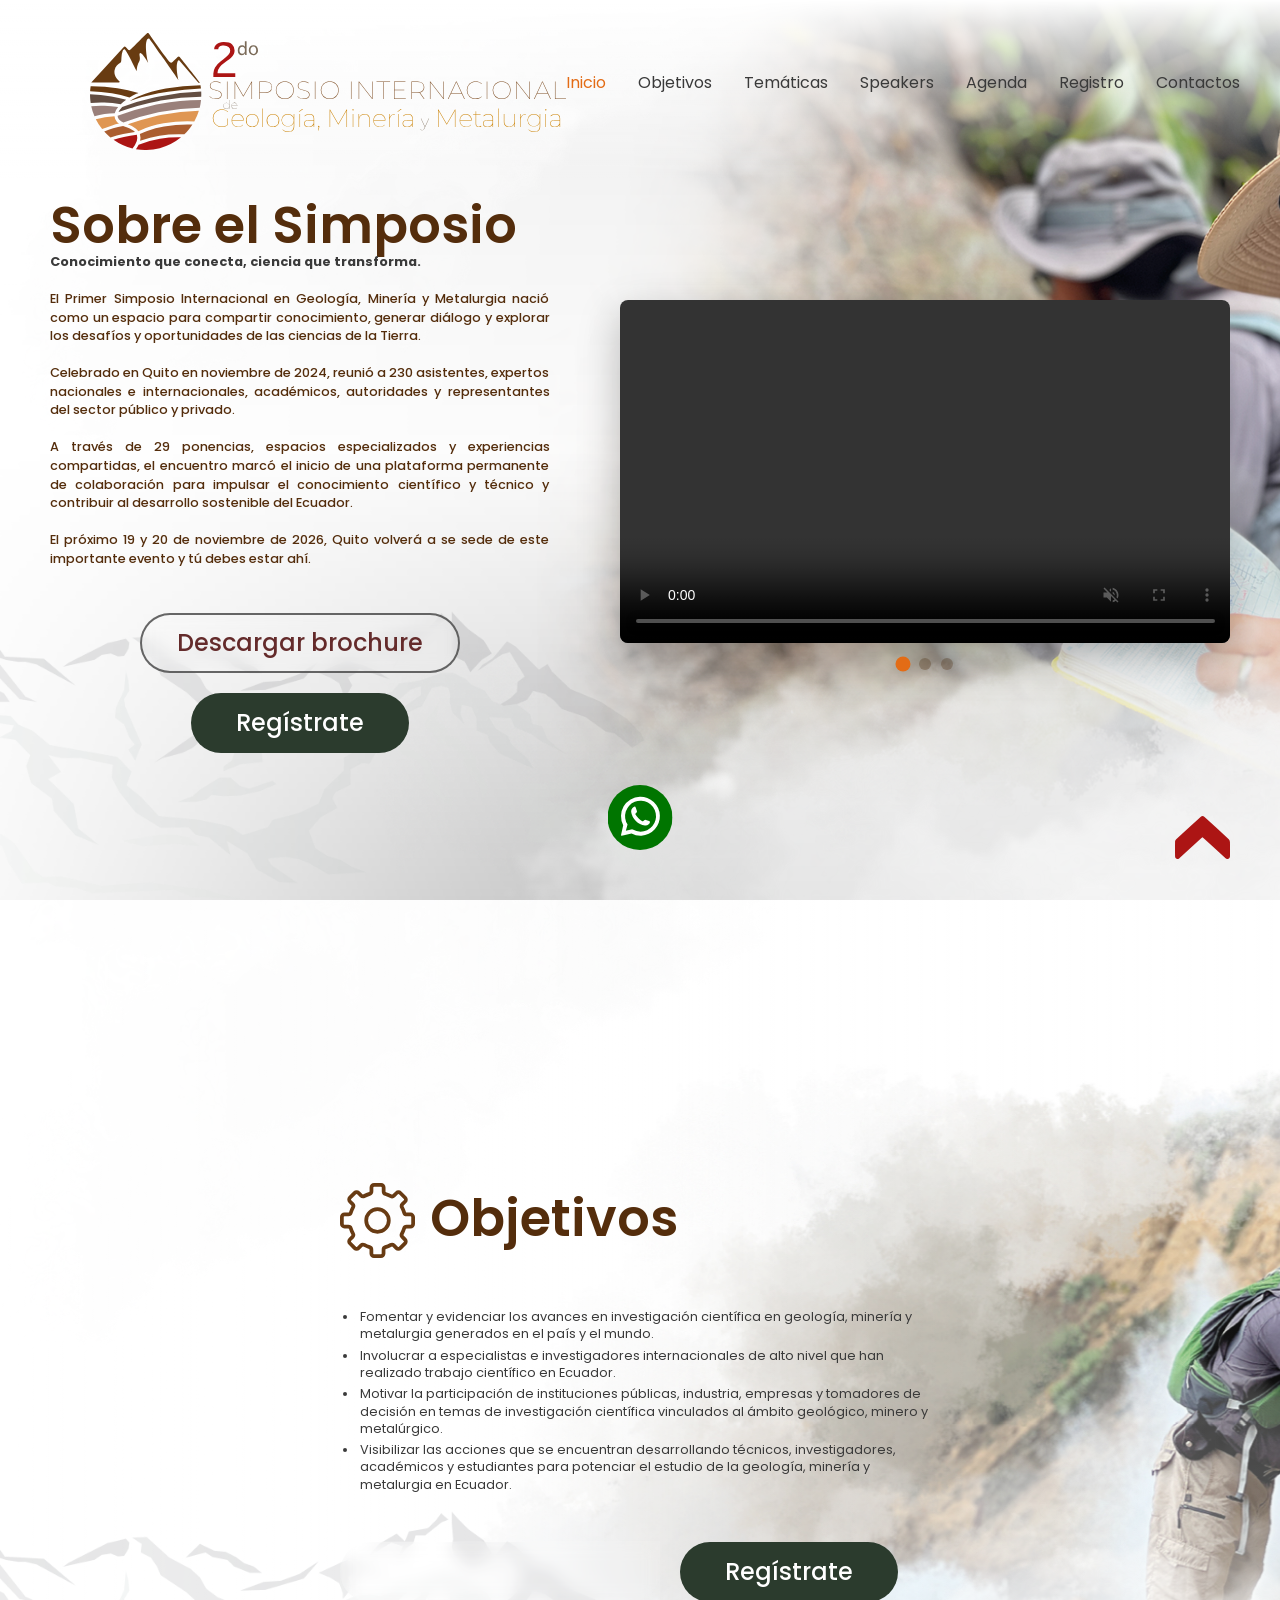
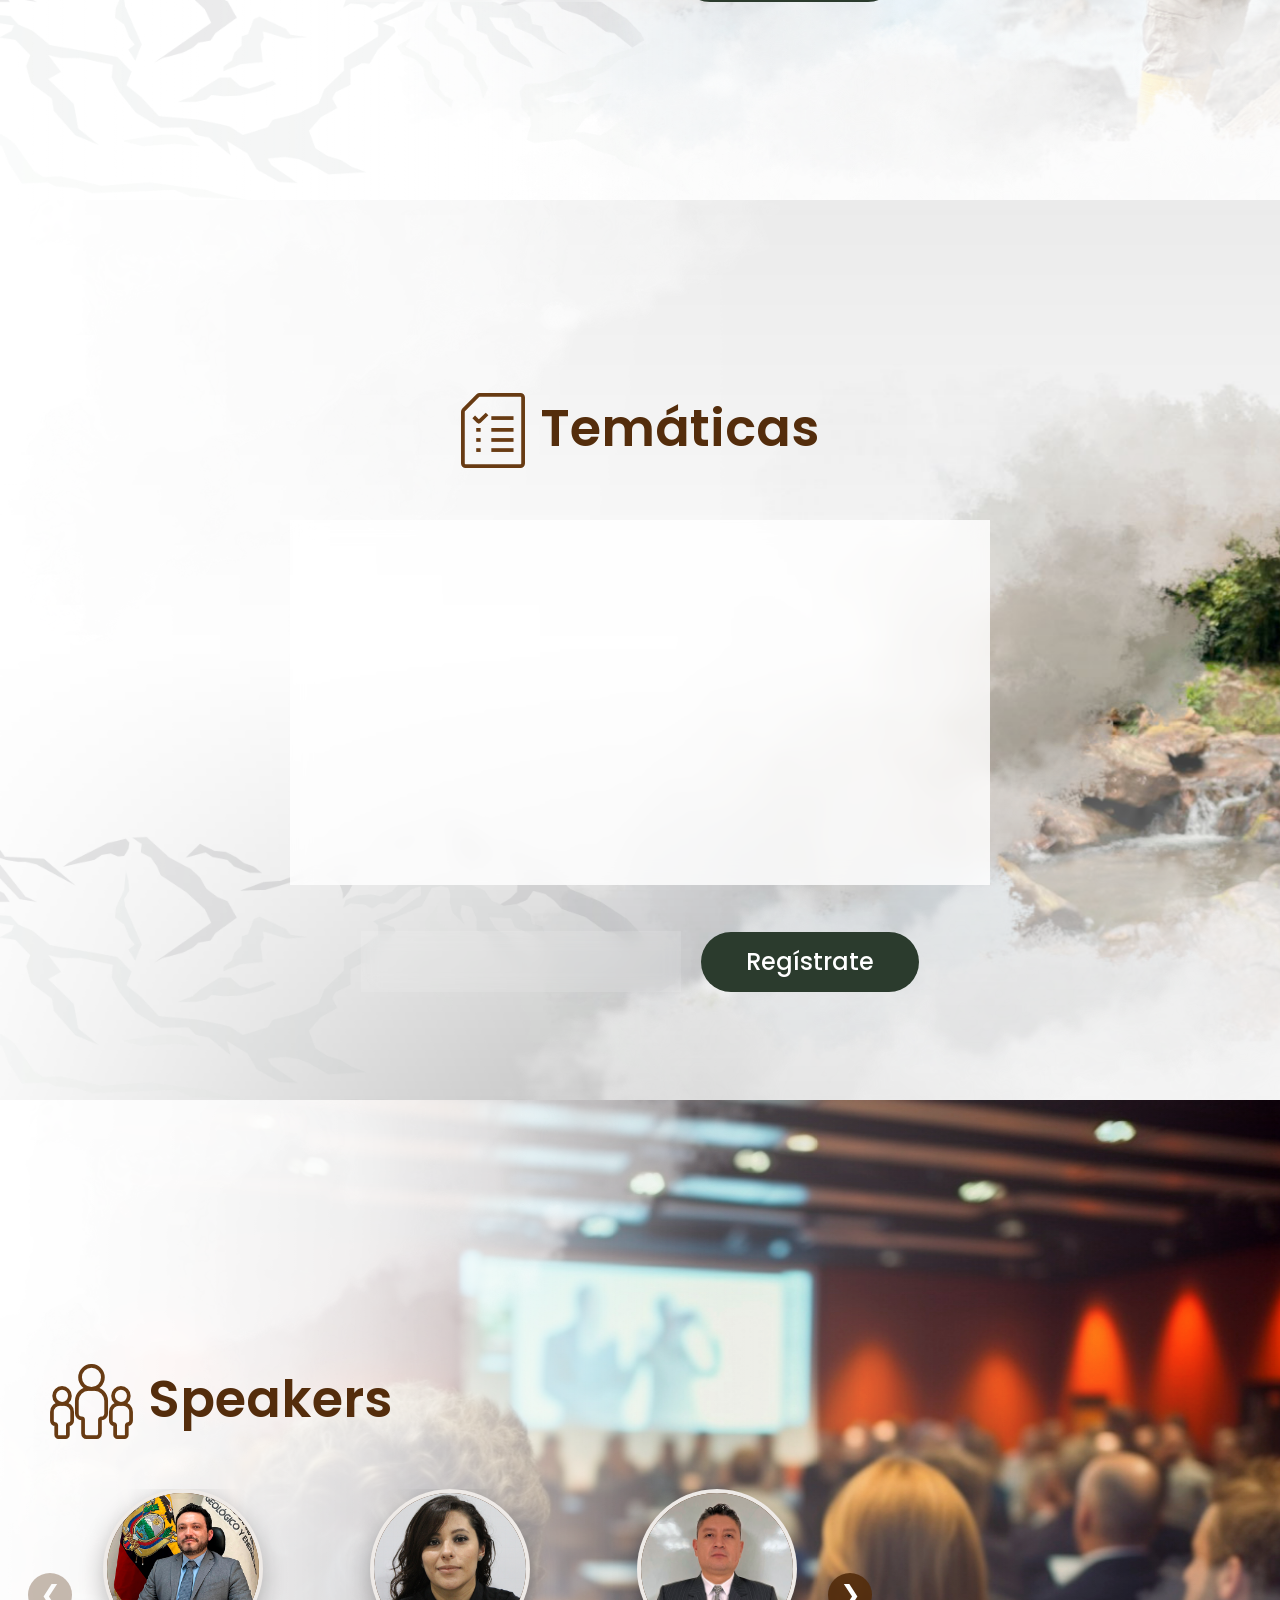
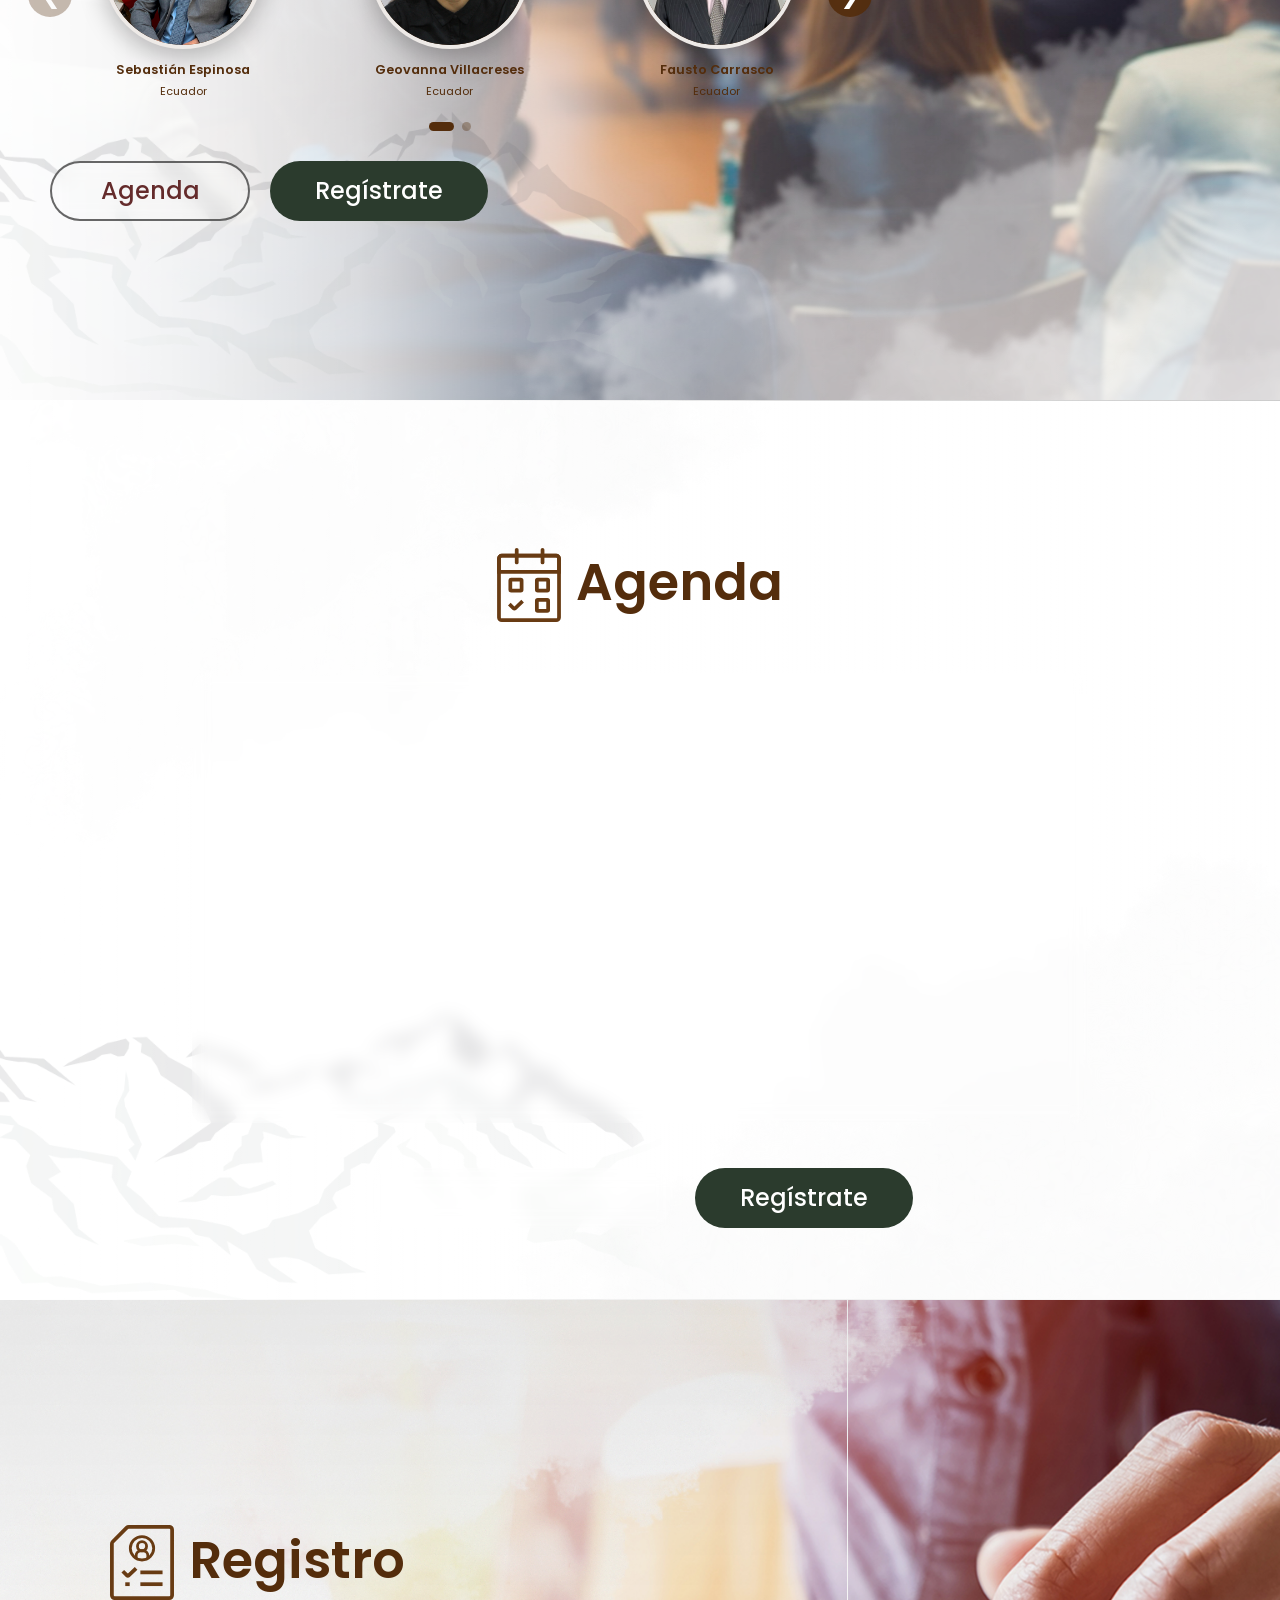
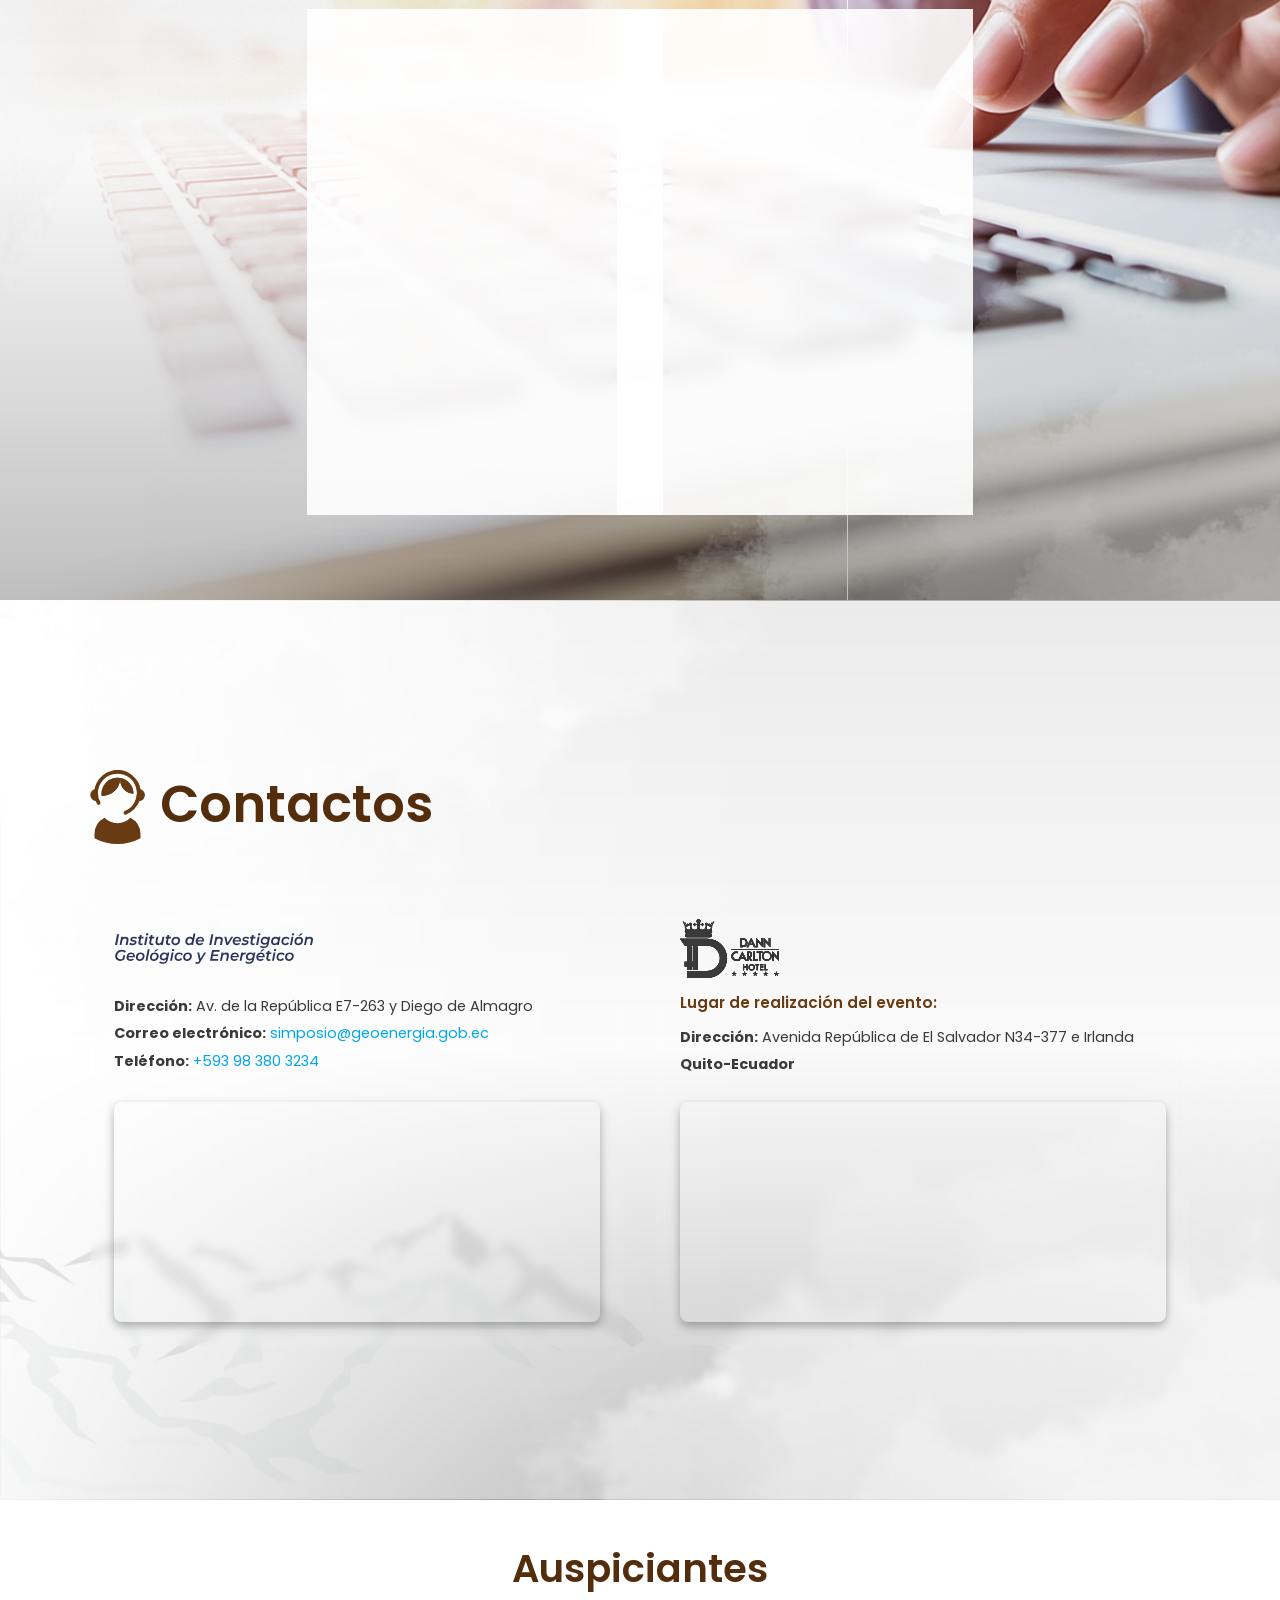
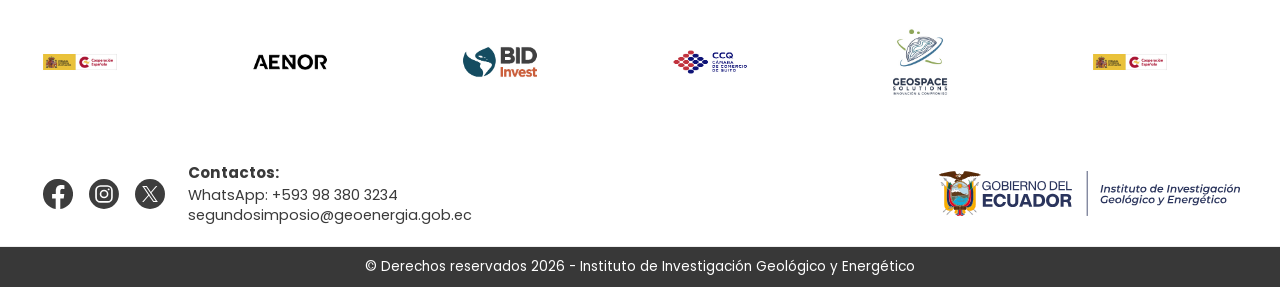
==== commit 3727ab33: "Actualizacion" ====
--- a/index.html
+++ b/index.html
@@ -142,9 +142,9 @@
         <div class="presentacion">
 
 
-            <h1>
+            <h2 class="titulo_seccion">
                 Sobre el Simposio
-            </h1>
+            </h>
 
 
             <p>
@@ -288,11 +288,11 @@
             
 
            
-            <div class="objetivos_header">
-                <span class="icono_objetivos">
+            <div class="seccion_header">
+                <span class="icono_objetivos icono-contenedor">
                     <img src="img/icon_objetivos.svg" alt="Objetivos">
                 </span>
-                <h2 class="titulo_objetivos">
+                <h2 class="titulo_seccion">
                     Objetivos
                 </h2>
             </div>
@@ -412,19 +412,14 @@
         <div class="tematicas_info">
 
 
-            <div class="icono_objetivos">
-
-                <img
-                    src="img/icon_tematicas.svg"
-                    alt="Temáticas"
-                >
-
+            <div class="seccion_header">
+                <span class="icono_tematicas icono-contenedor"">
+                    <img src="img/icon_tematicas.svg" alt="Temáticas">
+                </span>
+                <h2 class="titulo_seccion">
+                    Temáticas
+                </h2>
             </div>
-
-
-            <h2 class="titulo_objetivos">
-                Temáticas
-            </h2>
 
 
 
@@ -621,20 +616,14 @@
         <div class="speakers_info">
 
 
-            <div class="icono_speakers">
-
-                <img
-                    src="img/icon_speakers.svg"
-                    alt="Speakers"
-                >
-
+            <div class="seccion_header">
+                <span class="icono_speakers icono-contenedor"">
+                    <img src="img/icon_speakers.svg" alt="Speakers">
+                </span>
+                <h2 class="titulo_seccion">
+                  Speakers
+                </h2>
             </div>
-
-
-            <h2 class="titulo_speakers">
-                Speakers
-            </h2>
-
 
 
 
@@ -1285,23 +1274,15 @@
     <div class="contenido_agenda">
 
 
-        <!-- =================================================
-             TÍTULO
-        ================================================== -->
-
-        <div class="icono_agenda">
-
-            <img
-                src="img/icon_agenda.svg"
-                alt="Objetivos"
-            >
-
-        </div>
-
-
-        <h2 class="titulo_agenda">
-            Agenda
-        </h2>
+
+        <div class="seccion_header">
+            <span class="icono_agenda icono-contenedor"">
+                <img src="img/icon_agenda.svg" alt="Agenda">
+            </span>
+            <h2 class="titulo_seccion">
+                Agenda
+            </h2>
+        </div>
 
 
         <!-- =================================================
@@ -1401,26 +1382,23 @@
 
     <div class="contenido_seccion_registro">
 
-        <div class="icono_objetivos">
-
-            <img
-                src="img/icon_registro.svg"
-                alt="Registro"
-            >
-
-        </div>
-
-
-        <h2 class="titulo_registro">
-            Registro
-        </h2>
+           
+        <div class="seccion_header">
+            <span class="icono_registro icono-contenedor"">
+                <img src="img/icon_registro.svg" alt="Registro">
+            </span>
+            <h2 class="titulo_seccion">
+                Registro
+            </h2>
+        </div>
+
 
 
         <div class="registro_grid">
 
-            <!-- =========================================
+    <!-- =========================================
                  TARJETA PROFESIONALES
-            ========================================== -->
+    ========================================== -->
 
             <a
                 class="registro_card"
@@ -1497,17 +1475,18 @@
 
   <!-- CONTENIDO CENTRADO -->
   <div class="container">
-    <div class="icono_objetivos">
-
-        <img
-            src="img/icon_contactos.svg"
-            alt="Contactos"
-        >
-
-    </div>
-
-    
-    <h2 class="section-title">Contactos</h2>
+
+
+    <div class="seccion_header">
+        <span class="icono_contactos icono-contenedor"">
+            <img src="img/icon_contactos.svg" alt="Contactos">
+        </span>
+        <h2 class="titulo_seccion">
+            Contactos
+        </h2>
+    </div>
+
+
 
     <div class="contactos-grid">
 
--- a/css/style.css
+++ b/css/style.css
@@ -592,49 +592,7 @@
 }
 
 
-/* =========================================================
-   BOTÓN LEER MÁS
-
-
-.btn-leer {
-
-    display: inline-block;
-
-    margin-top: 12px;
-
-    padding:
-        8px
-        20px;
-
-    color: white;
-
-    background: #333;
-
-    text-decoration: none;
-
-    font-size: 12px;
-
-    font-weight: 500;
-
-    border-radius: 20px;
-
-    transition:
-        transform 0.3s ease,
-        background 0.3s ease;
-
-}
-
-
-.btn-leer:hover {
-
-    background: #e36c16;
-
-    transform:
-        translateY(-3px);
-
-}
-
-========================================================= */
+ 
 
 /* =========================================================
    CONTENEDOR DE BOTONES
@@ -1432,36 +1390,7 @@
 }
 
 
-/* =========================================================
-   TÍTULOS
-   INICIO Y OBJETIVOS
-========================================================= */
-
-.presentacion h1,
-.titulo_objetivos {
-
-    margin: 0 0 20px 0;
-
-    color: #542d0c;
-
-    font-family:
-        "Poppins",
-        Arial,
-        Helvetica,
-        sans-serif;
-
-    font-size:
-        clamp(
-            38px,
-            4vw,
-            60px
-        );
-
-    font-weight: 600;
-
-    line-height: 1.1;
-
-}
+
 
 
 /* =========================================================
@@ -1497,39 +1426,8 @@
 }
 
 
-/* =========================================================
-   ICONO DE OBJETIVOS
-========================================================= */
-
-.icono_objetivos {
-
-    width: 80px;
-
-    height: 80px;
-
-    margin:
-        15px
-        0
-        20px;
-
-    display: flex;
-
-    align-items: center;
-
-    justify-content: center;
-
-}
-
-
-.icono_objetivos span {
-
-    color: #805126;
-
-    font-size: 55px;
-
-    line-height: 1;
-
-}
+
+
 
 
 /* =========================================================
@@ -1930,17 +1828,6 @@
     }
 
 
-    .btn-leer,
-    .btn-leer-mas,
-    .btn-registro {
-
-        margin-left: auto;
-
-        margin-right: auto;
-
-    }
-
-
     .video_inicio {
 
         width: 90%;
@@ -1982,38 +1869,9 @@
     }
 
 
-    .presentacion h1,
-    .titulo_objetivos {
-
-        font-size: 34px;
-
-    }
-
-
     .presentacion p {
 
         font-size: 12px;
-
-    }
-
-
-    .icono_objetivos {
-
-        width: 60px;
-
-        height: 60px;
-
-        margin:
-            15px
-            auto
-            20px;
-
-    }
-
-
-    .icono_objetivos span {
-
-        font-size: 45px;
 
     }
 
@@ -2078,7 +1936,7 @@
 
 
     .presentacion h1,
-    .titulo_objetivos {
+    .titulo_seccion {
 
         font-size: 30px;
 
@@ -2194,7 +2052,7 @@
 =            TEMÁTICAS
 =========================================================*/
 
-.seccion-tematicas .contenido_objetivos{
+.seccion-tematicas, .contenido_objetivos, seccion-registro {
 
     display:flex;
 
@@ -2207,7 +2065,8 @@
 }
 
 
-.tematicas_info{
+.tematicas_info {
+    text-align:center;
 
     width:100%;
 
@@ -2227,24 +2086,6 @@
 
 }
 
-
-.tematicas_info .titulo_objetivos{
-
-    text-align:center;
-
-}
-
-
-.tematicas_info .icono_objetivos{
-
-    margin:20px auto 35px;
-
-}
-
-
-/*=========================================================
-=            TABLA
-=========================================================*/
 
 /*=========================================================
 =            TABLA Y CONTENEDOR
@@ -2427,76 +2268,6 @@
 }
 
 
-/* =========================================================
-   TÍTULO
-========================================================= */
-
-.titulo_speakers {
-
-    margin:
-        0
-        0
-        15px
-        0;
-
-    color: #542d0c;
-
-    font-family:
-        "Poppins",
-        Arial,
-        Helvetica,
-        sans-serif;
-
-    font-size:
-        clamp(
-            38px,
-            4vw,
-            60px
-        );
-
-    font-weight: 600;
-
-    line-height: 1.1;
-
-}
-
-
-/* =========================================================
-   ICONO
-========================================================= */
-
-.icono_speakers {
-
-    width: 70px;
-
-    height: 70px;
-
-    margin:
-        30px
-        0
-        35px;
-
-    display: flex;
-
-    align-items: center;
-
-    justify-content: center;
-
-}
-
-
-.icono_speakers img {
-
-    display: block;
-
-    width: 80px;
-
-    height: 80px;
-
-    object-fit: contain;
-
-}
-
 
 /* =========================================================
    CARRUSEL
@@ -3436,16 +3207,6 @@
     }
 
 
-    .icono_speakers {
-
-        margin-left:
-            auto;
-
-        margin-right:
-            auto;
-
-    }
-
 
     .carousel_speakers {
 
@@ -3563,31 +3324,6 @@
     }
 
 
-    .icono_speakers {
-
-        width:
-            60px;
-
-        height:
-            60px;
-
-        margin:
-            5px
-            auto
-            20px;
-
-    }
-
-
-    .icono_speakers img {
-
-        width:
-            55px;
-
-        height:
-            55px;
-
-    }
 
 
     .carousel_speakers {
@@ -4920,18 +4656,82 @@
     }
 }
 
-.objetivos_header {
+.seccion_header {
     display: flex;
     align-items: center; /* Alinea verticalmente al centro el icono con el texto */
     gap: 15px;           /* Espacio horizontal entre el icono y el título */
     margin-bottom: 20px; /* Separación con respecto a la lista de abajo */
 }
 
-/* Ajusta los márgenes previos del icono y del título si es necesario */
-.icono_objetivos {
-    margin: 0;
-}
-
-.titulo_objetivos {
-    margin: 0;
+
+/* =========================================================
+   ICONO DE OBJETIVOS
+========================================================= */
+
+.icono_objetivos,
+.icono_tematicas,
+.icono_speakers,
+.icono_agenda,
+.icono_registro,
+.icono_contactos {
+    width: 75px;
+    height: 75px;
+    margin:
+        15px
+        0
+        30px;
+    display: flex;
+    align-items: center;
+    justify-content: center;
+}
+
+/* =========================================================
+   ICONO MANTIENE LAS MISMA ALTURA EN LOS ICONOS Y AJUSTA PROPORCIONALMENTE EL ANCHO
+========================================================= */
+
+.icono-contenedor {
+    height: 75px;
+    width: auto;
+    margin: 15px 0 30px;
+    display: flex;
+    align-items: center;
+    justify-content: center;
+}
+
+.icono-contenedor img,
+.icono-contenedor svg {
+    height: 100%;
+    width: auto;
+    object-fit: contain;
+}
+
+
+
+/* =========================================================
+   TÍTULOS SECCIONES
+========================================================= */
+
+.titulo_seccion {
+
+    margin: 0 0 20px 0;
+
+    color: #542d0c;
+
+    font-family:
+        "Poppins",
+        Arial,
+        Helvetica,
+        sans-serif;
+
+    font-size:
+        clamp(
+            38px,
+            4vw,
+            60px
+        );
+
+    font-weight: 600;
+
+    line-height: 1.1;
+
 }
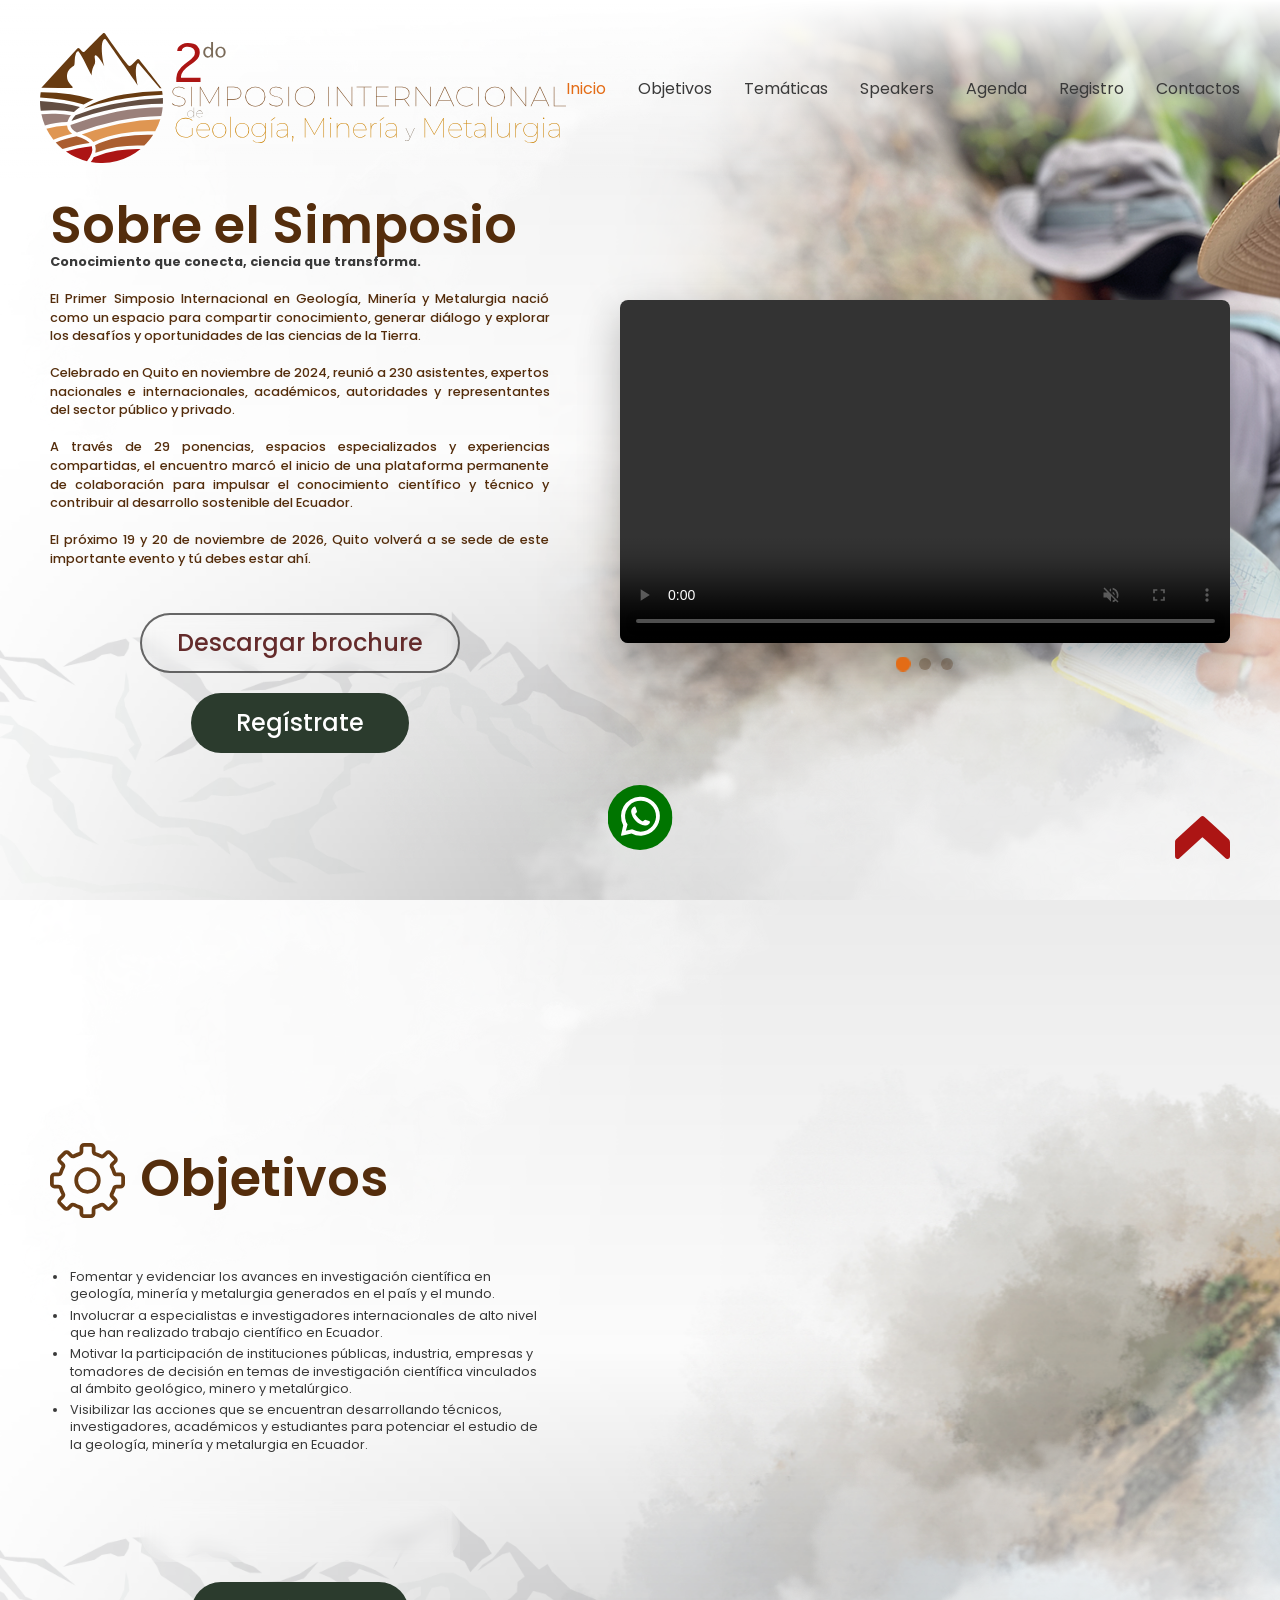
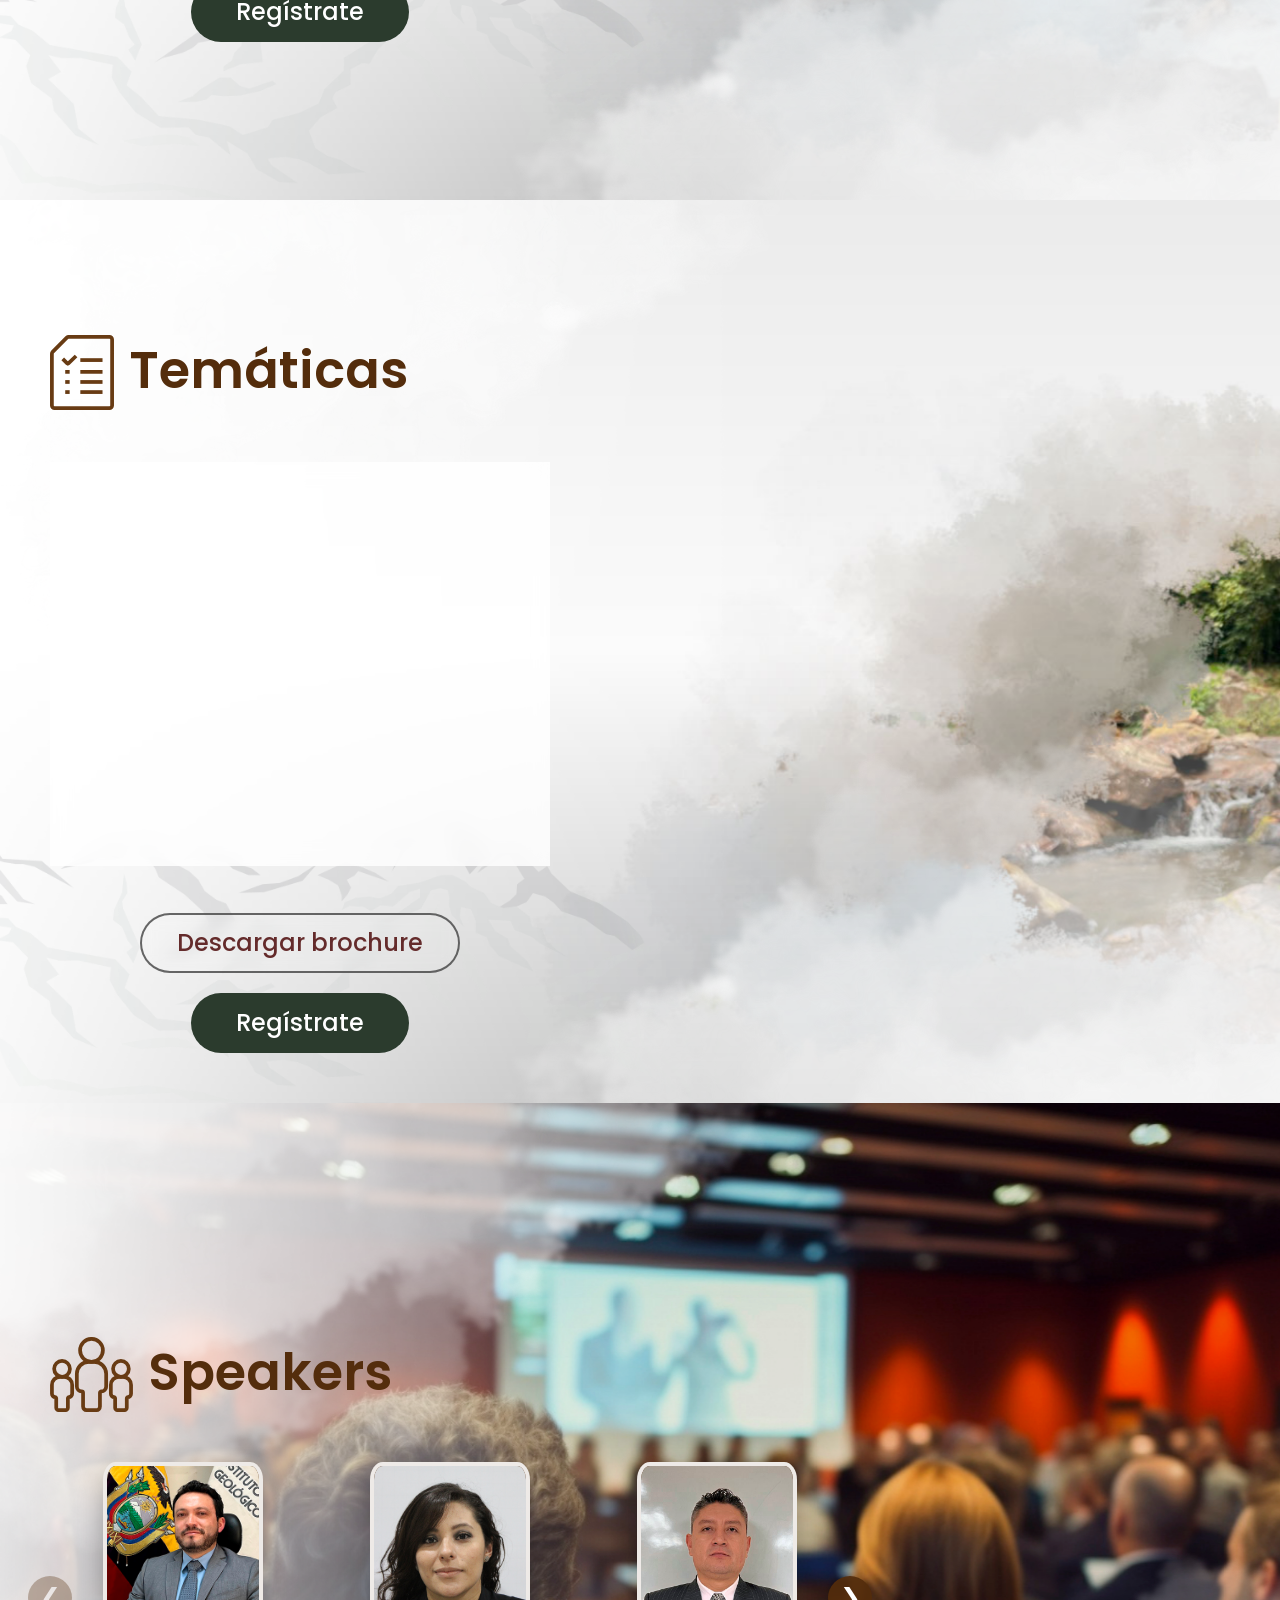
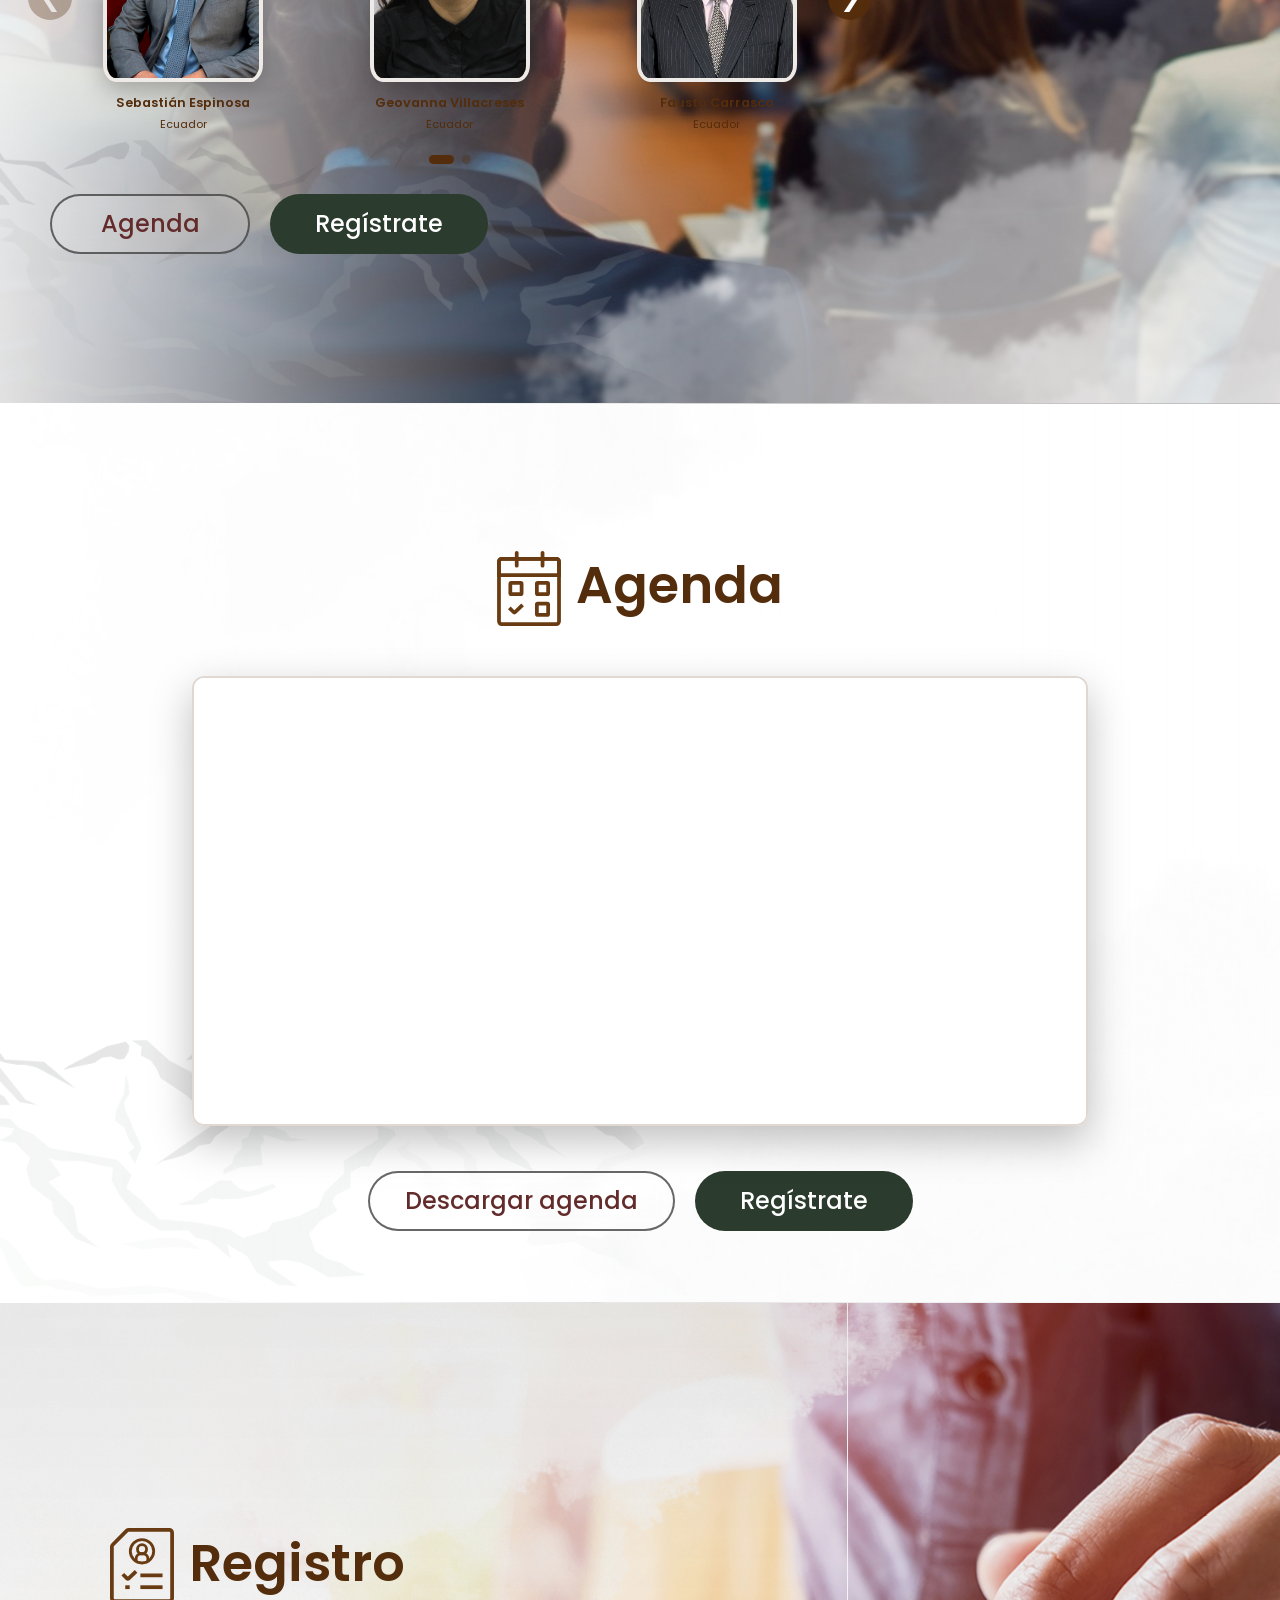
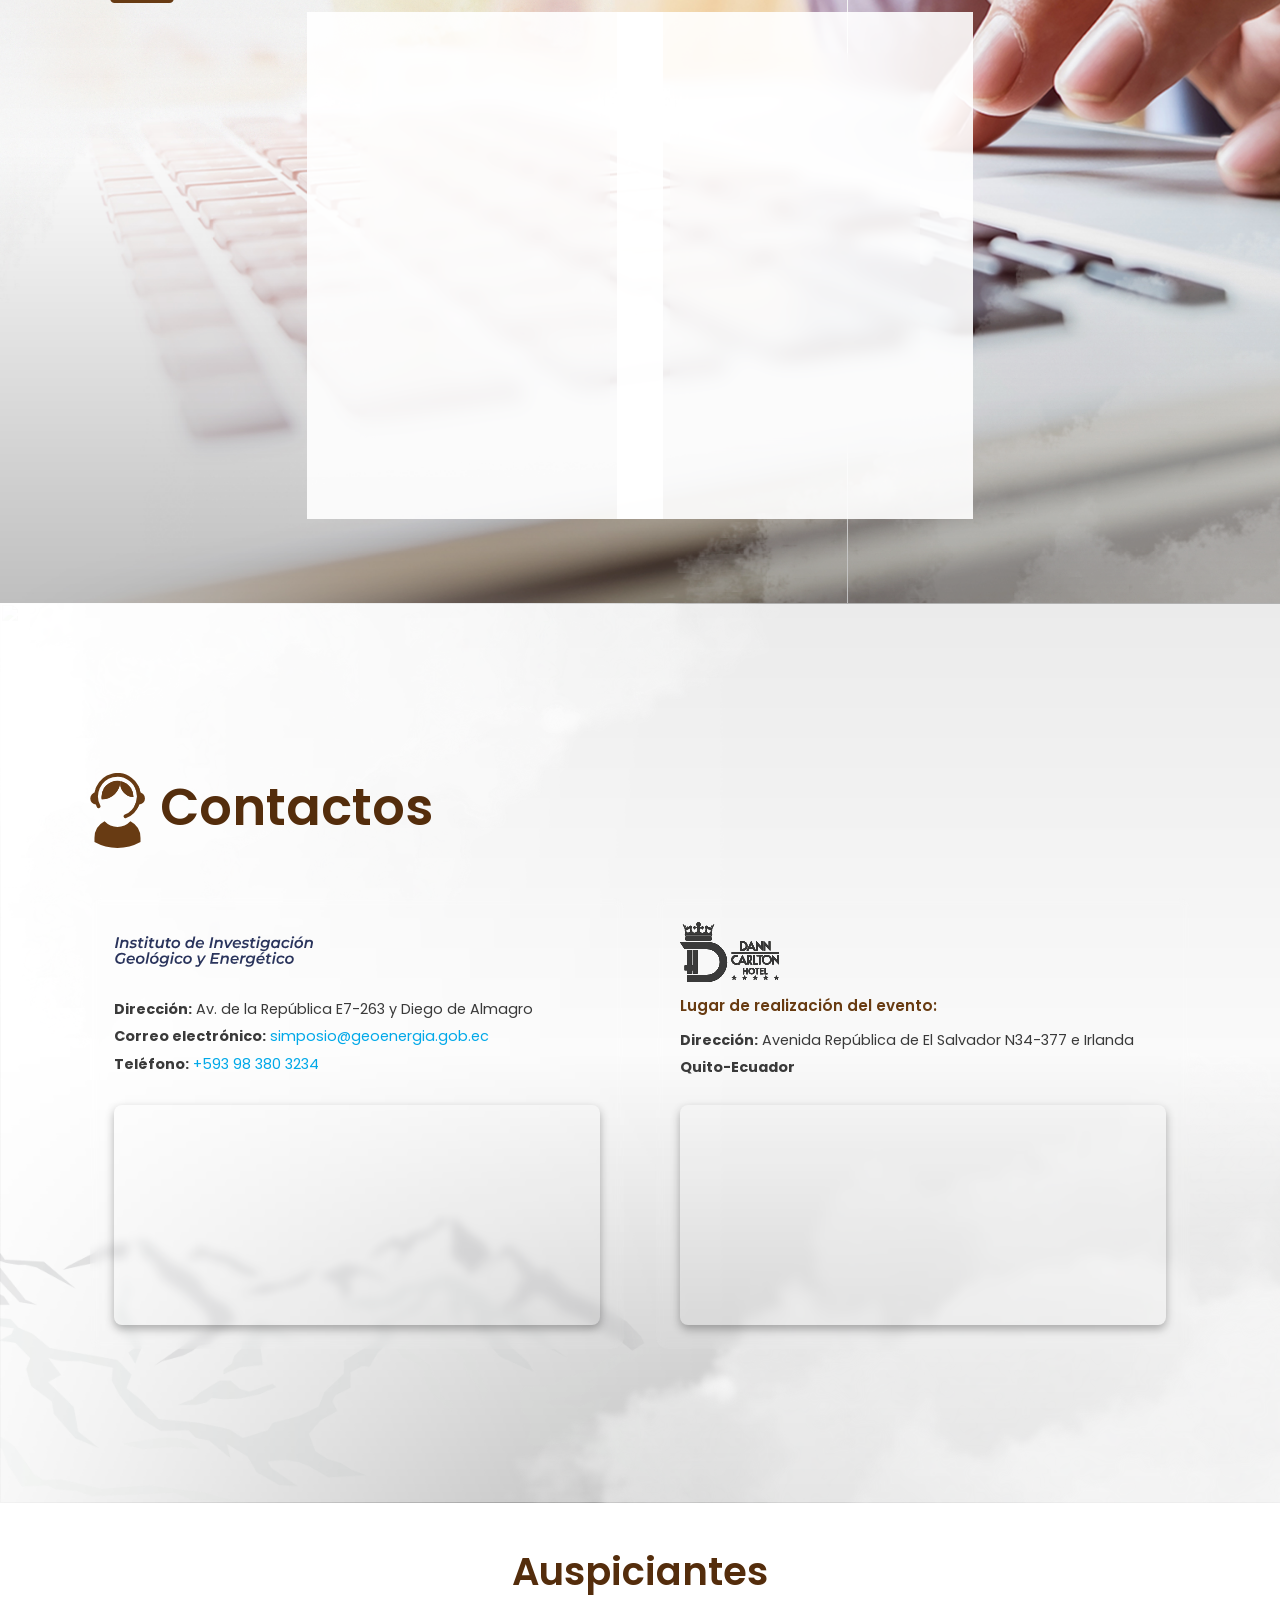
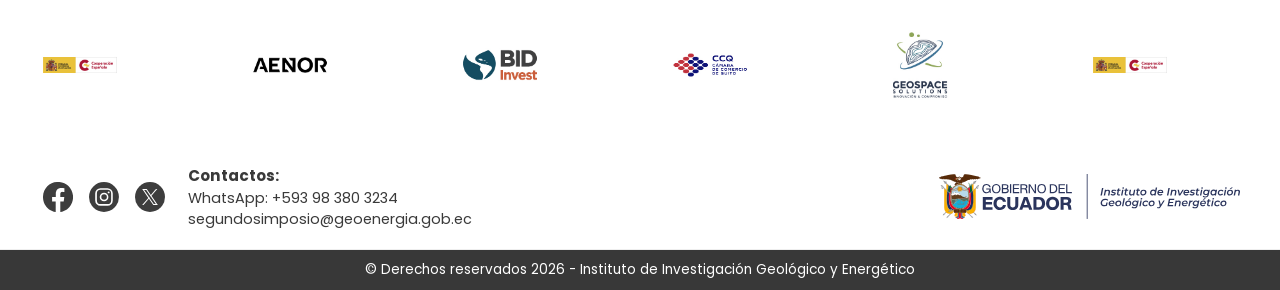
==== commit 0af75f99: "Actualización" ====
--- a/index.html
+++ b/index.html
@@ -32,7 +32,7 @@
      HEADER
 ====================================================== -->
 
-<header class="header">
+<header class="menu-principal-fijo">
 
     <div
         class="degradado_menu"
@@ -1456,7 +1456,6 @@
 
 
 
-
 <!-- =====================================================
      CONTACTOS
 ====================================================== -->
--- a/css/style.css
+++ b/css/style.css
@@ -3,107 +3,71 @@
 ========================================================= */
 
 * {
-
-    margin: 0;
-    padding: 0;
-    box-sizing: border-box;
-       text-decoration: none;
-       color: #3a3a3a;
-
-}
-
+  margin: 0;
+  padding: 0;
+  box-sizing: border-box;
+  text-decoration: none;
+  color: #3a3a3a;
+}
 
 /* =========================================================
    HTML
 ========================================================= */
 
 html {
-
-    width: 100%;
-
+    width: 100%;
     min-height: 100%;
-
     scroll-behavior: smooth;
-
-}
-
+}
 
 /* =========================================================
    BODY
 ========================================================= */
 
 body {
-
-    width: 100%;
-
+    width: 100%;
     min-height: 100vh;
-
     font-family:
         "Poppins",
         Arial,
         Helvetica,
         sans-serif;
-
     background: #000;
-
     color: white;
-
     overflow-x: hidden;
-
-}
-
-
-/* =========================================================
-   HEADER FIJO
-========================================================= */
-
-.header {
-
+}
+
+/* =========================================================
+ MENÙ PRINCIPAL FIJO
+========================================================= */
+
+.menu-principal-fijo {
     position: fixed;
-
     top: 0;
-
     left: 0;
-
-    width: 100%;
-
+    width: 100%;
     min-height: 90px;
-
     z-index: 1000;
-
-
-}
-
+}
 
 /* =========================================================
    DEGRADADO DEL MENÚ
 ========================================================= */
 
 .degradado_menu {
-
     position: absolute;
-
     top: 0;
-
     left: 0;
-
-    width: 100%;
-
+    width: 100%;
     height: 180px; 
-
     background:
-
         linear-gradient(
             to bottom,
-
             rgb(255, 255, 255) 0%,
             rgba(255, 255, 255, 0) 100%
         );
-
     z-index: 0;
-
     pointer-events: none;
-
 }
 
 
@@ -131,11 +95,10 @@
 
 /* Logo responsivo */
 .logo {
-
-        margin-top: 18px;
-    margin-left: 50px;
-    width: 100%;
-    max-width: 500px; /* Tamaño máximo controlado */
+    margin-top: 18px;
+    margin-left: 0px;
+    width: 100%;
+    max-width: 620px; /* Tamaño máximo controlado */
     flex-shrink: 1;
 }
 
@@ -190,6 +153,7 @@
 /* =========================================================
    MEDIA QUERY PARA MÓVILES (Menú Hamburguesa Activo)
 ========================================================= */
+
 @media (max-width: 900px) {
     .header_contenido {
         padding: 15px 20px;
@@ -255,7 +219,6 @@
 
 .nav-link:hover {
     text-decoration: none;
-
     color: #e36c16;
 
 }
@@ -264,95 +227,60 @@
 .nav-link.active {
     text-decoration: none;
     color: #e36c16;
-
 }
 
 
 .nav-link.active::after {
     text-decoration: none;
-
     content: "";
-
     position: absolute;
-
     left: 0;
-
     bottom: -8px;
-
-    width: 100%;
-
+    width: 100%;
     height: 2px;
-
-
-
-}
-
-
+}
 
 
 .nav-link-btn {
     text-decoration: none;
-
     position: relative;
-
     display: inline-block;
-
     color: rgb(10, 10, 10);
-
     text-decoration: none;
-
     font-family:
         "Poppins",
         Arial,
         sans-serif;
-
     font-size: 16px;
-
     font-weight: 500;
-
     white-space: nowrap;
-
     cursor: pointer;
-
     transition:
         color 0.3s ease;
-
 }
 
 
 .nav-link-btn:hover {
-
     color: #ffffff;
     text-decoration: none;
-
 }
 
 
 .nav-link-btn.active {
-
     text-decoration: none;
     color: #e36c16;
-
 }
 
 
 .nav-link-btn.active::after {
     text-decoration: none;
-
     content: "";
-
     position: absolute;
-
     left: 0;
-
     bottom: -8px;
-
-    width: 100%;
-
+    width: 100%;
     height: 2px;
-
     background: #e36c16;
-
 }
 
 
@@ -363,19 +291,12 @@
 .seccion {
 
     position: relative;
-
-    width: 100%;
-
+    width: 100%;
     min-height: 100vh;
-
     overflow: hidden;
-
     display: flex;
-
     align-items: center;
-
     justify-content: center;
-
 }
 
 
@@ -1722,7 +1643,7 @@
    POSICIÓN DEL FONDO DE OBJETIVOS
 ========================================================= */
 
-.seccion-objetivos
+.seccion-objetivos, .seccion-speakers, .seccion-agenda
 .fondo_seccion img {
 
     object-position:
@@ -1730,22 +1651,23 @@
 
 }
 
-
 /* =========================================================
    OVERLAY DE OBJETIVOS
 ========================================================= */
 
-.seccion-objetivos
+
+
+.seccion-objetivos .seccion-speakers, .seccion-agenda
 .overlay_seccion {
 
     background:
 
         linear-gradient(
             to right,
-            rgba(255, 255, 255, 0.85) 0%,
-            rgba(255, 255, 255, 0.65) 30%,
-            rgba(255, 255, 255, 0.20) 60%,
-            rgba(255, 255, 255, 0.05) 100%
+            rgba(255,255,255,0.92) 0%,
+            rgba(255,255,255,0.75) 28%,
+            rgba(255,255,255,0.25) 55%,
+            rgba(255,255,255,0) 100%
         );
 
 }
@@ -2049,46 +1971,33 @@
 
 
 /*=========================================================
-=            TEMÁTICAS
+=  TEMÁTICAS
 =========================================================*/
 
-.seccion-tematicas, .contenido_objetivos, seccion-registro {
+.seccion-tematicas {
 
     display:flex;
-
     justify-content:center;
-
     align-items:center;
-
     width:100%;
 
 }
 
 
 .tematicas_info {
-    text-align:center;
-
+
+    text-align:left;
     width:100%;
-
     max-width:1400px;
-
     margin:0 auto;
-
     display:flex;
-
     flex-direction:column;
-
-    align-items:center;
-
-    text-align:center;
-
     color:#542d0c;
 
 }
 
-
 /*=========================================================
-=            TABLA Y CONTENEDOR
+=  TABLA Y CONTENEDOR
 =========================================================*/
 
 /* Contenedor que maneja el desbordamiento en pantallas pequeñas */
@@ -2151,7 +2060,7 @@
 }
 
 /*=========================================================
-=            RESPONSIVE TABLA
+=  RESPONSIVE TABLA
 =========================================================*/
 
 @media (max-width: 768px) {
@@ -2177,44 +2086,10 @@
 .seccion-speakers {
 
     position: relative;
-
     min-height: 100vh;
 
 }
 
-
-/* =========================================================
-   FONDO
-========================================================= */
-
-.seccion-speakers
-.fondo_seccion img {
-
-    object-position: center center;
-
-}
-
-
-/* =========================================================
-   OVERLAY
-========================================================= */
-
-.seccion-speakers
-.overlay_seccion {
-
-    background:
-
-        linear-gradient(
-            to right,
-            rgba(255,255,255,0.92) 0%,
-            rgba(255,255,255,0.75) 28%,
-            rgba(255,255,255,0.25) 55%,
-            rgba(255,255,255,0) 100%
-        );
-
-}
-
-
 /* =========================================================
    CONTENIDO SPEAKERS
 ========================================================= */
@@ -2222,26 +2097,17 @@
 .contenido_speakers {
 
     position: relative;
-
     z-index: 10;
-
-    width: 100%;
-
+    width: 100%;
     max-width: 1450px;
-
     min-height: 100vh;
-
     margin: 0 auto;
-
     padding:
         120px
         50px
         50px;
-
     display: flex;
-
     align-items: center;
-
     justify-content: flex-start;
 
 }
@@ -2254,15 +2120,10 @@
 .speakers_info {
 
     width: 100%;
-
     max-width: 800px;
-
     display: flex;
-
     flex-direction: column;
-
     align-items: flex-start;
-
     color: #542d0c;
 
 }
@@ -2276,13 +2137,9 @@
 .carousel_speakers {
 
     position: relative;
-
-    width: 100%;
-
+    width: 100%;
     max-width: 800px;
-
     display: flex;
-
     align-items: center;
 
 }
@@ -2295,8 +2152,14 @@
 .speaker_viewport {
 
     width: 100%;
-
     overflow: hidden;
+    /* Añado padding arriba y abajo para darle espacio al movimiento de translateY */
+    padding-top: 15px; 
+    padding-bottom: 15px;
+
+    /* Compensamos el espacio extra para mantener el diseño alineado */
+    margin-top: -15px;
+    margin-bottom: -15px;
 
 }
 
@@ -2308,9 +2171,7 @@
 .speaker_track {
 
     display: flex;
-
-    width: 100%;
-
+    width: 100%;
     transition:
         transform 0.5s ease;
 
@@ -2325,21 +2186,14 @@
 
     flex:
         0 0 33.333333%;
-
     min-width: 0;
-
     padding:
         0
         12px;
-
     display: flex;
-
     flex-direction: column;
-
     align-items: center;
-
     text-align: center;
-
     outline: none;
 
 }
@@ -2352,15 +2206,12 @@
 .speaker_photo {
 
     width: 160px;
-
-    height: 160px;
-
+    height: 220px;
     padding: 0;
-
     border: 4px solid
         rgba(255,255,255,0.90);
 
-    border-radius: 50%;
+    border-radius: 8%;
 
     overflow: hidden;
 
@@ -2572,7 +2423,7 @@
 
 
 .speaker_arrow_right {
-
+    
     right: -22px;
 
 }
@@ -2608,20 +2459,13 @@
 .speaker_dot {
 
     width: 9px;
-
     height: 9px;
-
     padding: 0;
-
     border: none;
-
     border-radius: 50%;
-
     background:
         rgba(84,45,12,0.35);
-
     cursor: pointer;
-
     transition:
         width 0.3s ease,
         background 0.3s ease,
@@ -2641,9 +2485,7 @@
 .speaker_dot.active {
 
     width: 25px;
-
     border-radius: 10px;
-
     background:
         #542d0c;
 
@@ -2657,9 +2499,7 @@
 .speaker_buttons {
 
     justify-content: flex-start;
-
-    width: 100%;
-
+    width: 100%;
     margin-top: 30px;
 
 }
@@ -3626,49 +3466,15 @@
 ========================================================= */
 
 .seccion-agenda {
-
+    
     position: relative;
-
-    width: 100%;
-
+    width: 100%;
     min-height: 100vh;
-
     overflow: hidden;
 
 }
 
 
-/* =========================================================
-   FONDO DE AGENDA
-========================================================= */
-
-.seccion-agenda
-.fondo_seccion img {
-
-    object-position:
-        center center;
-
-}
-
-
-/* =========================================================
-   OVERLAY DE AGENDA
-========================================================= */
-
-.seccion-agenda
-.overlay_seccion {
-
-    background:
-
-        linear-gradient(
-            to right,
-            rgba(255,255,255,0.92) 0%,
-            rgba(255,255,255,0.78) 35%,
-            rgba(255,255,255,0.45) 65%,
-            rgba(255,255,255,0.20) 100%
-        );
-
-}
 
 
 /* =========================================================
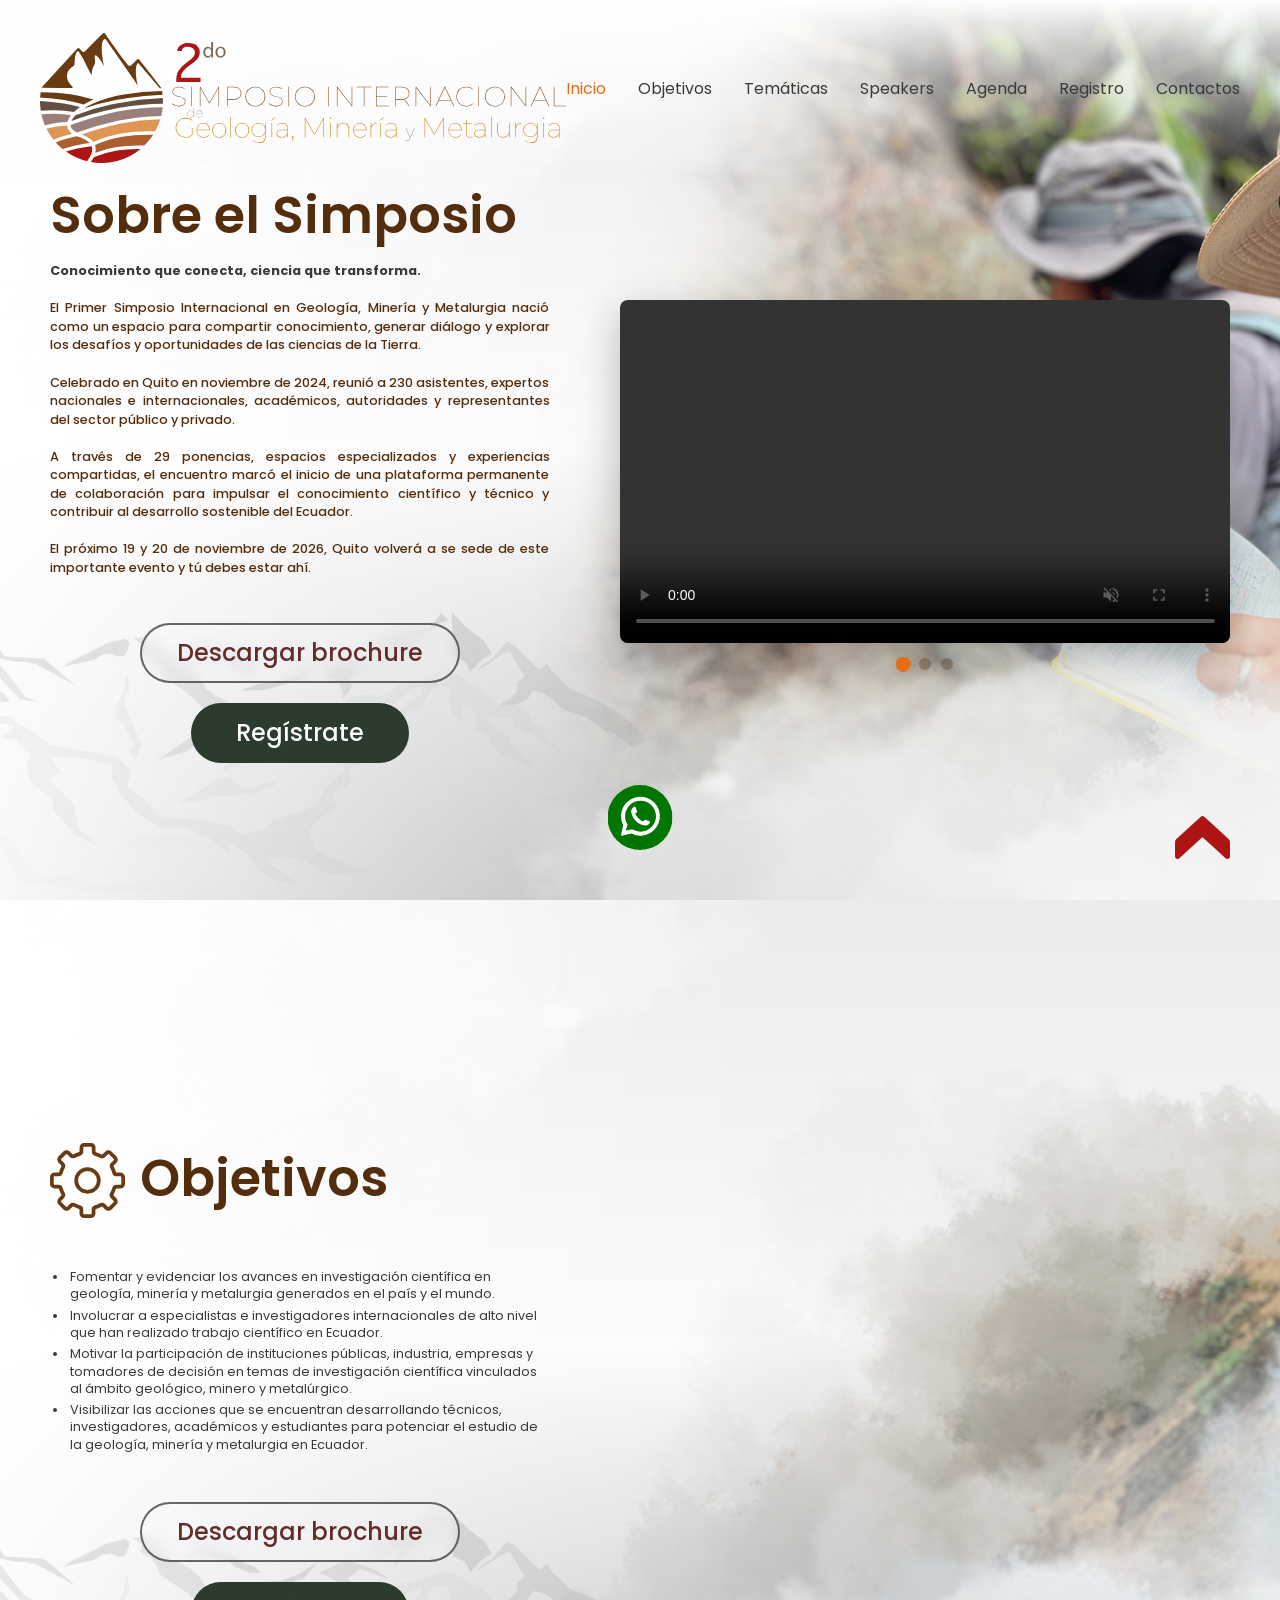
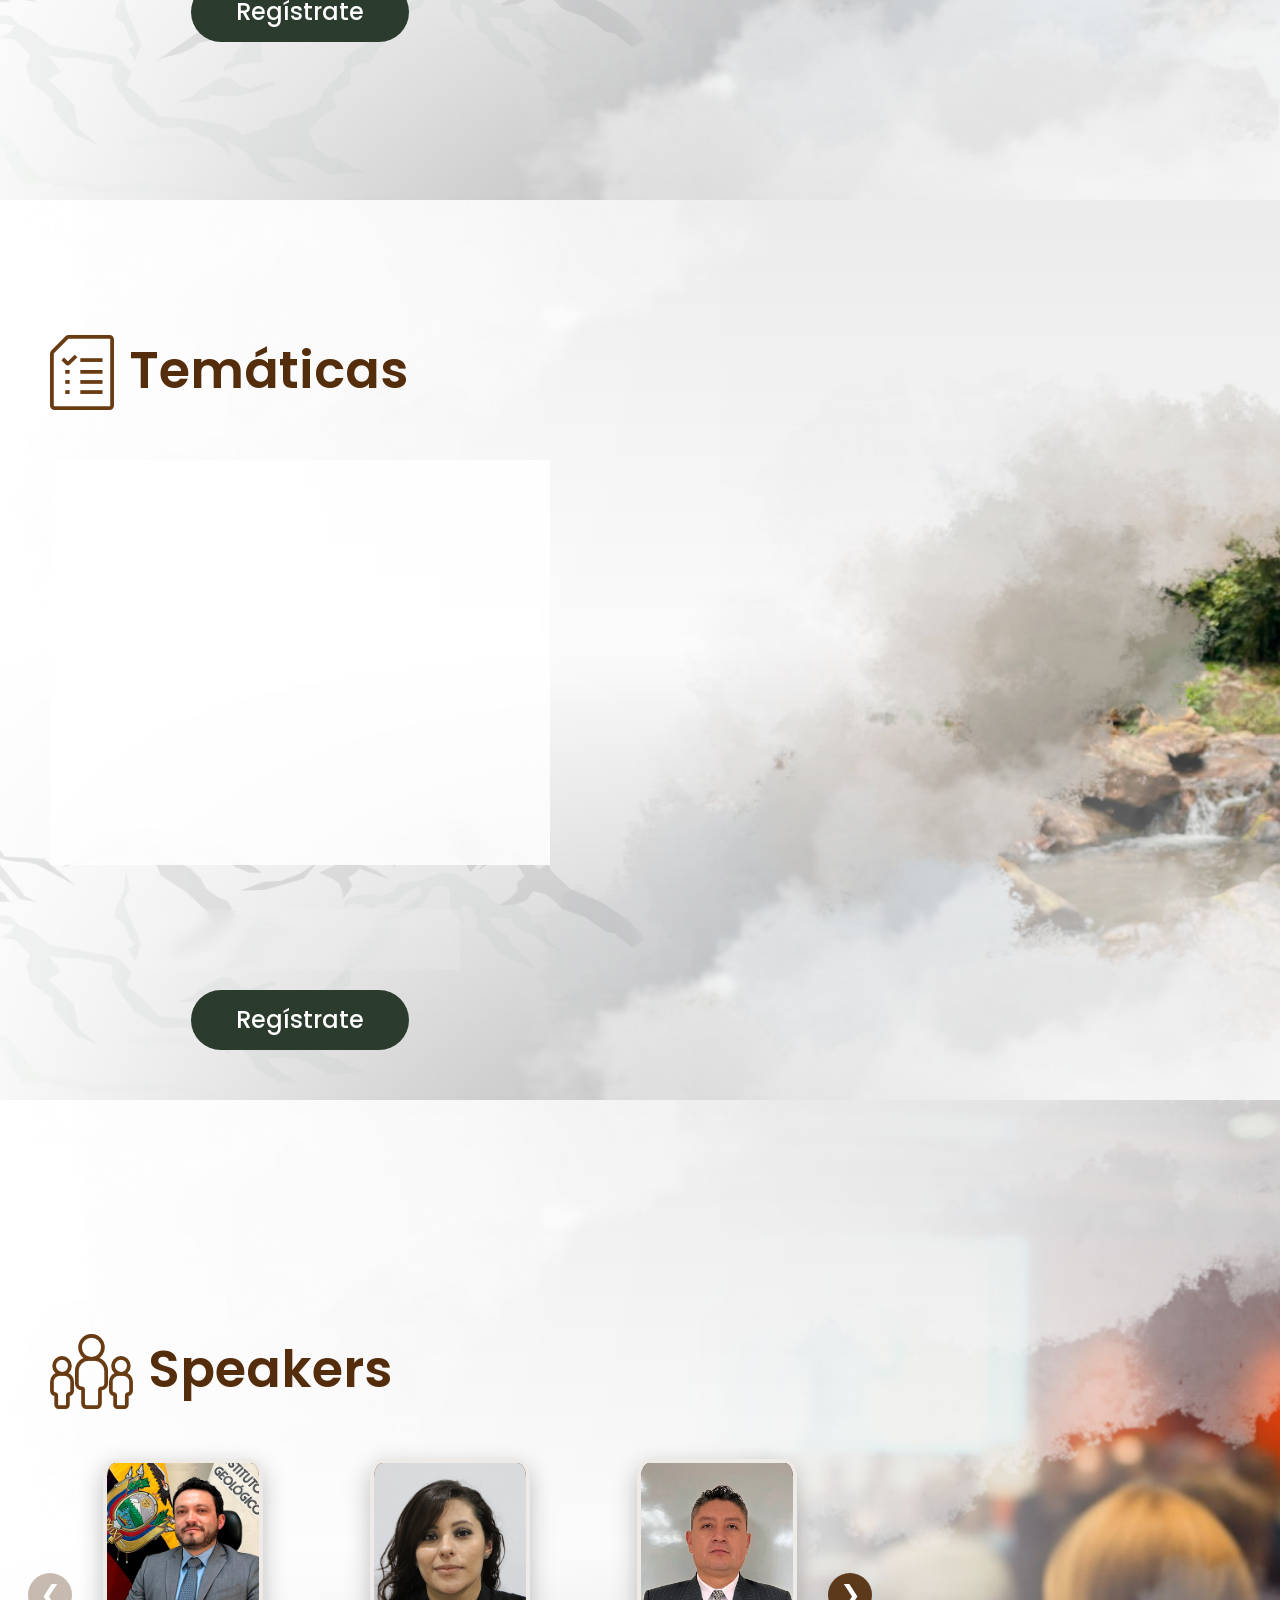
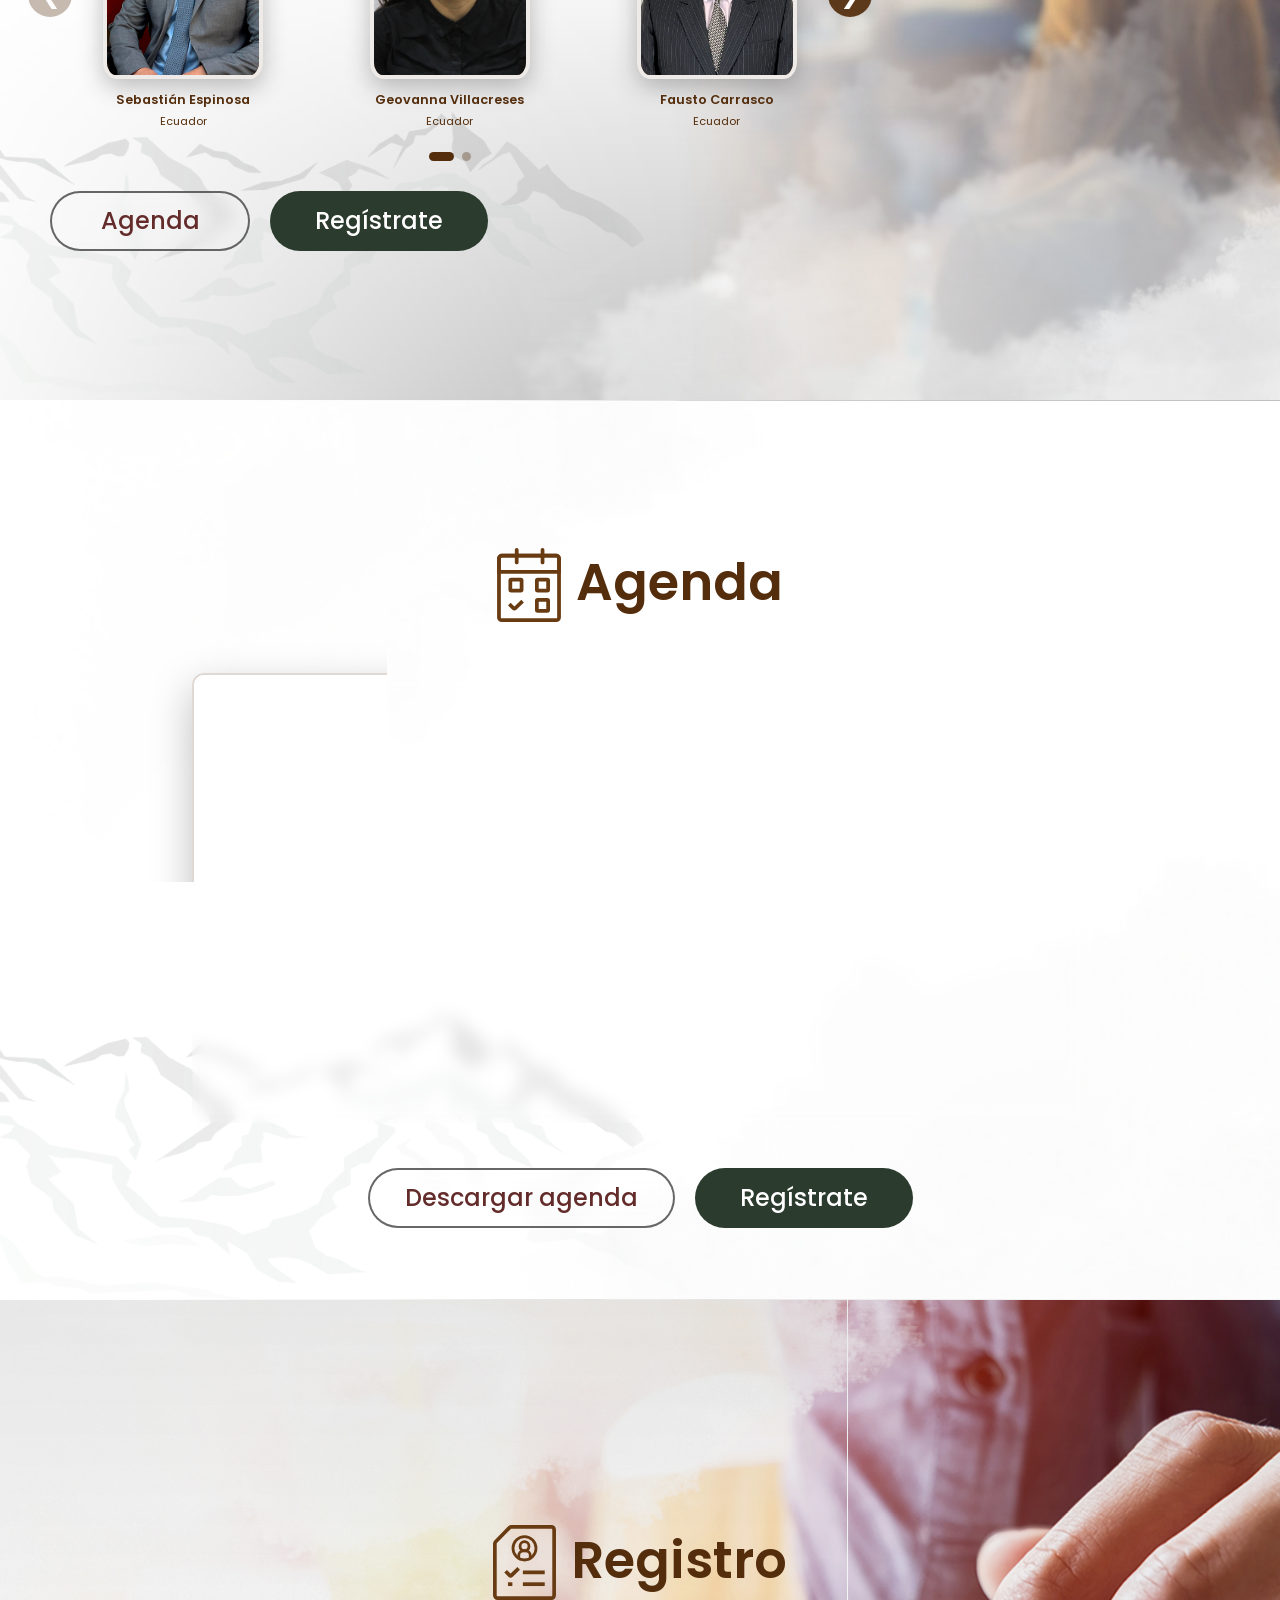
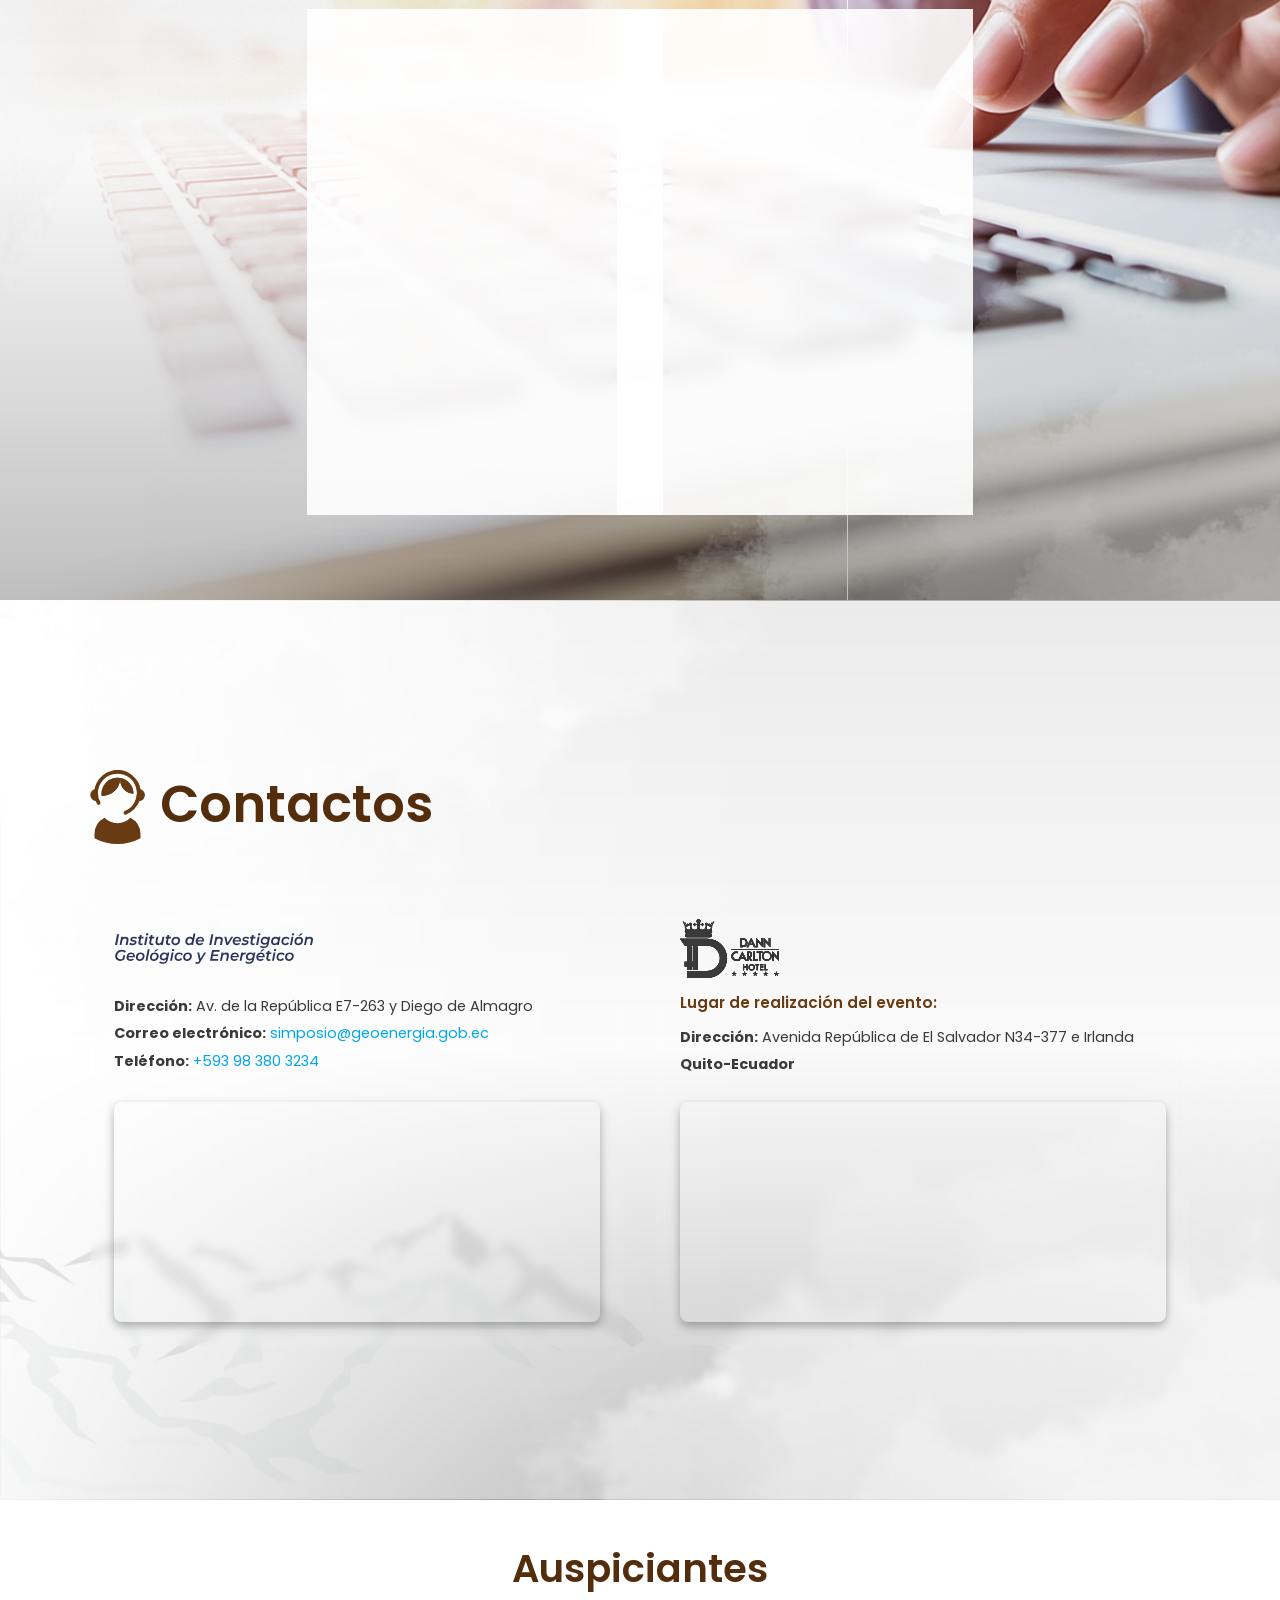
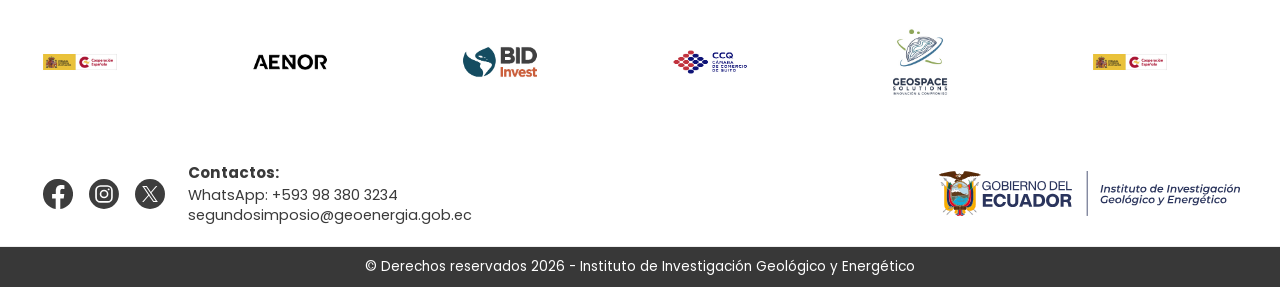
==== commit d88c6a47: "actualizacion" ====
--- a/index.html
+++ b/index.html
@@ -4,7 +4,6 @@
 <head>
 
     <meta charset="UTF-8">
-
     <meta
         name="viewport"
         content="width=device-width, initial-scale=1.0"
@@ -149,7 +148,7 @@
 
             <p>
 
-                <strong>
+                <strong> <br>
                     Conocimiento que conecta, ciencia que transforma.
                 </strong>
 
@@ -408,20 +407,19 @@
 
     <div class="contenido_objetivos">
 
-
         <div class="tematicas_info">
-
+    
+            <!-- ENCABEZADO CENTRADO IGUAL A OBJETIVOS -->
 
             <div class="seccion_header">
-                <span class="icono_tematicas icono-contenedor"">
+                <span class="icono_tematicas icono-contenedor">
                     <img src="img/icon_tematicas.svg" alt="Temáticas">
                 </span>
                 <h2 class="titulo_seccion">
                     Temáticas
                 </h2>
-            </div>
-
-
+            
+</div>
 
 
             <div class="tabla_contenedor">
@@ -1283,13 +1281,6 @@
                 Agenda
             </h2>
         </div>
-
-
-        <!-- =================================================
-             ICONO
-        ================================================== -->
-
- 
 
 
         <!-- =================================================
@@ -1380,8 +1371,11 @@
          CONTENIDO REGISTRO
     ================================================== -->
 
-    <div class="contenido_seccion_registro">
-
+    <div class="contenido_registro">
+
+
+
+        
            
         <div class="seccion_header">
             <span class="icono_registro icono-contenedor"">
@@ -1393,6 +1387,7 @@
         </div>
 
 
+        
 
         <div class="registro_grid">
 
@@ -1415,7 +1410,7 @@
 
                 </div>
 
-                <h3>
+                <h3 class="texto-tarjeta-registro">
                     Profesionales
                 </h3>
 
@@ -1441,7 +1436,7 @@
 
                 </div>
 
-                <h3>
+                <h3 class="texto-tarjeta-registro">
                     Estudiantes
                 </h3>
 
--- a/css/style.css
+++ b/css/style.css
@@ -1986,7 +1986,6 @@
 
 .tematicas_info {
 
-    text-align:left;
     width:100%;
     max-width:1400px;
     margin:0 auto;
@@ -2004,7 +2003,6 @@
 .tabla_contenedor {
     width: 100%;
     max-width: 700px;
-    margin: 2px auto;
     overflow-x: auto;
     -webkit-overflow-scrolling: touch;
 }
@@ -2078,6 +2076,26 @@
         padding: 10px 12px;
     }
 }
+
+
+
+
+
+
+
+@media (max-width: 768px) {
+    
+    /* Centra el bloque de Temáticas y su encabezado solo en móviles */
+    .tematicas_info {
+        align-items: center;
+        text-align: center;
+    }
+
+}
+
+
+
+
 
 /* =========================================================
    SPEAKERS
@@ -2324,21 +2342,14 @@
 
 .speaker_card p {
 
-    margin:
-        4px
-        0
-        0;
-
+    margin: 4px 0 0;
     color: #542d0c;
-
     font-family:
         "Poppins",
         Arial,
         Helvetica,
         sans-serif;
-
     font-size: 11px;
-
     font-weight: 400;
 
 }
@@ -2423,7 +2434,7 @@
 
 
 .speaker_arrow_right {
-    
+
     right: -22px;
 
 }
@@ -3481,7 +3492,7 @@
    CONTENEDOR PRINCIPAL DE AGENDA
 ========================================================= */
 
-.contenido_agenda {
+.contenido_agenda, .contenido_registro {
 
     position: relative;
 
@@ -3959,16 +3970,6 @@
 /* =========================================================
    SECCIÓN REGISTRO
 ========================================================= */
-
-.contenido_seccion_registro {
-    position: relative;
-    z-index: 10;
-    width: 100%;
-    max-width: 1100px;
-    margin: 0 auto;
-    padding: 120px 20px 60px;
-    text-align: center;
-}
 
 .titulo_registro {
     margin-bottom: 40px;
@@ -4033,7 +4034,9 @@
     font-size: 20px;
     font-weight: 600;
 }
-
+.texto-tarjeta-registro { 
+    text-align: center;
+}
 
 /* Configuración de la sección principal */
 .seccion-contactos {
@@ -4540,4 +4543,5 @@
 
     line-height: 1.1;
 
-}+}
+
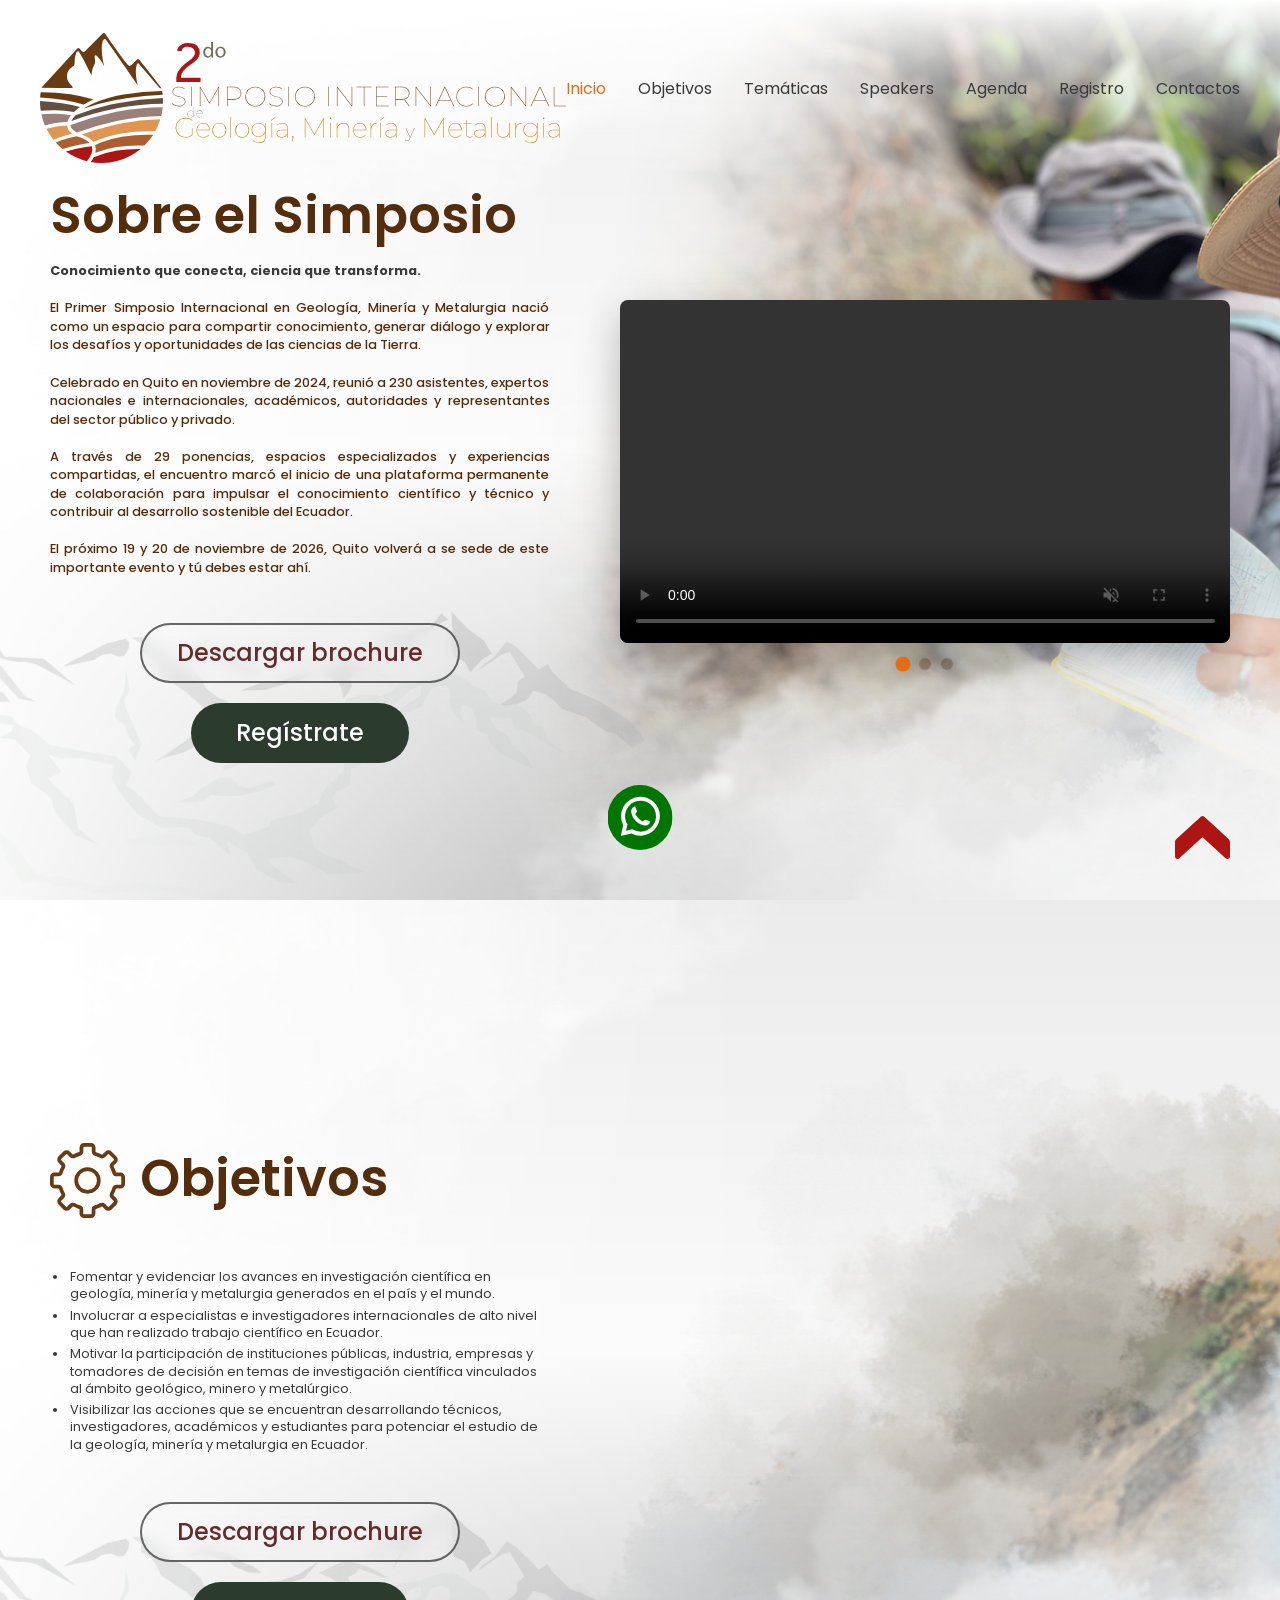
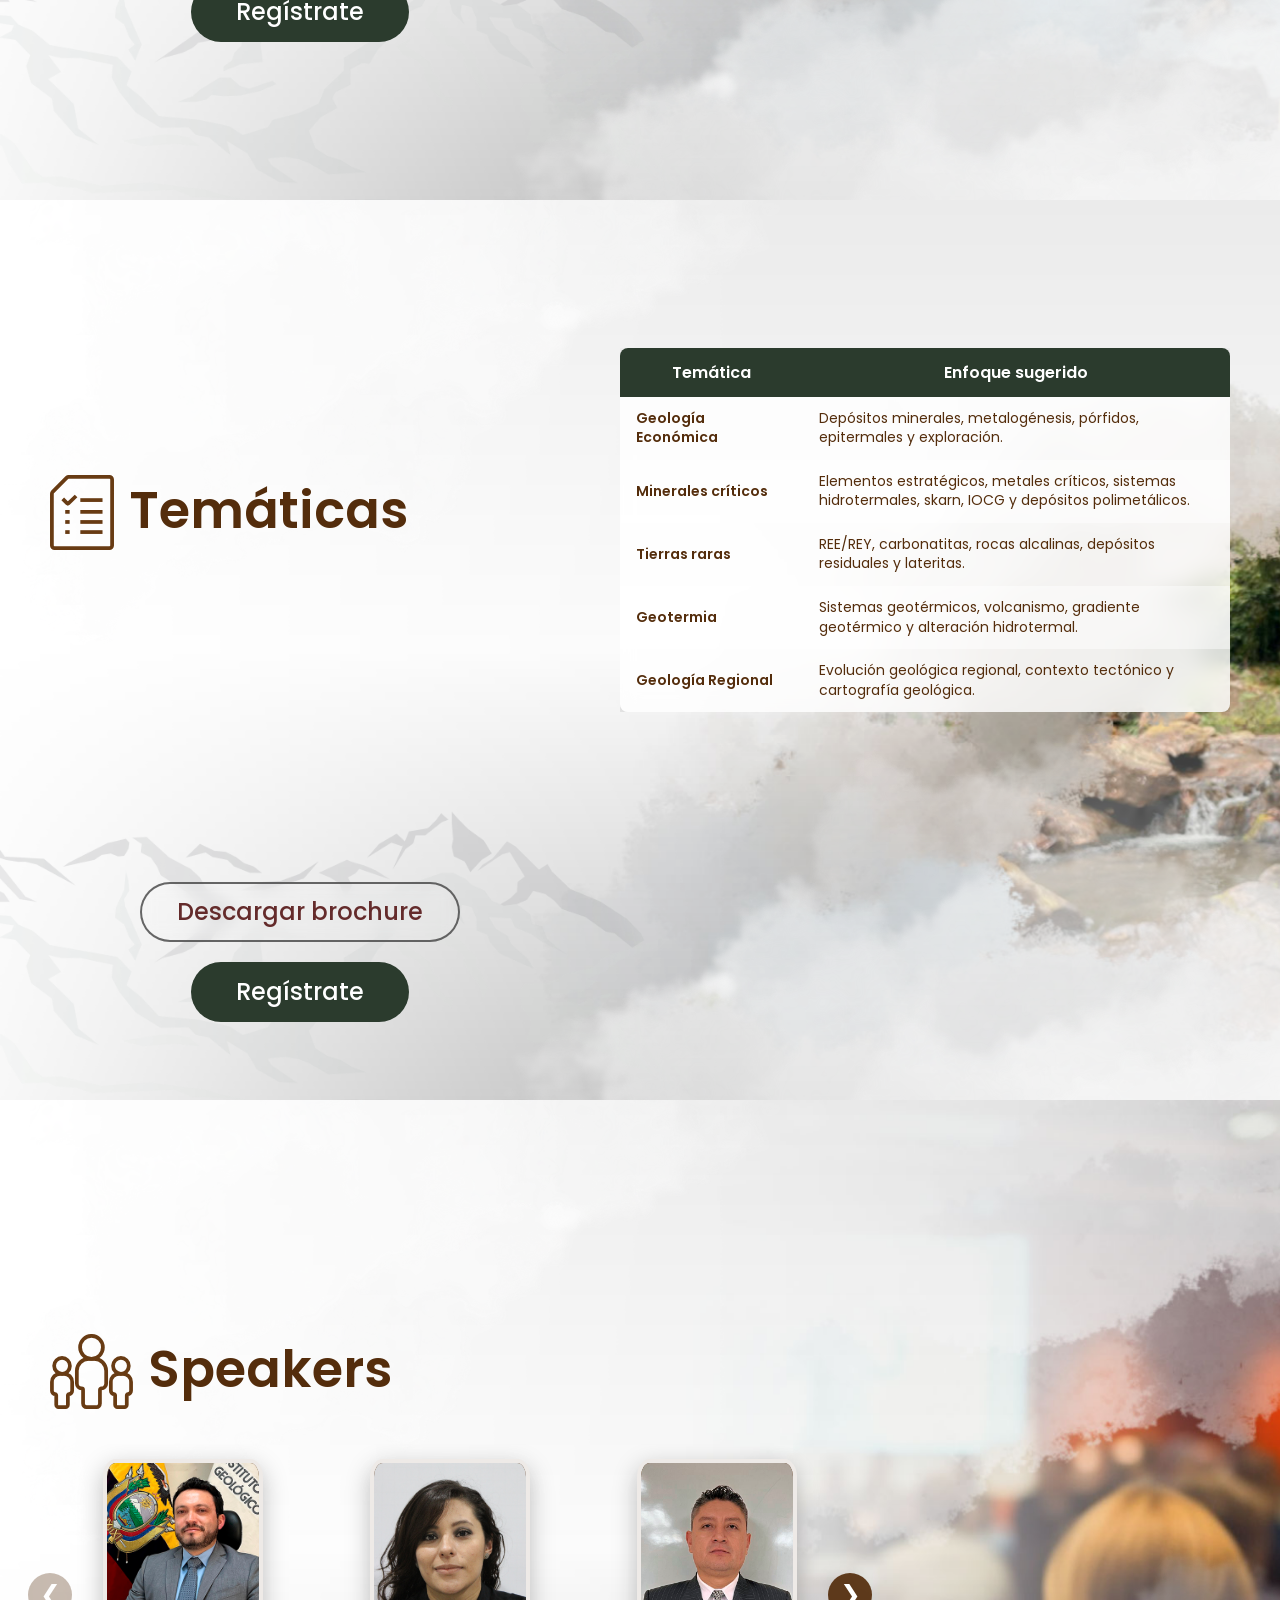
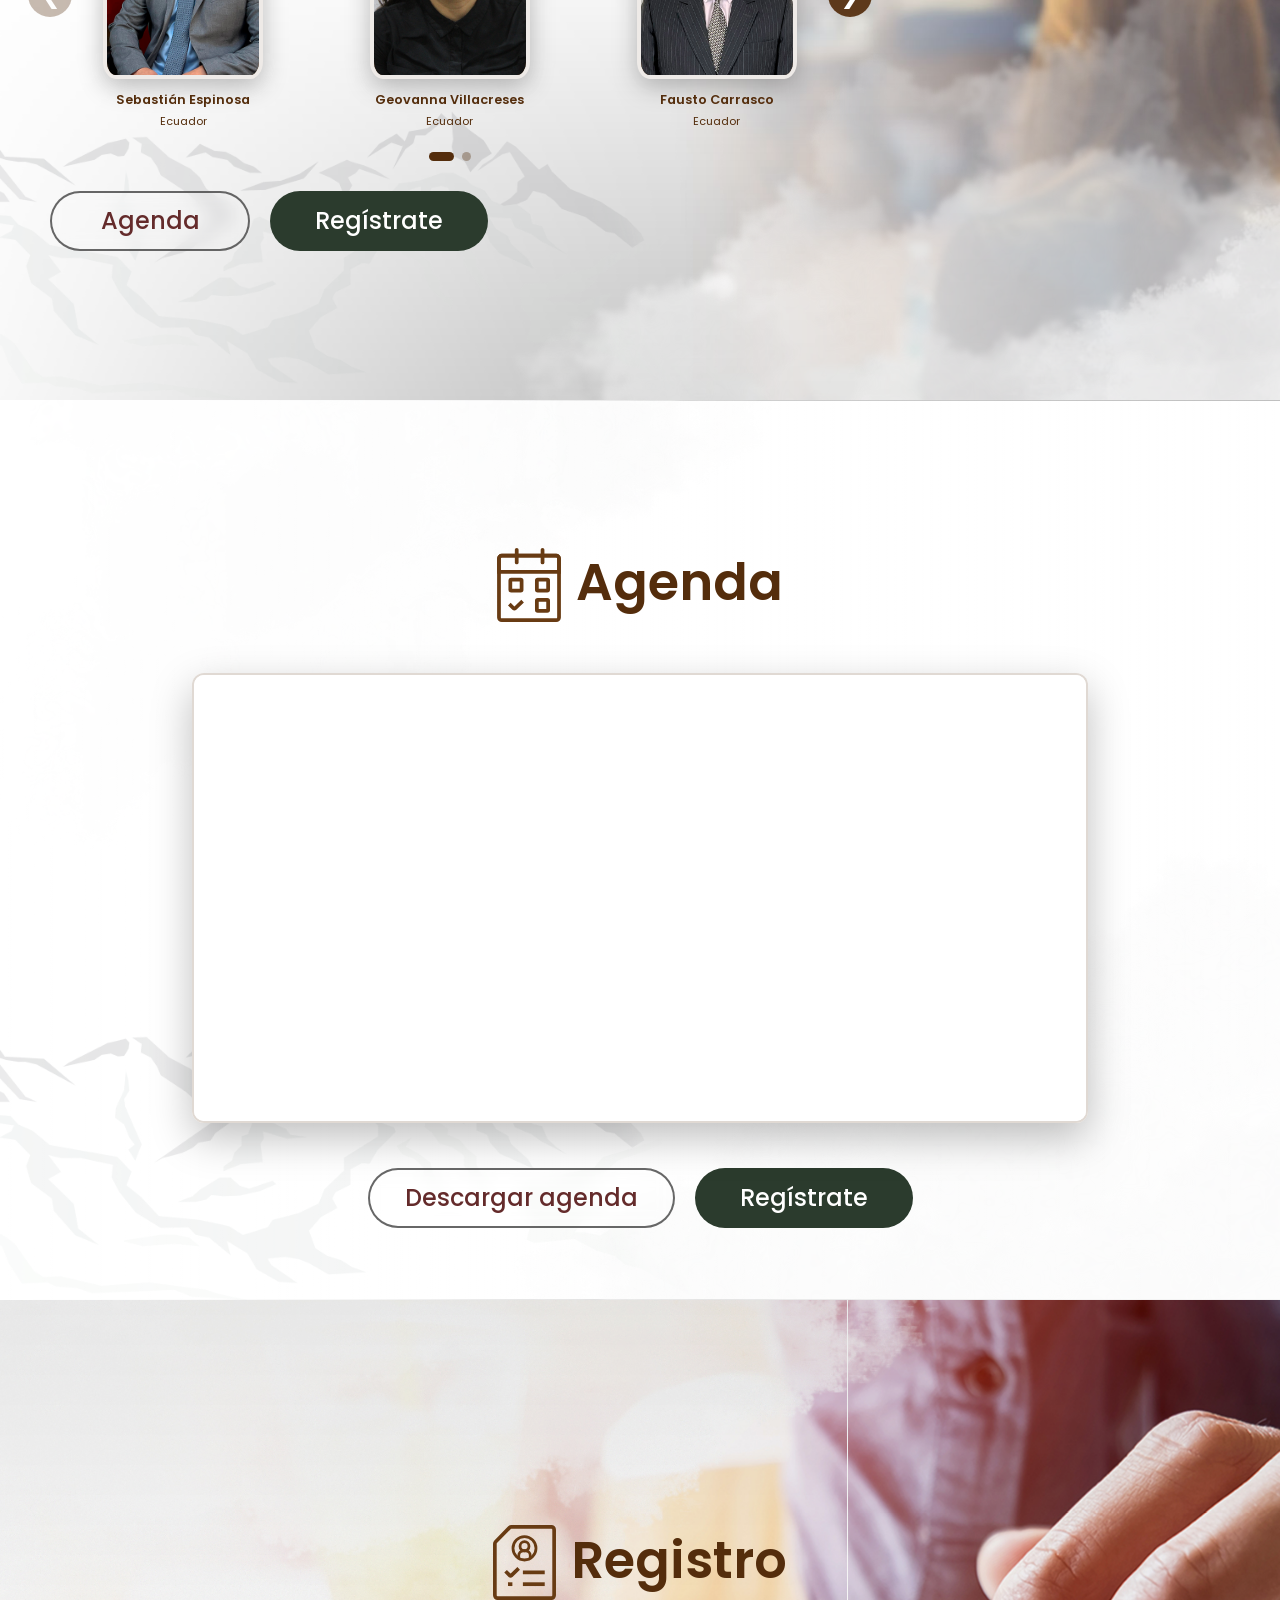
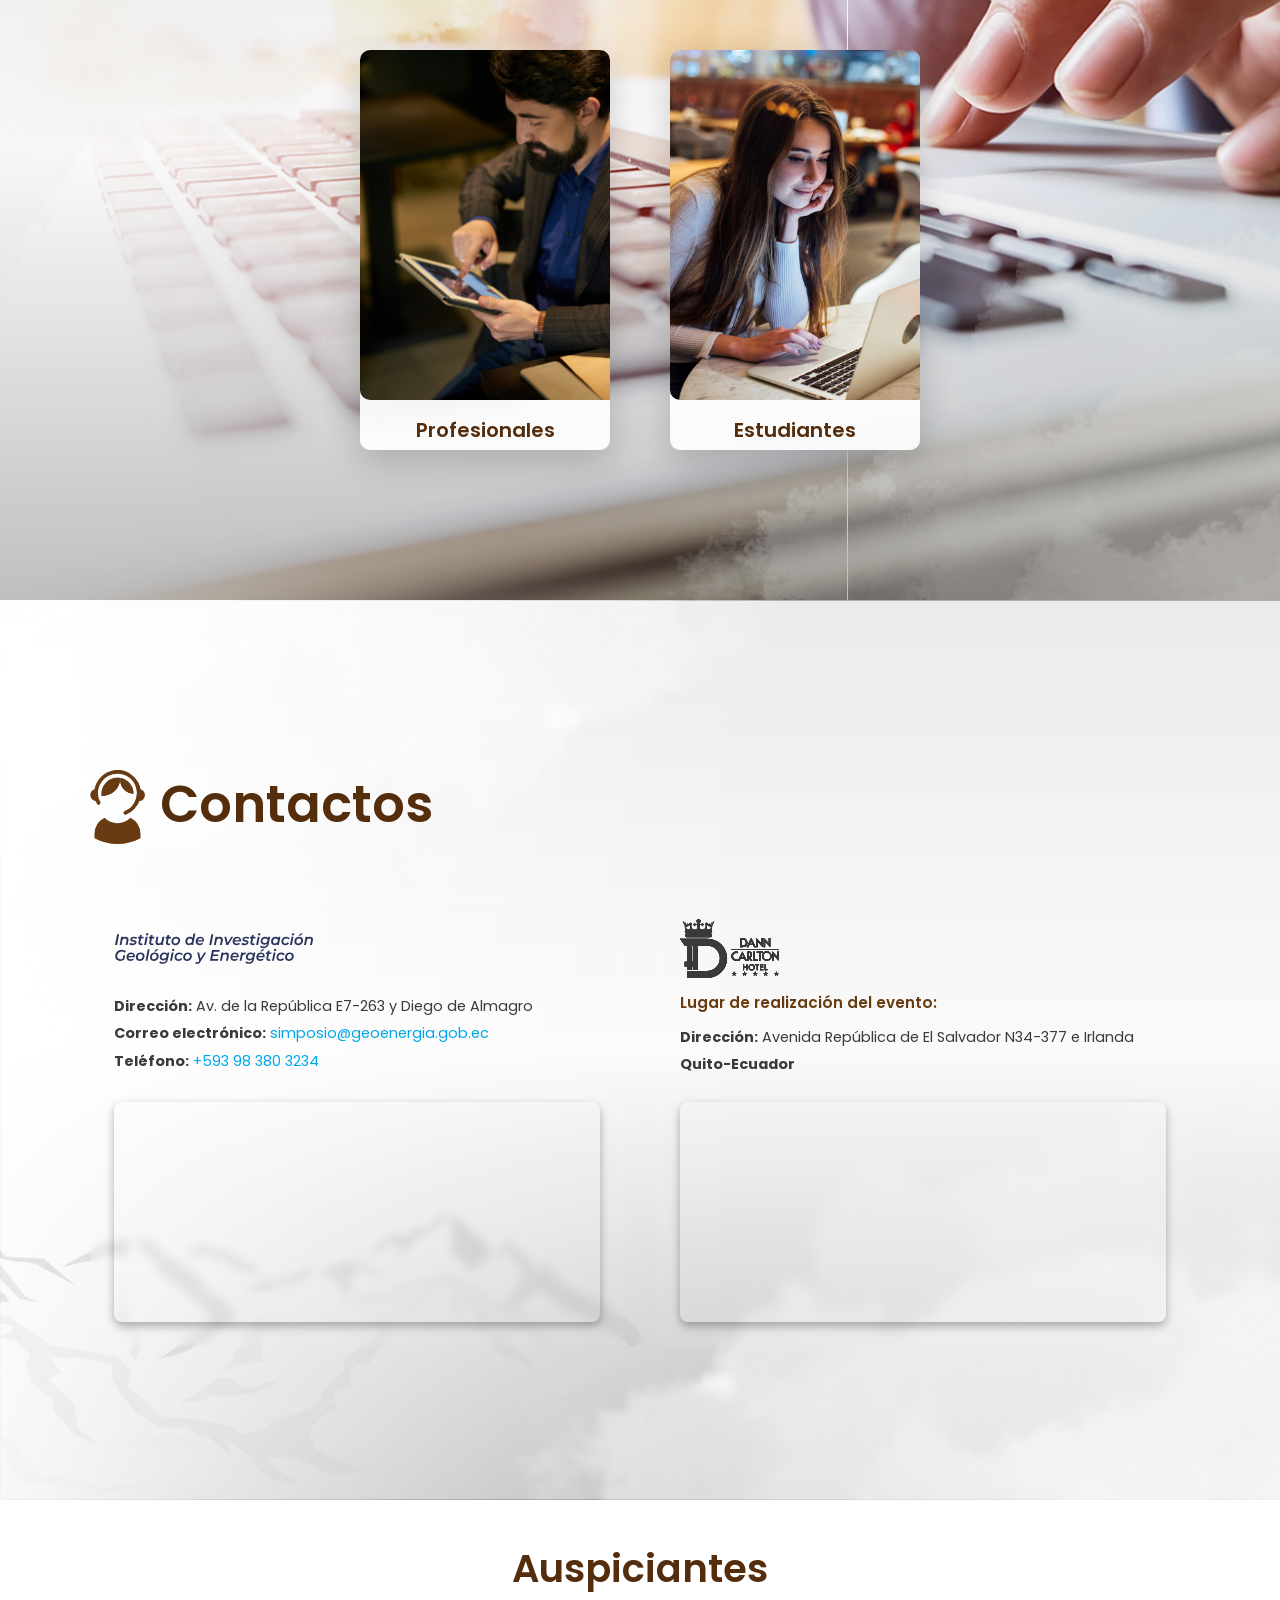
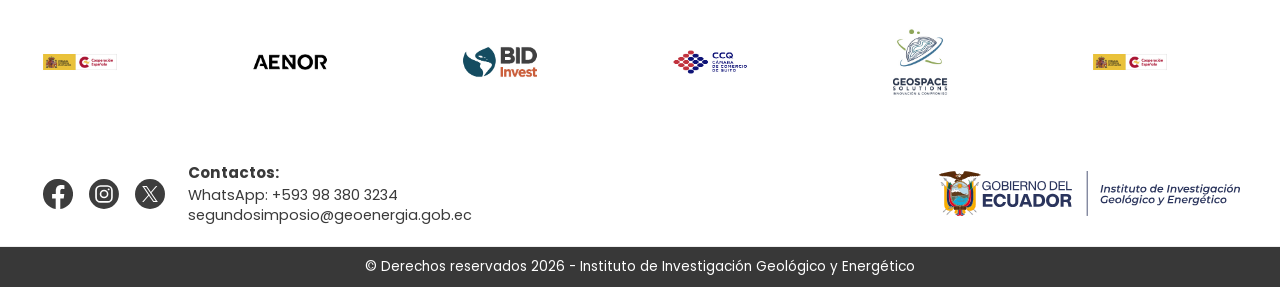
==== commit f222b801: "Actaulizacion" ====
--- a/index.html
+++ b/index.html
@@ -418,6 +418,7 @@
                 <h2 class="titulo_seccion">
                     Temáticas
                 </h2>
+            </div>
             
 </div>
 
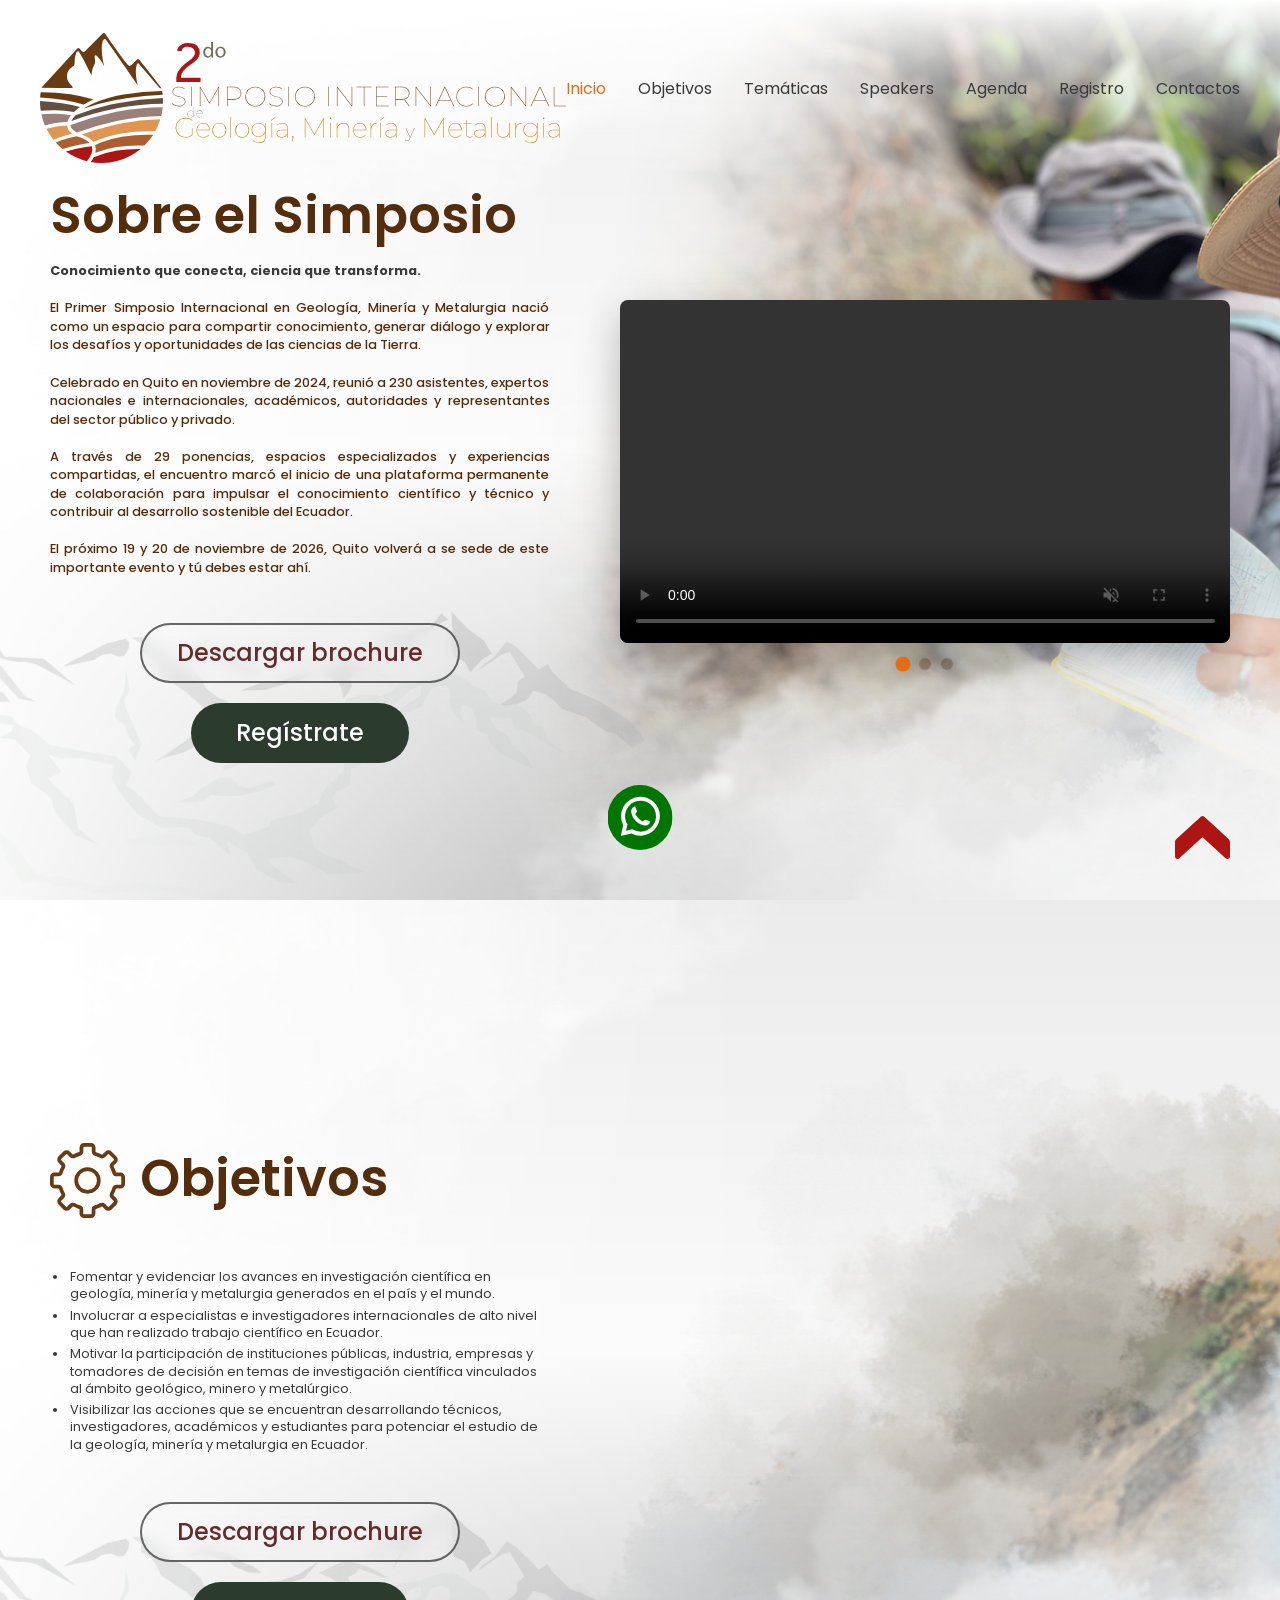
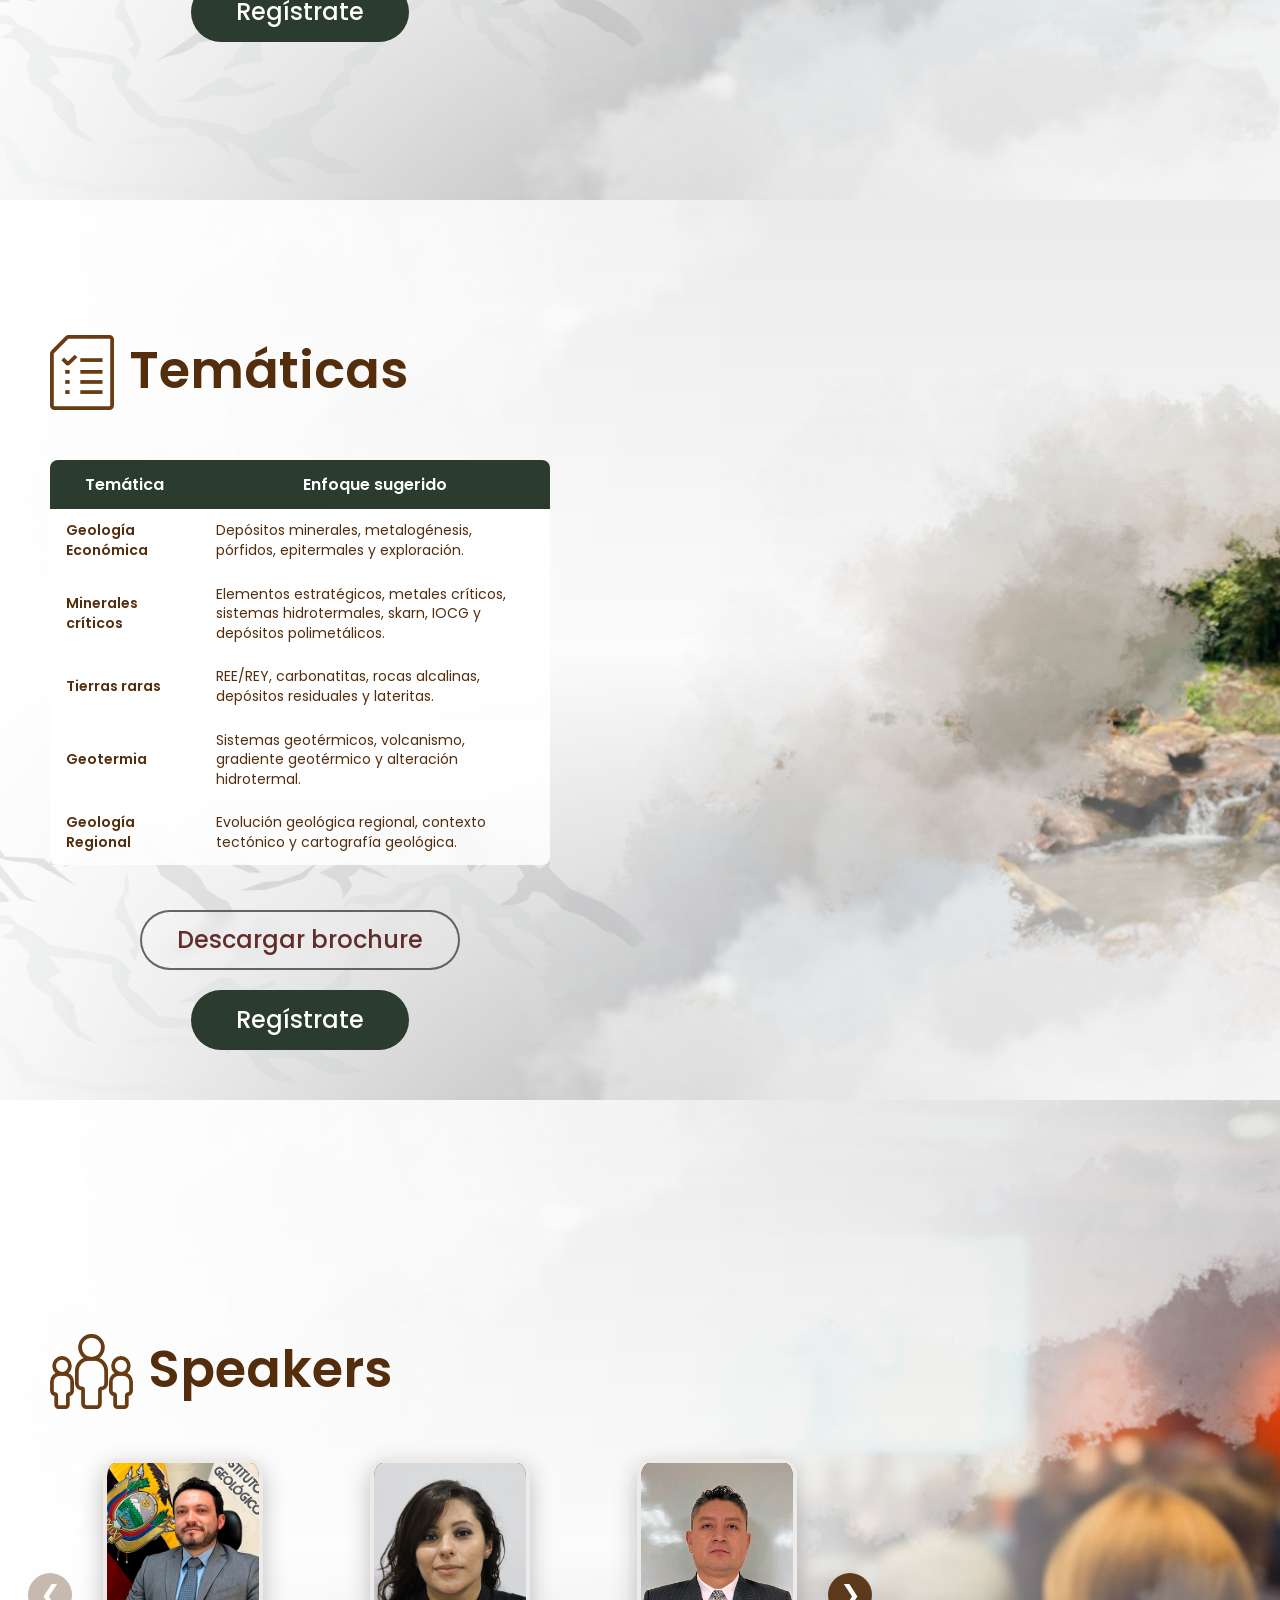
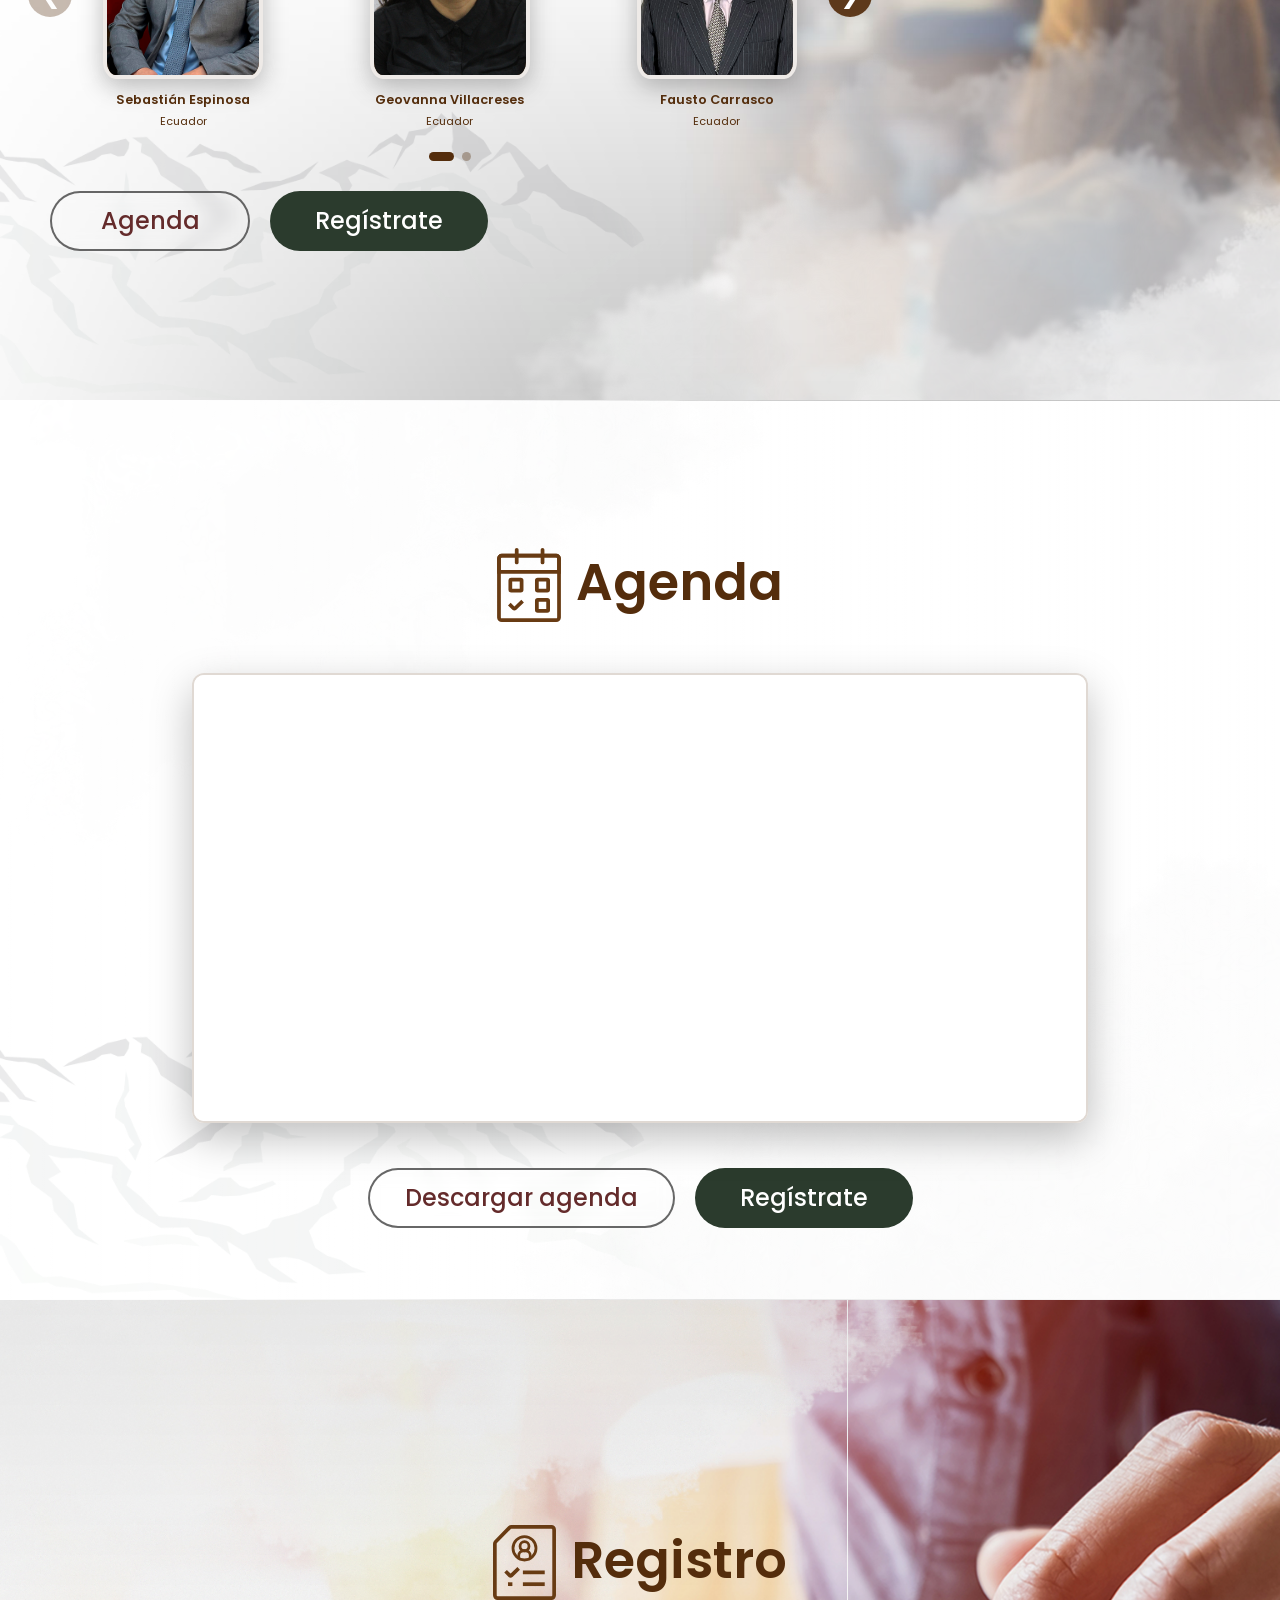
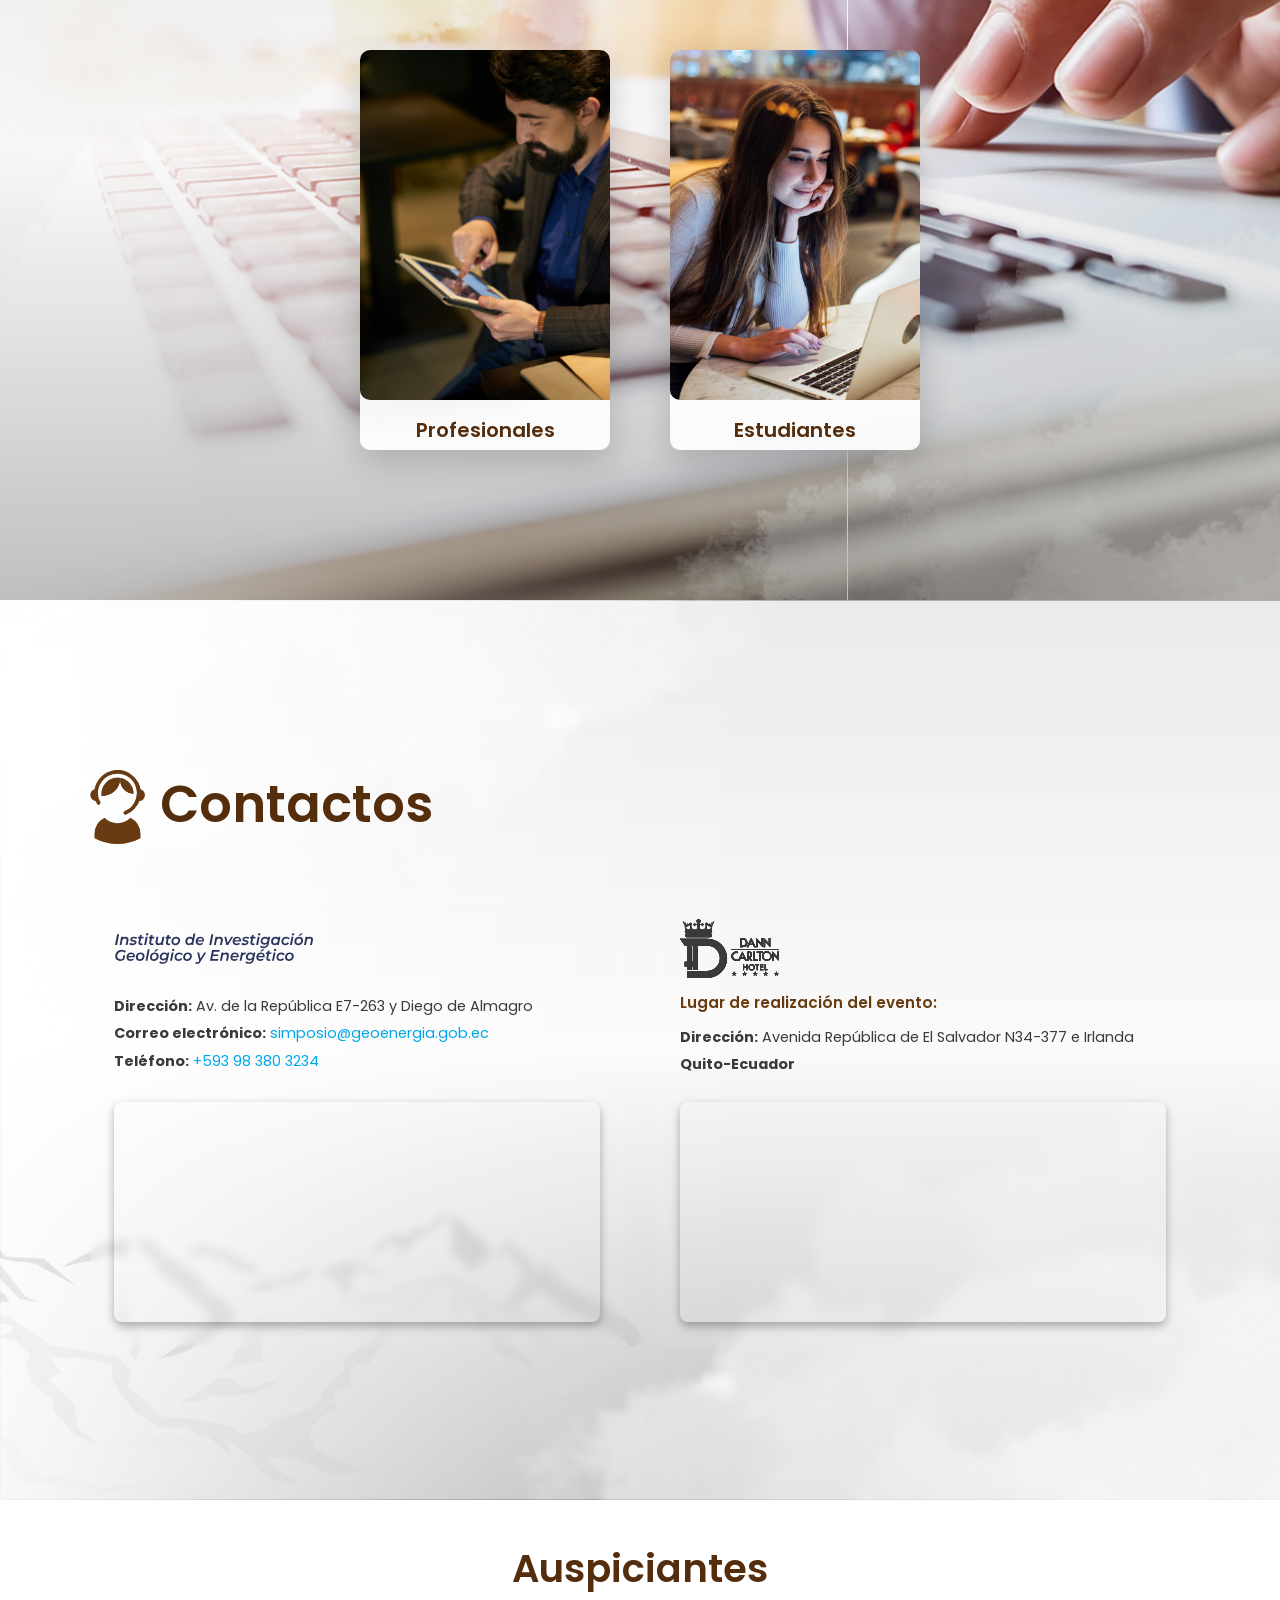
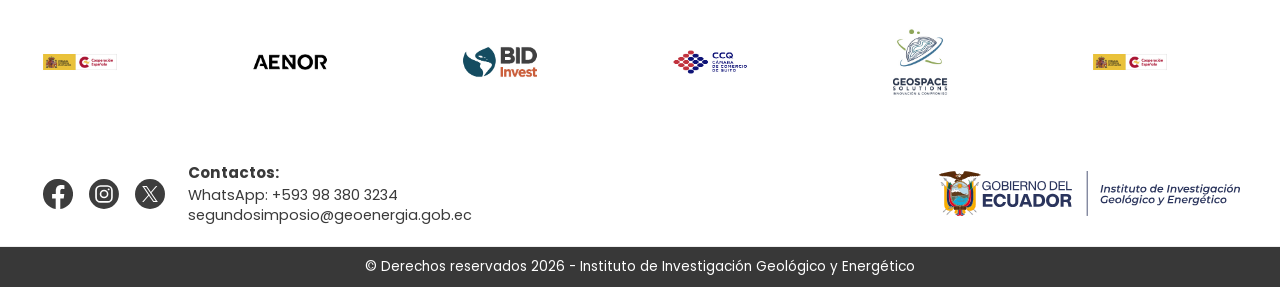
==== commit e80bdbb8: "Actualizacion" ====
--- a/index.html
+++ b/index.html
@@ -235,8 +235,6 @@
 
 </section>
 
-
-
 <!-- =====================================================
      OBJETIVOS
 ====================================================== -->
@@ -303,31 +301,24 @@
             <ul class="lista_objetivos">
 
                 <li>
-                    Fomentar y evidenciar los avances en
-                    investigación científica en geología,
-                    minería y metalurgia generados en el
-                    país y el mundo.
+                    Fomentar y evidenciar los avances en investigación científica en geología,
+                    minería y metalurgia generados en el país y el mundo.
                 </li>
 
                 <li>
-                    Involucrar a especialistas e investigadores
-                    internacionales de alto nivel que han
+                    Involucrar a especialistas e investigadores internacionales de alto nivel que han
                     realizado trabajo científico en Ecuador.
                 </li>
 
                 <li>
-                    Motivar la participación de instituciones
-                    públicas, industria, empresas y tomadores
-                    de decisión en temas de investigación
-                    científica vinculados al ámbito geológico,
+                    Motivar la participación de instituciones públicas, industria, empresas y tomadores
+                    de decisión en temas de investigación científica vinculados al ámbito geológico,
                     minero y metalúrgico.
                 </li>
 
                 <li>
-                    Visibilizar las acciones que se encuentran
-                    desarrollando técnicos, investigadores,
-                    académicos y estudiantes para potenciar
-                    el estudio de la geología, minería y
+                    Visibilizar las acciones que se encuentran desarrollando técnicos, investigadores,
+                    académicos y estudiantes para potenciar el estudio de la geología, minería y
                     metalurgia en Ecuador.
                 </li>
 
@@ -419,8 +410,7 @@
                     Temáticas
                 </h2>
             </div>
-            
-</div>
+
 
 
             <div class="tabla_contenedor">
